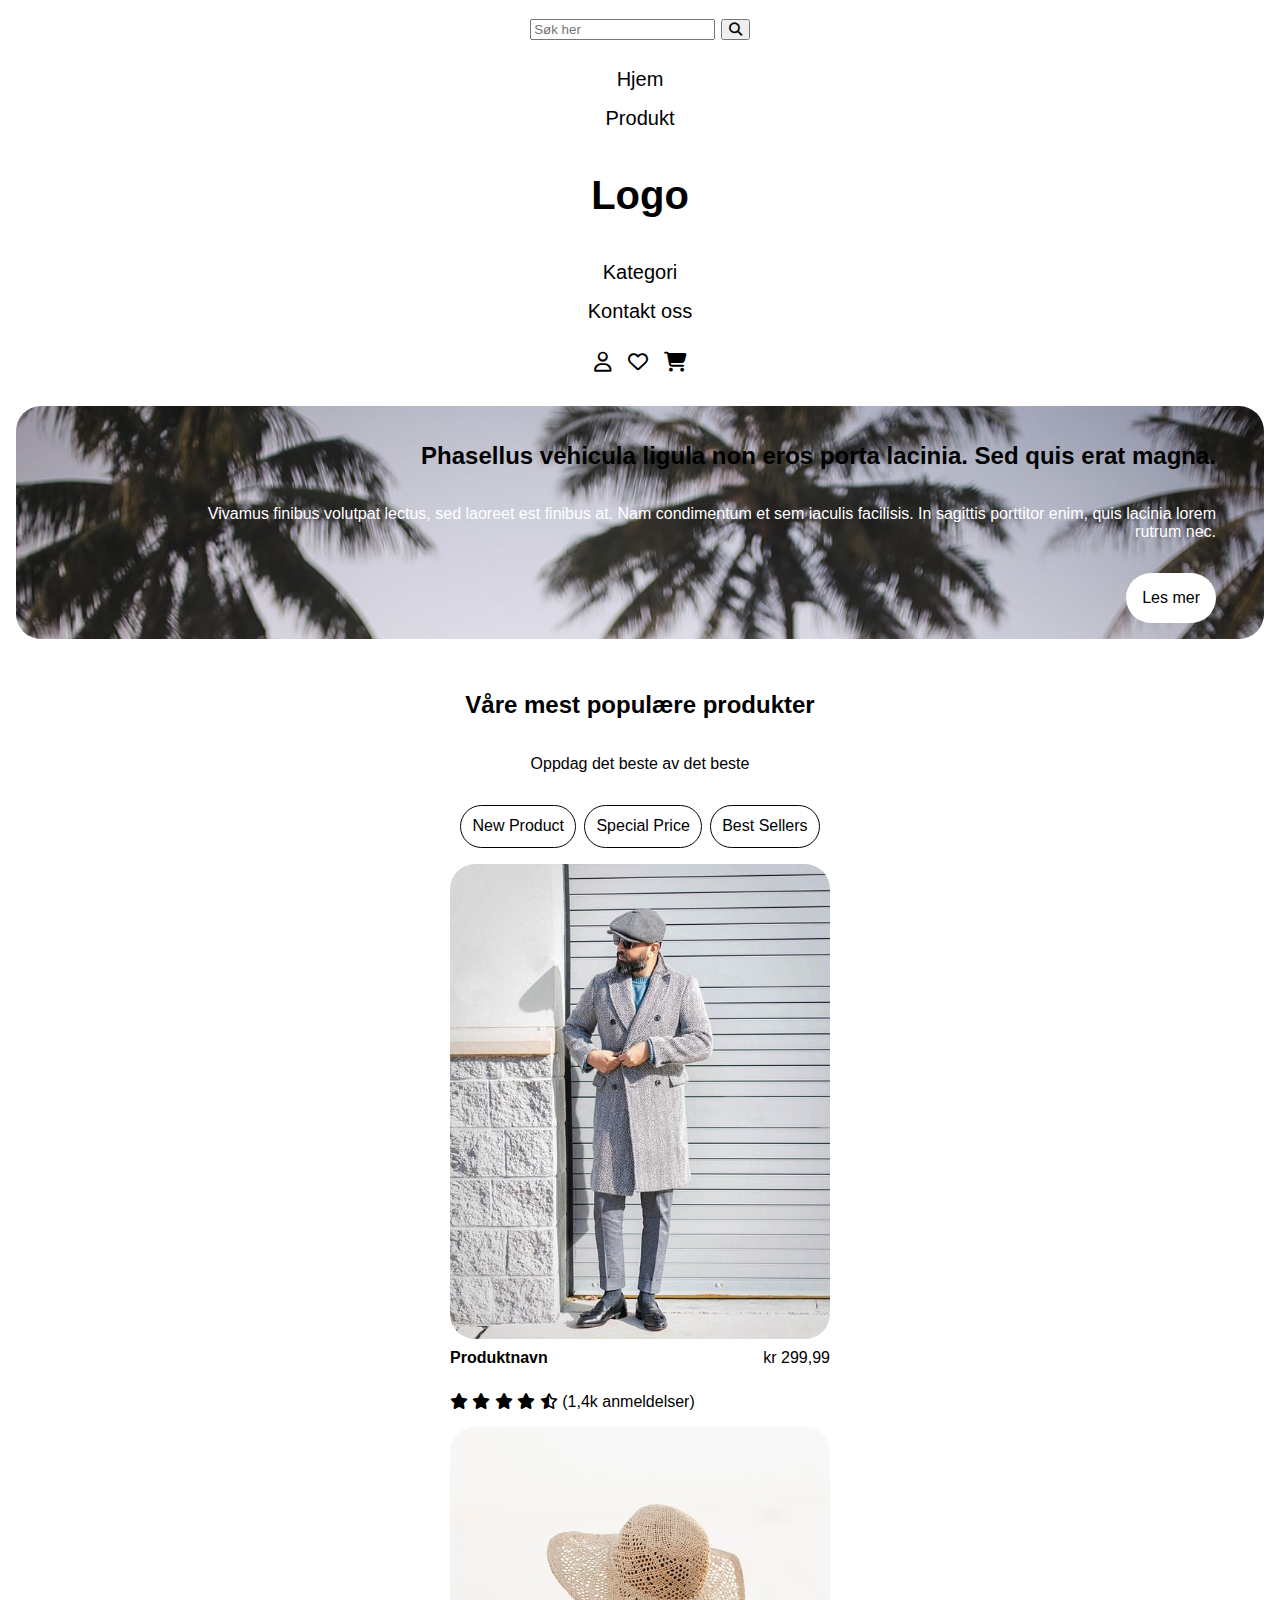
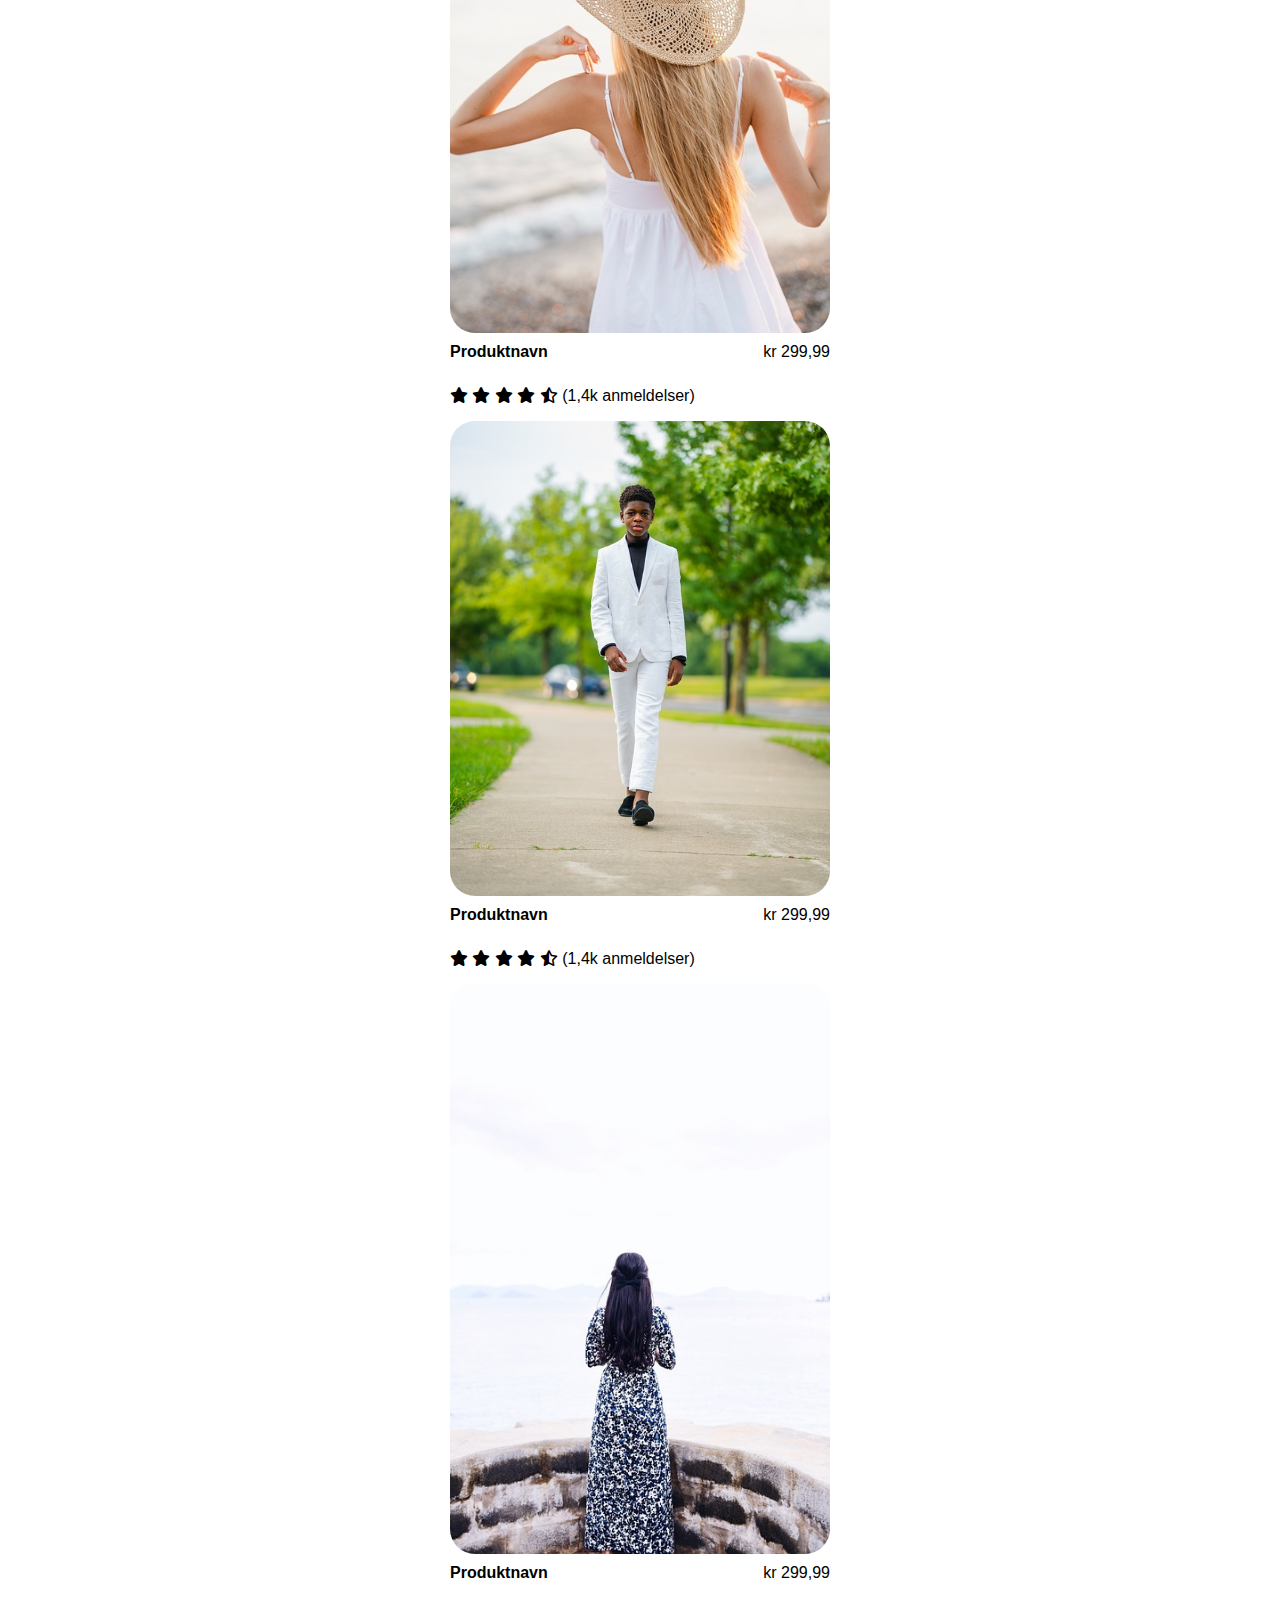
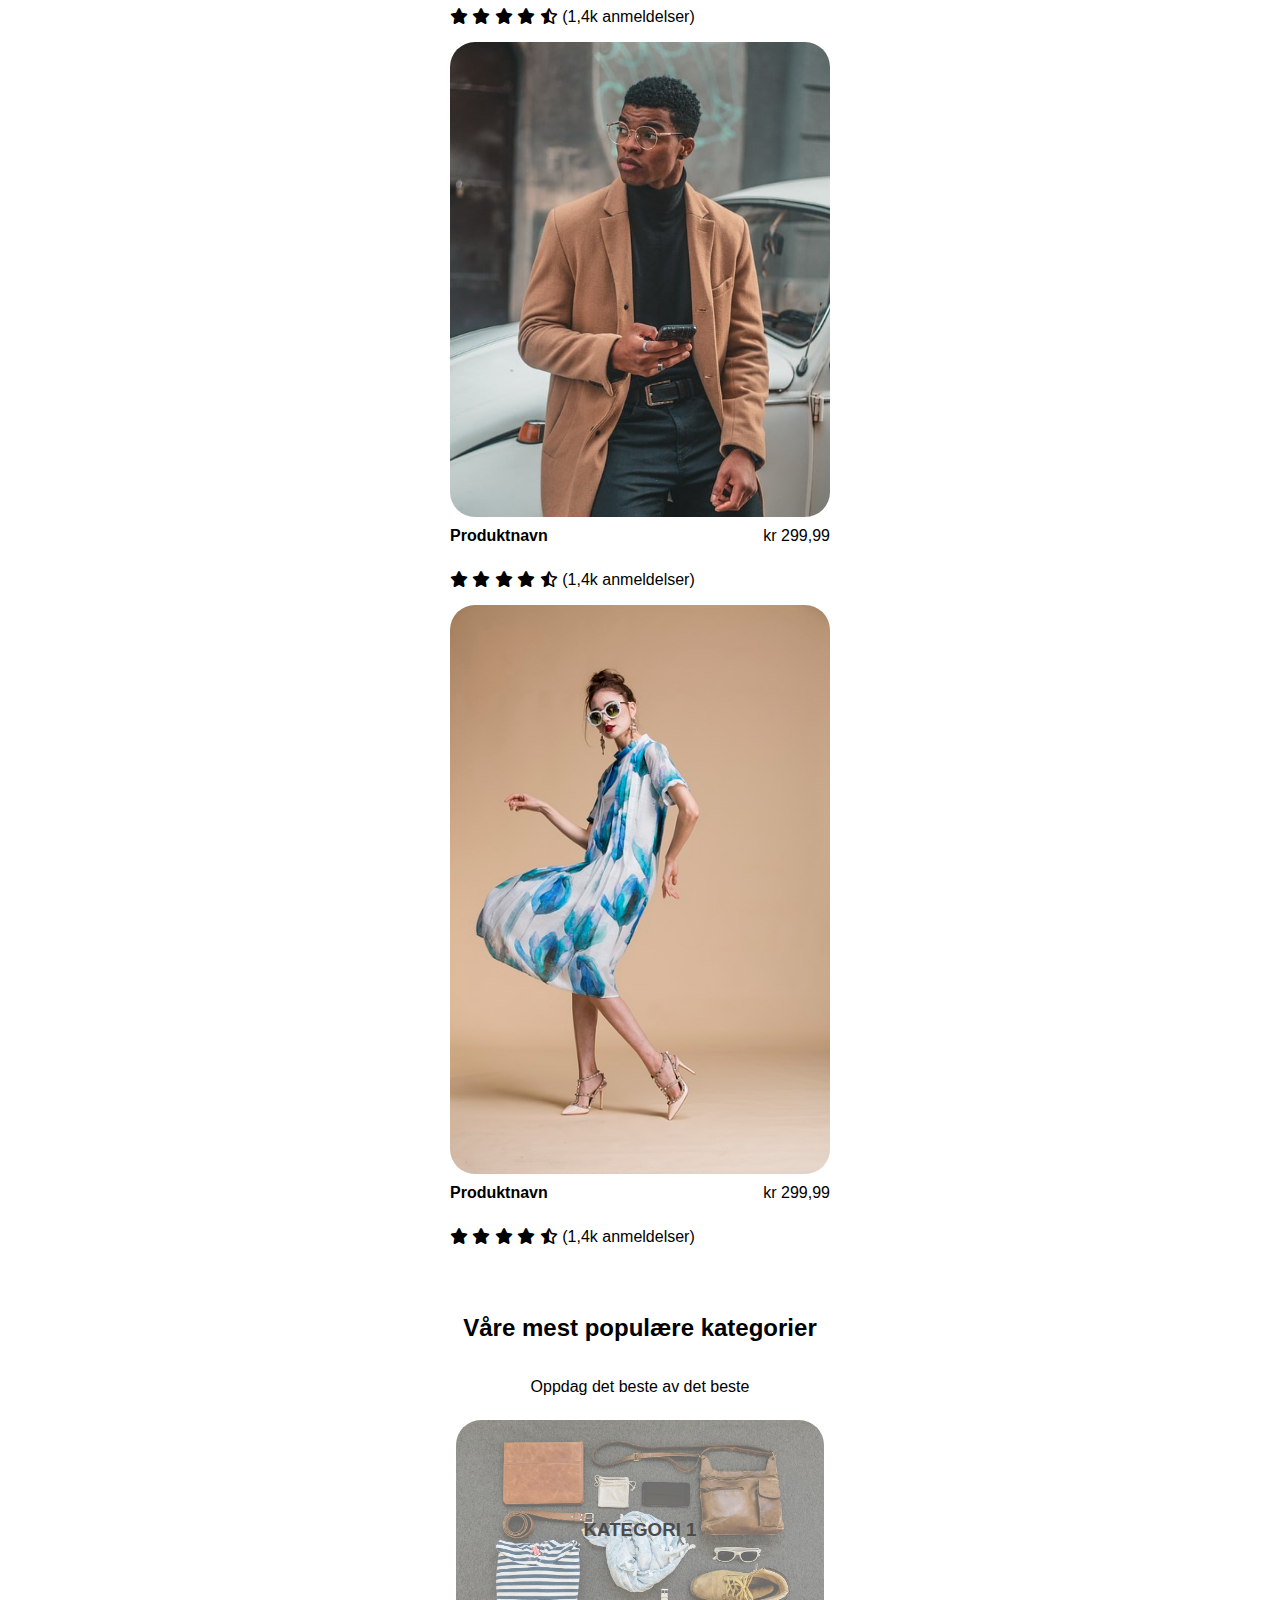
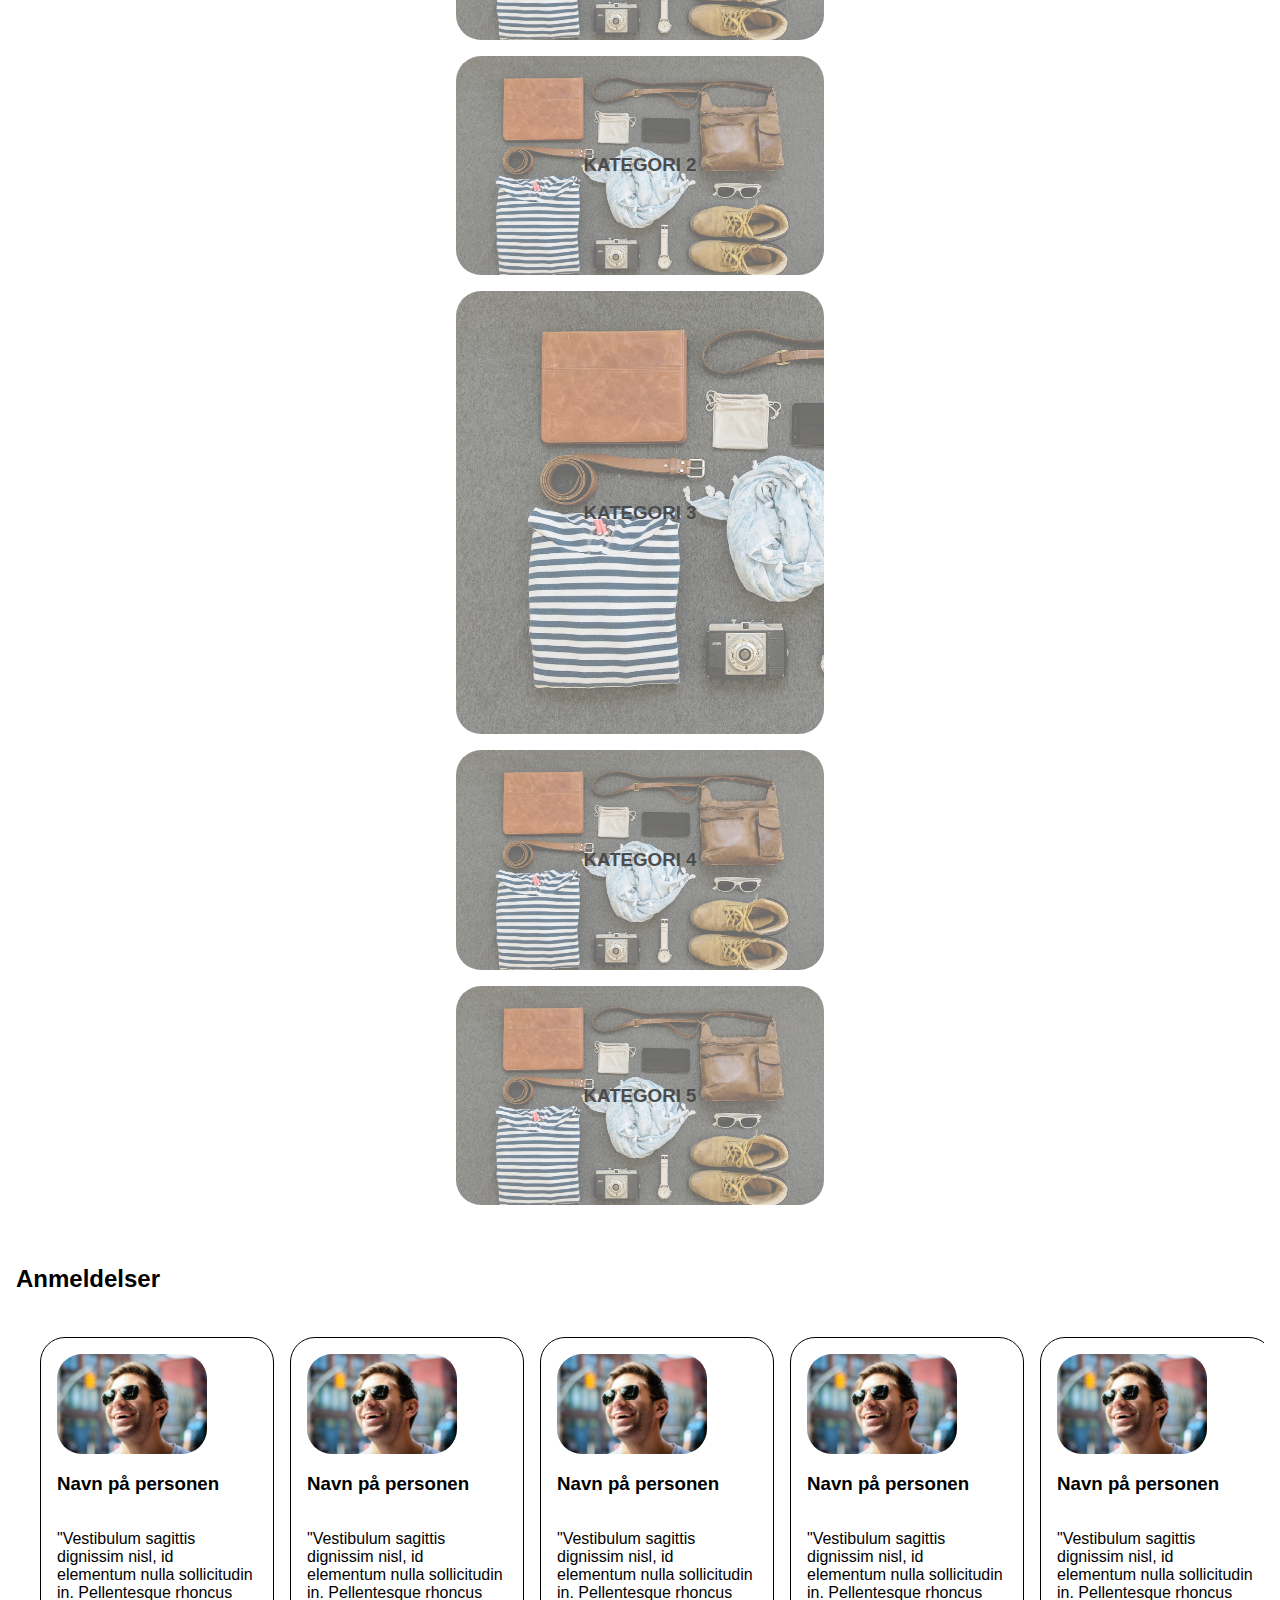
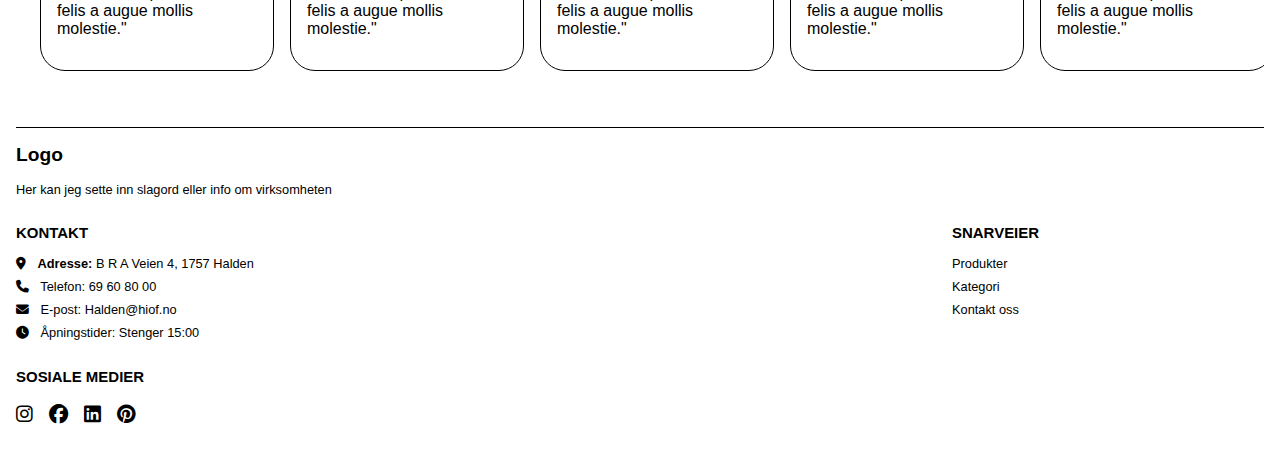
==== Eksamen_Webutvikling/index.html @ 16dde304 "Nye bilder til prosjektet" ====
<!DOCTYPE html>
<html lang="nb">
<head>
    <meta charset="UTF-8">
    <meta name="viewport" content="width=device-width, initial-scale=1.0">
    <!--Ekstern css-fil for styling starter her-->
    <link href="ikoner/css/fontawesome.css" rel="stylesheet">
    <link href="ikoner/css/brands.css" rel="stylesheet">
    <link href="ikoner/css/solid.css" rel="stylesheet">
    <link href="ikoner/css/regular.css" rel="stylesheet">
    <link rel="stylesheet" href="ikoner/css/">
    <link rel="stylesheet" href="CSS/style.css">
    <!--Ekstern css-fil for styling slutter her--> 
    <title>Eksamen | Forside</title>
</head>
<body>
    <header id="global-header">
        <nav class="flex-nav">
            <form>
                <label for="search" class="hidden">Søk</label>
                <input type="search" placeholder="Søk her" id="search">
                <button type="submit"><i class="fa-solid fa-magnifying-glass" title="søk"></i></button>
            </form>
            <ul class="list-style nav-text-center">
                <li class="space-between"><a href="index.html">Hjem</a></li>
                <li class="space-between"><a href="#pop-items">Produkt</a></li>
                <li class="space-between"><h1><a href="index.html">Logo</a></h1></li>
                <li class="space-between"><a href="#cat-tile">Kategori</a></li>
                <li class="space-between"><a href="#contactus">Kontakt oss</a></li>
            </ul>
            <ul class="list-style listitem-center">
                <li><i class="fa-regular fa-user" title="Profil"></i></li>
                <li><i class="fa-regular fa-heart" title="Favoritt"></i></li>
                <li><a href="checkout.html"><i class="fa-solid fa-cart-shopping" title="Handlevogn"></i></a></li>
            </ul>
        </nav>
    </header>
    <main>
        <section id="banner">
            <h2>Phasellus vehicula ligula non eros porta lacinia. Sed quis erat magna.</h2>
            <p>Vivamus finibus volutpat lectus, sed laoreet est finibus at. Nam condimentum et sem iaculis facilisis. In sagittis porttitor enim, quis lacinia lorem rutrum nec.</p>
            <a href="#">Les mer</a>
        </section>
        <section id="pop-items">
            <h2>Våre mest populære produkter</h2>
            <p>Oppdag det beste av det beste</p>
            <span class="flt">
                <a href="#" lang="en" class="fltr-btn">New Product</a>
                <a href="#" lang="en" class="fltr-btn">Special Price</a>
                <a href="#" lang="en" class="fltr-btn">Best Sellers</a>
            </span>
            <div>
                <article class="product-card">
                    <h3 class="hidden">Produktkort</h3>
                    <img src="img/man-coat.jpg" alt="mann i grå frakk">
                    <p class="name-price"><a href="product.html">Produktnavn</a>  kr 299,99</p>
                    <p>
                        <i class="fa-solid fa-star"></i>
                        <i class="fa-solid fa-star"></i>
                        <i class="fa-solid fa-star"></i>
                        <i class="fa-solid fa-star"></i>
                        <i class="fa-regular fa-star-half-stroke"></i>
                        (1,4k anmeldelser)
                    </p>
                </article>
                <article class="product-card">
                    <h3 class="hidden">Produktkort</h3>
                    <img src="img/woman-beach.jpg" alt="kvinne på stranda">
                    <p class="name-price"><a href="product.html">Produktnavn</a>  kr 299,99</p>
                    <p>
                        <i class="fa-solid fa-star"></i>
                        <i class="fa-solid fa-star"></i>
                        <i class="fa-solid fa-star"></i>
                        <i class="fa-solid fa-star"></i>
                        <i class="fa-regular fa-star-half-stroke"></i>
                        (1,4k anmeldelser)
                    </p>
                </article>
                <article class="product-card">
                    <h3 class="hidden">Produktkort</h3>
                    <img src="img/white-suit.jpg" alt="gutt i hvit dress">
                    <p class="name-price"><a href="product.html">Produktnavn</a>  kr 299,99</p>
                    <p>
                        <i class="fa-solid fa-star"></i>
                        <i class="fa-solid fa-star"></i>
                        <i class="fa-solid fa-star"></i>
                        <i class="fa-solid fa-star"></i>
                        <i class="fa-regular fa-star-half-stroke"></i>
                        (1,4k anmeldelser)
                    </p>
                </article>
                <article class="product-card">
                    <h3 class="hidden">Produktkort</h3>
                    <img src="img/people.jpg" alt="kvinne som ser ut mot havet">
                    <p class="name-price"><a href="product.html">Produktnavn</a>  kr 299,99</p>
                    <p>
                        <i class="fa-solid fa-star"></i>
                        <i class="fa-solid fa-star"></i>
                        <i class="fa-solid fa-star"></i>
                        <i class="fa-solid fa-star"></i>
                        <i class="fa-regular fa-star-half-stroke"></i>
                        (1,4k anmeldelser)
                    </p>
                </article>
                <article class="product-card">
                    <h3 class="hidden">Produktkort</h3>
                    <img src="img/man.jpg" alt="mann i brun frakk">
                    <p class="name-price"><a href="product.html">Produktnavn</a>  kr 299,99</p>
                    <p>
                        <i class="fa-solid fa-star"></i>
                        <i class="fa-solid fa-star"></i>
                        <i class="fa-solid fa-star"></i>
                        <i class="fa-solid fa-star"></i>
                        <i class="fa-regular fa-star-half-stroke"></i>
                        (1,4k anmeldelser)
                    </p>
                </article>
                <article class="product-card">
                    <h3 class="hidden">Produktkort</h3>
                    <img src="img/woman-whiteblue-dress.jpg" alt="kvinne i hvit og blo kjole">
                    <p class="name-price"><a href="product.html">Produktnavn</a>  kr 299,99</p>
                    <p>
                        <i class="fa-solid fa-star"></i>
                        <i class="fa-solid fa-star"></i>
                        <i class="fa-solid fa-star"></i>
                        <i class="fa-solid fa-star"></i>
                        <i class="fa-regular fa-star-half-stroke"></i>
                        (1,4k anmeldelser)
                    </p>
                </article>
            </div>
        </section>
        <section id="cat-tile">
            <h2>Våre mest populære kategorier</h2>
            <p>Oppdag det beste av det beste</p>
            <article class="category">
                <h3>KATEGORI 1</h3>
            </article>
            <article class="category">
                <h3>KATEGORI 2</h3>
            </article>
            <article class="category_3">
                <h3>KATEGORI 3</h3>
            </article>
            <article class="category">
                <h3>KATEGORI 4</h3>
            </article>
            <article class="category">
                <h3>KATEGORI 5</h3>
            </article>
        </section>
        <section class="reviews">
            <h2>Anmeldelser</h2>
            <div class="scroll">
                <article class="review_cards">
                    <h3>Navn på personen</h3>
                    <img src="img/review1.jpg" alt="enkel">
                    <p>"Vestibulum sagittis dignissim nisl, id elementum nulla sollicitudin in. Pellentesque rhoncus felis a augue mollis molestie."</p>
                </article>
                <article class="review_cards">
                    <h3>Navn på personen</h3>
                    <img src="img/review1.jpg" alt="enkel">
                    <p>"Vestibulum sagittis dignissim nisl, id elementum nulla sollicitudin in. Pellentesque rhoncus felis a augue mollis molestie."</p>
                </article>
                <article class="review_cards">
                    <h3>Navn på personen</h3>
                    <img src="img/review1.jpg" alt="enkel">
                    <p>"Vestibulum sagittis dignissim nisl, id elementum nulla sollicitudin in. Pellentesque rhoncus felis a augue mollis molestie."</p>
                </article>
                <article class="review_cards">
                    <h3>Navn på personen</h3>
                    <img src="img/review1.jpg" alt="enkel">
                    <p>"Vestibulum sagittis dignissim nisl, id elementum nulla sollicitudin in. Pellentesque rhoncus felis a augue mollis molestie."</p>
                </article>
                <article class="review_cards">
                    <h3>Navn på personen</h3>
                    <img src="img/review1.jpg" alt="enkel">
                    <p>"Vestibulum sagittis dignissim nisl, id elementum nulla sollicitudin in. Pellentesque rhoncus felis a augue mollis molestie."</p>
                </article>
            </div>
        </section>
    </main>
    <footer>
        <section class="logo">
            <h2><a href="index.html">Logo</a></h2>
            <p>Her kan jeg sette inn slagord eller info om virksomheten</p>
        </section>
        <section class="contact" id="contactus">
            <h3>KONTAKT</h3>
            <ul>
                <li><i class="fa-solid fa-location-dot" title="lokasjon"></i> <strong>Adresse: </strong>B R A Veien 4, 1757 Halden</li>
                <li><i class="fa-solid fa-phone" title="telefon"></i> Telefon: 69 60 80 00</li>
                <li><i class="fa-solid fa-envelope" title="mail"></i> E-post: Halden@hiof.no</li>
                <li><i class="fa-solid fa-clock" title="klokke"></i> Åpningstider: Stenger 15:00</li>
            </ul>
        </section>
        <section class="shortcuts">
            <h3>SNARVEIER</h3>
            <ul>
                <li><a href="#pop-items">Produkter</a></li>
                <li><a href="#cat-tile">Kategori</a></li>
                <li><a href="#contactus">Kontakt oss</a></li>
            </ul>
        </section>
        <section class="some">
            <h3>SOSIALE MEDIER</h3>
            <ul>
                <li><a href="https://www.instagram.com/" target="_blank"><i class="fa-brands fa-instagram" title="instagram"></i></a></li>
                <li><a href="https://www.facebook.com/" target="_blank"><i class="fa-brands fa-facebook" title="facebook"></i></a></li>
                <li><a href="https://www.linkedin.com/" target="_blank"></a><i class="fa-brands fa-linkedin" title="linkedin"></i></li>
                <li><a href="https://no.pinterest.com/" target="_blank"><i class="fa-brands fa-pinterest" title="pinterest"></i></a></li>
            </ul>
        </section>
    </footer>
</body>
</html>
---- Eksamen_Webutvikling/ikoner/css/brands.css ----
/*!
 * Font Awesome Free 6.6.0 by @fontawesome - https://fontawesome.com
 * License - https://fontawesome.com/license/free (Icons: CC BY 4.0, Fonts: SIL OFL 1.1, Code: MIT License)
 * Copyright 2024 Fonticons, Inc.
 */
:root, :host {
  --fa-style-family-brands: "Font Awesome 6 Brands";
  --fa-font-brands: normal 400 1em/1 "Font Awesome 6 Brands";
}

@font-face {
  font-family: "Font Awesome 6 Brands";
  font-style: normal;
  font-weight: 400;
  font-display: block;
  src: url("../webfonts/fa-brands-400.woff2") format("woff2"), url("../webfonts/fa-brands-400.ttf") format("truetype");
}
.fab,
.fa-brands {
  font-weight: 400;
}

.fa-monero:before {
  content: "\f3d0";
}

.fa-hooli:before {
  content: "\f427";
}

.fa-yelp:before {
  content: "\f1e9";
}

.fa-cc-visa:before {
  content: "\f1f0";
}

.fa-lastfm:before {
  content: "\f202";
}

.fa-shopware:before {
  content: "\f5b5";
}

.fa-creative-commons-nc:before {
  content: "\f4e8";
}

.fa-aws:before {
  content: "\f375";
}

.fa-redhat:before {
  content: "\f7bc";
}

.fa-yoast:before {
  content: "\f2b1";
}

.fa-cloudflare:before {
  content: "\e07d";
}

.fa-ups:before {
  content: "\f7e0";
}

.fa-pixiv:before {
  content: "\e640";
}

.fa-wpexplorer:before {
  content: "\f2de";
}

.fa-dyalog:before {
  content: "\f399";
}

.fa-bity:before {
  content: "\f37a";
}

.fa-stackpath:before {
  content: "\f842";
}

.fa-buysellads:before {
  content: "\f20d";
}

.fa-first-order:before {
  content: "\f2b0";
}

.fa-modx:before {
  content: "\f285";
}

.fa-guilded:before {
  content: "\e07e";
}

.fa-vnv:before {
  content: "\f40b";
}

.fa-square-js:before {
  content: "\f3b9";
}

.fa-js-square:before {
  content: "\f3b9";
}

.fa-microsoft:before {
  content: "\f3ca";
}

.fa-qq:before {
  content: "\f1d6";
}

.fa-orcid:before {
  content: "\f8d2";
}

.fa-java:before {
  content: "\f4e4";
}

.fa-invision:before {
  content: "\f7b0";
}

.fa-creative-commons-pd-alt:before {
  content: "\f4ed";
}

.fa-centercode:before {
  content: "\f380";
}

.fa-glide-g:before {
  content: "\f2a6";
}

.fa-drupal:before {
  content: "\f1a9";
}

.fa-jxl:before {
  content: "\e67b";
}

.fa-dart-lang:before {
  content: "\e693";
}

.fa-hire-a-helper:before {
  content: "\f3b0";
}

.fa-creative-commons-by:before {
  content: "\f4e7";
}

.fa-unity:before {
  content: "\e049";
}

.fa-whmcs:before {
  content: "\f40d";
}

.fa-rocketchat:before {
  content: "\f3e8";
}

.fa-vk:before {
  content: "\f189";
}

.fa-untappd:before {
  content: "\f405";
}

.fa-mailchimp:before {
  content: "\f59e";
}

.fa-css3-alt:before {
  content: "\f38b";
}

.fa-square-reddit:before {
  content: "\f1a2";
}

.fa-reddit-square:before {
  content: "\f1a2";
}

.fa-vimeo-v:before {
  content: "\f27d";
}

.fa-contao:before {
  content: "\f26d";
}

.fa-square-font-awesome:before {
  content: "\e5ad";
}

.fa-deskpro:before {
  content: "\f38f";
}

.fa-brave:before {
  content: "\e63c";
}

.fa-sistrix:before {
  content: "\f3ee";
}

.fa-square-instagram:before {
  content: "\e055";
}

.fa-instagram-square:before {
  content: "\e055";
}

.fa-battle-net:before {
  content: "\f835";
}

.fa-the-red-yeti:before {
  content: "\f69d";
}

.fa-square-hacker-news:before {
  content: "\f3af";
}

.fa-hacker-news-square:before {
  content: "\f3af";
}

.fa-edge:before {
  content: "\f282";
}

.fa-threads:before {
  content: "\e618";
}

.fa-napster:before {
  content: "\f3d2";
}

.fa-square-snapchat:before {
  content: "\f2ad";
}

.fa-snapchat-square:before {
  content: "\f2ad";
}

.fa-google-plus-g:before {
  content: "\f0d5";
}

.fa-artstation:before {
  content: "\f77a";
}

.fa-markdown:before {
  content: "\f60f";
}

.fa-sourcetree:before {
  content: "\f7d3";
}

.fa-google-plus:before {
  content: "\f2b3";
}

.fa-diaspora:before {
  content: "\f791";
}

.fa-foursquare:before {
  content: "\f180";
}

.fa-stack-overflow:before {
  content: "\f16c";
}

.fa-github-alt:before {
  content: "\f113";
}

.fa-phoenix-squadron:before {
  content: "\f511";
}

.fa-pagelines:before {
  content: "\f18c";
}

.fa-algolia:before {
  content: "\f36c";
}

.fa-red-river:before {
  content: "\f3e3";
}

.fa-creative-commons-sa:before {
  content: "\f4ef";
}

.fa-safari:before {
  content: "\f267";
}

.fa-google:before {
  content: "\f1a0";
}

.fa-square-font-awesome-stroke:before {
  content: "\f35c";
}

.fa-font-awesome-alt:before {
  content: "\f35c";
}

.fa-atlassian:before {
  content: "\f77b";
}

.fa-linkedin-in:before {
  content: "\f0e1";
}

.fa-digital-ocean:before {
  content: "\f391";
}

.fa-nimblr:before {
  content: "\f5a8";
}

.fa-chromecast:before {
  content: "\f838";
}

.fa-evernote:before {
  content: "\f839";
}

.fa-hacker-news:before {
  content: "\f1d4";
}

.fa-creative-commons-sampling:before {
  content: "\f4f0";
}

.fa-adversal:before {
  content: "\f36a";
}

.fa-creative-commons:before {
  content: "\f25e";
}

.fa-watchman-monitoring:before {
  content: "\e087";
}

.fa-fonticons:before {
  content: "\f280";
}

.fa-weixin:before {
  content: "\f1d7";
}

.fa-shirtsinbulk:before {
  content: "\f214";
}

.fa-codepen:before {
  content: "\f1cb";
}

.fa-git-alt:before {
  content: "\f841";
}

.fa-lyft:before {
  content: "\f3c3";
}

.fa-rev:before {
  content: "\f5b2";
}

.fa-windows:before {
  content: "\f17a";
}

.fa-wizards-of-the-coast:before {
  content: "\f730";
}

.fa-square-viadeo:before {
  content: "\f2aa";
}

.fa-viadeo-square:before {
  content: "\f2aa";
}

.fa-meetup:before {
  content: "\f2e0";
}

.fa-centos:before {
  content: "\f789";
}

.fa-adn:before {
  content: "\f170";
}

.fa-cloudsmith:before {
  content: "\f384";
}

.fa-opensuse:before {
  content: "\e62b";
}

.fa-pied-piper-alt:before {
  content: "\f1a8";
}

.fa-square-dribbble:before {
  content: "\f397";
}

.fa-dribbble-square:before {
  content: "\f397";
}

.fa-codiepie:before {
  content: "\f284";
}

.fa-node:before {
  content: "\f419";
}

.fa-mix:before {
  content: "\f3cb";
}

.fa-steam:before {
  content: "\f1b6";
}

.fa-cc-apple-pay:before {
  content: "\f416";
}

.fa-scribd:before {
  content: "\f28a";
}

.fa-debian:before {
  content: "\e60b";
}

.fa-openid:before {
  content: "\f19b";
}

.fa-instalod:before {
  content: "\e081";
}

.fa-expeditedssl:before {
  content: "\f23e";
}

.fa-sellcast:before {
  content: "\f2da";
}

.fa-square-twitter:before {
  content: "\f081";
}

.fa-twitter-square:before {
  content: "\f081";
}

.fa-r-project:before {
  content: "\f4f7";
}

.fa-delicious:before {
  content: "\f1a5";
}

.fa-freebsd:before {
  content: "\f3a4";
}

.fa-vuejs:before {
  content: "\f41f";
}

.fa-accusoft:before {
  content: "\f369";
}

.fa-ioxhost:before {
  content: "\f208";
}

.fa-fonticons-fi:before {
  content: "\f3a2";
}

.fa-app-store:before {
  content: "\f36f";
}

.fa-cc-mastercard:before {
  content: "\f1f1";
}

.fa-itunes-note:before {
  content: "\f3b5";
}

.fa-golang:before {
  content: "\e40f";
}

.fa-kickstarter:before {
  content: "\f3bb";
}

.fa-square-kickstarter:before {
  content: "\f3bb";
}

.fa-grav:before {
  content: "\f2d6";
}

.fa-weibo:before {
  content: "\f18a";
}

.fa-uncharted:before {
  content: "\e084";
}

.fa-firstdraft:before {
  content: "\f3a1";
}

.fa-square-youtube:before {
  content: "\f431";
}

.fa-youtube-square:before {
  content: "\f431";
}

.fa-wikipedia-w:before {
  content: "\f266";
}

.fa-wpressr:before {
  content: "\f3e4";
}

.fa-rendact:before {
  content: "\f3e4";
}

.fa-angellist:before {
  content: "\f209";
}

.fa-galactic-republic:before {
  content: "\f50c";
}

.fa-nfc-directional:before {
  content: "\e530";
}

.fa-skype:before {
  content: "\f17e";
}

.fa-joget:before {
  content: "\f3b7";
}

.fa-fedora:before {
  content: "\f798";
}

.fa-stripe-s:before {
  content: "\f42a";
}

.fa-meta:before {
  content: "\e49b";
}

.fa-laravel:before {
  content: "\f3bd";
}

.fa-hotjar:before {
  content: "\f3b1";
}

.fa-bluetooth-b:before {
  content: "\f294";
}

.fa-square-letterboxd:before {
  content: "\e62e";
}

.fa-sticker-mule:before {
  content: "\f3f7";
}

.fa-creative-commons-zero:before {
  content: "\f4f3";
}

.fa-hips:before {
  content: "\f452";
}

.fa-behance:before {
  content: "\f1b4";
}

.fa-reddit:before {
  content: "\f1a1";
}

.fa-discord:before {
  content: "\f392";
}

.fa-chrome:before {
  content: "\f268";
}

.fa-app-store-ios:before {
  content: "\f370";
}

.fa-cc-discover:before {
  content: "\f1f2";
}

.fa-wpbeginner:before {
  content: "\f297";
}

.fa-confluence:before {
  content: "\f78d";
}

.fa-shoelace:before {
  content: "\e60c";
}

.fa-mdb:before {
  content: "\f8ca";
}

.fa-dochub:before {
  content: "\f394";
}

.fa-accessible-icon:before {
  content: "\f368";
}

.fa-ebay:before {
  content: "\f4f4";
}

.fa-amazon:before {
  content: "\f270";
}

.fa-unsplash:before {
  content: "\e07c";
}

.fa-yarn:before {
  content: "\f7e3";
}

.fa-square-steam:before {
  content: "\f1b7";
}

.fa-steam-square:before {
  content: "\f1b7";
}

.fa-500px:before {
  content: "\f26e";
}

.fa-square-vimeo:before {
  content: "\f194";
}

.fa-vimeo-square:before {
  content: "\f194";
}

.fa-asymmetrik:before {
  content: "\f372";
}

.fa-font-awesome:before {
  content: "\f2b4";
}

.fa-font-awesome-flag:before {
  content: "\f2b4";
}

.fa-font-awesome-logo-full:before {
  content: "\f2b4";
}

.fa-gratipay:before {
  content: "\f184";
}

.fa-apple:before {
  content: "\f179";
}

.fa-hive:before {
  content: "\e07f";
}

.fa-gitkraken:before {
  content: "\f3a6";
}

.fa-keybase:before {
  content: "\f4f5";
}

.fa-apple-pay:before {
  content: "\f415";
}

.fa-padlet:before {
  content: "\e4a0";
}

.fa-amazon-pay:before {
  content: "\f42c";
}

.fa-square-github:before {
  content: "\f092";
}

.fa-github-square:before {
  content: "\f092";
}

.fa-stumbleupon:before {
  content: "\f1a4";
}

.fa-fedex:before {
  content: "\f797";
}

.fa-phoenix-framework:before {
  content: "\f3dc";
}

.fa-shopify:before {
  content: "\e057";
}

.fa-neos:before {
  content: "\f612";
}

.fa-square-threads:before {
  content: "\e619";
}

.fa-hackerrank:before {
  content: "\f5f7";
}

.fa-researchgate:before {
  content: "\f4f8";
}

.fa-swift:before {
  content: "\f8e1";
}

.fa-angular:before {
  content: "\f420";
}

.fa-speakap:before {
  content: "\f3f3";
}

.fa-angrycreative:before {
  content: "\f36e";
}

.fa-y-combinator:before {
  content: "\f23b";
}

.fa-empire:before {
  content: "\f1d1";
}

.fa-envira:before {
  content: "\f299";
}

.fa-google-scholar:before {
  content: "\e63b";
}

.fa-square-gitlab:before {
  content: "\e5ae";
}

.fa-gitlab-square:before {
  content: "\e5ae";
}

.fa-studiovinari:before {
  content: "\f3f8";
}

.fa-pied-piper:before {
  content: "\f2ae";
}

.fa-wordpress:before {
  content: "\f19a";
}

.fa-product-hunt:before {
  content: "\f288";
}

.fa-firefox:before {
  content: "\f269";
}

.fa-linode:before {
  content: "\f2b8";
}

.fa-goodreads:before {
  content: "\f3a8";
}

.fa-square-odnoklassniki:before {
  content: "\f264";
}

.fa-odnoklassniki-square:before {
  content: "\f264";
}

.fa-jsfiddle:before {
  content: "\f1cc";
}

.fa-sith:before {
  content: "\f512";
}

.fa-themeisle:before {
  content: "\f2b2";
}

.fa-page4:before {
  content: "\f3d7";
}

.fa-hashnode:before {
  content: "\e499";
}

.fa-react:before {
  content: "\f41b";
}

.fa-cc-paypal:before {
  content: "\f1f4";
}

.fa-squarespace:before {
  content: "\f5be";
}

.fa-cc-stripe:before {
  content: "\f1f5";
}

.fa-creative-commons-share:before {
  content: "\f4f2";
}

.fa-bitcoin:before {
  content: "\f379";
}

.fa-keycdn:before {
  content: "\f3ba";
}

.fa-opera:before {
  content: "\f26a";
}

.fa-itch-io:before {
  content: "\f83a";
}

.fa-umbraco:before {
  content: "\f8e8";
}

.fa-galactic-senate:before {
  content: "\f50d";
}

.fa-ubuntu:before {
  content: "\f7df";
}

.fa-draft2digital:before {
  content: "\f396";
}

.fa-stripe:before {
  content: "\f429";
}

.fa-houzz:before {
  content: "\f27c";
}

.fa-gg:before {
  content: "\f260";
}

.fa-dhl:before {
  content: "\f790";
}

.fa-square-pinterest:before {
  content: "\f0d3";
}

.fa-pinterest-square:before {
  content: "\f0d3";
}

.fa-xing:before {
  content: "\f168";
}

.fa-blackberry:before {
  content: "\f37b";
}

.fa-creative-commons-pd:before {
  content: "\f4ec";
}

.fa-playstation:before {
  content: "\f3df";
}

.fa-quinscape:before {
  content: "\f459";
}

.fa-less:before {
  content: "\f41d";
}

.fa-blogger-b:before {
  content: "\f37d";
}

.fa-opencart:before {
  content: "\f23d";
}

.fa-vine:before {
  content: "\f1ca";
}

.fa-signal-messenger:before {
  content: "\e663";
}

.fa-paypal:before {
  content: "\f1ed";
}

.fa-gitlab:before {
  content: "\f296";
}

.fa-typo3:before {
  content: "\f42b";
}

.fa-reddit-alien:before {
  content: "\f281";
}

.fa-yahoo:before {
  content: "\f19e";
}

.fa-dailymotion:before {
  content: "\e052";
}

.fa-affiliatetheme:before {
  content: "\f36b";
}

.fa-pied-piper-pp:before {
  content: "\f1a7";
}

.fa-bootstrap:before {
  content: "\f836";
}

.fa-odnoklassniki:before {
  content: "\f263";
}

.fa-nfc-symbol:before {
  content: "\e531";
}

.fa-mintbit:before {
  content: "\e62f";
}

.fa-ethereum:before {
  content: "\f42e";
}

.fa-speaker-deck:before {
  content: "\f83c";
}

.fa-creative-commons-nc-eu:before {
  content: "\f4e9";
}

.fa-patreon:before {
  content: "\f3d9";
}

.fa-avianex:before {
  content: "\f374";
}

.fa-ello:before {
  content: "\f5f1";
}

.fa-gofore:before {
  content: "\f3a7";
}

.fa-bimobject:before {
  content: "\f378";
}

.fa-brave-reverse:before {
  content: "\e63d";
}

.fa-facebook-f:before {
  content: "\f39e";
}

.fa-square-google-plus:before {
  content: "\f0d4";
}

.fa-google-plus-square:before {
  content: "\f0d4";
}

.fa-web-awesome:before {
  content: "\e682";
}

.fa-mandalorian:before {
  content: "\f50f";
}

.fa-first-order-alt:before {
  content: "\f50a";
}

.fa-osi:before {
  content: "\f41a";
}

.fa-google-wallet:before {
  content: "\f1ee";
}

.fa-d-and-d-beyond:before {
  content: "\f6ca";
}

.fa-periscope:before {
  content: "\f3da";
}

.fa-fulcrum:before {
  content: "\f50b";
}

.fa-cloudscale:before {
  content: "\f383";
}

.fa-forumbee:before {
  content: "\f211";
}

.fa-mizuni:before {
  content: "\f3cc";
}

.fa-schlix:before {
  content: "\f3ea";
}

.fa-square-xing:before {
  content: "\f169";
}

.fa-xing-square:before {
  content: "\f169";
}

.fa-bandcamp:before {
  content: "\f2d5";
}

.fa-wpforms:before {
  content: "\f298";
}

.fa-cloudversify:before {
  content: "\f385";
}

.fa-usps:before {
  content: "\f7e1";
}

.fa-megaport:before {
  content: "\f5a3";
}

.fa-magento:before {
  content: "\f3c4";
}

.fa-spotify:before {
  content: "\f1bc";
}

.fa-optin-monster:before {
  content: "\f23c";
}

.fa-fly:before {
  content: "\f417";
}

.fa-aviato:before {
  content: "\f421";
}

.fa-itunes:before {
  content: "\f3b4";
}

.fa-cuttlefish:before {
  content: "\f38c";
}

.fa-blogger:before {
  content: "\f37c";
}

.fa-flickr:before {
  content: "\f16e";
}

.fa-viber:before {
  content: "\f409";
}

.fa-soundcloud:before {
  content: "\f1be";
}

.fa-digg:before {
  content: "\f1a6";
}

.fa-tencent-weibo:before {
  content: "\f1d5";
}

.fa-letterboxd:before {
  content: "\e62d";
}

.fa-symfony:before {
  content: "\f83d";
}

.fa-maxcdn:before {
  content: "\f136";
}

.fa-etsy:before {
  content: "\f2d7";
}

.fa-facebook-messenger:before {
  content: "\f39f";
}

.fa-audible:before {
  content: "\f373";
}

.fa-think-peaks:before {
  content: "\f731";
}

.fa-bilibili:before {
  content: "\e3d9";
}

.fa-erlang:before {
  content: "\f39d";
}

.fa-x-twitter:before {
  content: "\e61b";
}

.fa-cotton-bureau:before {
  content: "\f89e";
}

.fa-dashcube:before {
  content: "\f210";
}

.fa-42-group:before {
  content: "\e080";
}

.fa-innosoft:before {
  content: "\e080";
}

.fa-stack-exchange:before {
  content: "\f18d";
}

.fa-elementor:before {
  content: "\f430";
}

.fa-square-pied-piper:before {
  content: "\e01e";
}

.fa-pied-piper-square:before {
  content: "\e01e";
}

.fa-creative-commons-nd:before {
  content: "\f4eb";
}

.fa-palfed:before {
  content: "\f3d8";
}

.fa-superpowers:before {
  content: "\f2dd";
}

.fa-resolving:before {
  content: "\f3e7";
}

.fa-xbox:before {
  content: "\f412";
}

.fa-square-web-awesome-stroke:before {
  content: "\e684";
}

.fa-searchengin:before {
  content: "\f3eb";
}

.fa-tiktok:before {
  content: "\e07b";
}

.fa-square-facebook:before {
  content: "\f082";
}

.fa-facebook-square:before {
  content: "\f082";
}

.fa-renren:before {
  content: "\f18b";
}

.fa-linux:before {
  content: "\f17c";
}

.fa-glide:before {
  content: "\f2a5";
}

.fa-linkedin:before {
  content: "\f08c";
}

.fa-hubspot:before {
  content: "\f3b2";
}

.fa-deploydog:before {
  content: "\f38e";
}

.fa-twitch:before {
  content: "\f1e8";
}

.fa-flutter:before {
  content: "\e694";
}

.fa-ravelry:before {
  content: "\f2d9";
}

.fa-mixer:before {
  content: "\e056";
}

.fa-square-lastfm:before {
  content: "\f203";
}

.fa-lastfm-square:before {
  content: "\f203";
}

.fa-vimeo:before {
  content: "\f40a";
}

.fa-mendeley:before {
  content: "\f7b3";
}

.fa-uniregistry:before {
  content: "\f404";
}

.fa-figma:before {
  content: "\f799";
}

.fa-creative-commons-remix:before {
  content: "\f4ee";
}

.fa-cc-amazon-pay:before {
  content: "\f42d";
}

.fa-dropbox:before {
  content: "\f16b";
}

.fa-instagram:before {
  content: "\f16d";
}

.fa-cmplid:before {
  content: "\e360";
}

.fa-upwork:before {
  content: "\e641";
}

.fa-facebook:before {
  content: "\f09a";
}

.fa-gripfire:before {
  content: "\f3ac";
}

.fa-jedi-order:before {
  content: "\f50e";
}

.fa-uikit:before {
  content: "\f403";
}

.fa-fort-awesome-alt:before {
  content: "\f3a3";
}

.fa-phabricator:before {
  content: "\f3db";
}

.fa-ussunnah:before {
  content: "\f407";
}

.fa-earlybirds:before {
  content: "\f39a";
}

.fa-trade-federation:before {
  content: "\f513";
}

.fa-autoprefixer:before {
  content: "\f41c";
}

.fa-whatsapp:before {
  content: "\f232";
}

.fa-square-upwork:before {
  content: "\e67c";
}

.fa-slideshare:before {
  content: "\f1e7";
}

.fa-google-play:before {
  content: "\f3ab";
}

.fa-viadeo:before {
  content: "\f2a9";
}

.fa-line:before {
  content: "\f3c0";
}

.fa-google-drive:before {
  content: "\f3aa";
}

.fa-servicestack:before {
  content: "\f3ec";
}

.fa-simplybuilt:before {
  content: "\f215";
}

.fa-bitbucket:before {
  content: "\f171";
}

.fa-imdb:before {
  content: "\f2d8";
}

.fa-deezer:before {
  content: "\e077";
}

.fa-raspberry-pi:before {
  content: "\f7bb";
}

.fa-jira:before {
  content: "\f7b1";
}

.fa-docker:before {
  content: "\f395";
}

.fa-screenpal:before {
  content: "\e570";
}

.fa-bluetooth:before {
  content: "\f293";
}

.fa-gitter:before {
  content: "\f426";
}

.fa-d-and-d:before {
  content: "\f38d";
}

.fa-microblog:before {
  content: "\e01a";
}

.fa-cc-diners-club:before {
  content: "\f24c";
}

.fa-gg-circle:before {
  content: "\f261";
}

.fa-pied-piper-hat:before {
  content: "\f4e5";
}

.fa-kickstarter-k:before {
  content: "\f3bc";
}

.fa-yandex:before {
  content: "\f413";
}

.fa-readme:before {
  content: "\f4d5";
}

.fa-html5:before {
  content: "\f13b";
}

.fa-sellsy:before {
  content: "\f213";
}

.fa-square-web-awesome:before {
  content: "\e683";
}

.fa-sass:before {
  content: "\f41e";
}

.fa-wirsindhandwerk:before {
  content: "\e2d0";
}

.fa-wsh:before {
  content: "\e2d0";
}

.fa-buromobelexperte:before {
  content: "\f37f";
}

.fa-salesforce:before {
  content: "\f83b";
}

.fa-octopus-deploy:before {
  content: "\e082";
}

.fa-medapps:before {
  content: "\f3c6";
}

.fa-ns8:before {
  content: "\f3d5";
}

.fa-pinterest-p:before {
  content: "\f231";
}

.fa-apper:before {
  content: "\f371";
}

.fa-fort-awesome:before {
  content: "\f286";
}

.fa-waze:before {
  content: "\f83f";
}

.fa-bluesky:before {
  content: "\e671";
}

.fa-cc-jcb:before {
  content: "\f24b";
}

.fa-snapchat:before {
  content: "\f2ab";
}

.fa-snapchat-ghost:before {
  content: "\f2ab";
}

.fa-fantasy-flight-games:before {
  content: "\f6dc";
}

.fa-rust:before {
  content: "\e07a";
}

.fa-wix:before {
  content: "\f5cf";
}

.fa-square-behance:before {
  content: "\f1b5";
}

.fa-behance-square:before {
  content: "\f1b5";
}

.fa-supple:before {
  content: "\f3f9";
}

.fa-webflow:before {
  content: "\e65c";
}

.fa-rebel:before {
  content: "\f1d0";
}

.fa-css3:before {
  content: "\f13c";
}

.fa-staylinked:before {
  content: "\f3f5";
}

.fa-kaggle:before {
  content: "\f5fa";
}

.fa-space-awesome:before {
  content: "\e5ac";
}

.fa-deviantart:before {
  content: "\f1bd";
}

.fa-cpanel:before {
  content: "\f388";
}

.fa-goodreads-g:before {
  content: "\f3a9";
}

.fa-square-git:before {
  content: "\f1d2";
}

.fa-git-square:before {
  content: "\f1d2";
}

.fa-square-tumblr:before {
  content: "\f174";
}

.fa-tumblr-square:before {
  content: "\f174";
}

.fa-trello:before {
  content: "\f181";
}

.fa-creative-commons-nc-jp:before {
  content: "\f4ea";
}

.fa-get-pocket:before {
  content: "\f265";
}

.fa-perbyte:before {
  content: "\e083";
}

.fa-grunt:before {
  content: "\f3ad";
}

.fa-weebly:before {
  content: "\f5cc";
}

.fa-connectdevelop:before {
  content: "\f20e";
}

.fa-leanpub:before {
  content: "\f212";
}

.fa-black-tie:before {
  content: "\f27e";
}

.fa-themeco:before {
  content: "\f5c6";
}

.fa-python:before {
  content: "\f3e2";
}

.fa-android:before {
  content: "\f17b";
}

.fa-bots:before {
  content: "\e340";
}

.fa-free-code-camp:before {
  content: "\f2c5";
}

.fa-hornbill:before {
  content: "\f592";
}

.fa-js:before {
  content: "\f3b8";
}

.fa-ideal:before {
  content: "\e013";
}

.fa-git:before {
  content: "\f1d3";
}

.fa-dev:before {
  content: "\f6cc";
}

.fa-sketch:before {
  content: "\f7c6";
}

.fa-yandex-international:before {
  content: "\f414";
}

.fa-cc-amex:before {
  content: "\f1f3";
}

.fa-uber:before {
  content: "\f402";
}

.fa-github:before {
  content: "\f09b";
}

.fa-php:before {
  content: "\f457";
}

.fa-alipay:before {
  content: "\f642";
}

.fa-youtube:before {
  content: "\f167";
}

.fa-skyatlas:before {
  content: "\f216";
}

.fa-firefox-browser:before {
  content: "\e007";
}

.fa-replyd:before {
  content: "\f3e6";
}

.fa-suse:before {
  content: "\f7d6";
}

.fa-jenkins:before {
  content: "\f3b6";
}

.fa-twitter:before {
  content: "\f099";
}

.fa-rockrms:before {
  content: "\f3e9";
}

.fa-pinterest:before {
  content: "\f0d2";
}

.fa-buffer:before {
  content: "\f837";
}

.fa-npm:before {
  content: "\f3d4";
}

.fa-yammer:before {
  content: "\f840";
}

.fa-btc:before {
  content: "\f15a";
}

.fa-dribbble:before {
  content: "\f17d";
}

.fa-stumbleupon-circle:before {
  content: "\f1a3";
}

.fa-internet-explorer:before {
  content: "\f26b";
}

.fa-stubber:before {
  content: "\e5c7";
}

.fa-telegram:before {
  content: "\f2c6";
}

.fa-telegram-plane:before {
  content: "\f2c6";
}

.fa-old-republic:before {
  content: "\f510";
}

.fa-odysee:before {
  content: "\e5c6";
}

.fa-square-whatsapp:before {
  content: "\f40c";
}

.fa-whatsapp-square:before {
  content: "\f40c";
}

.fa-node-js:before {
  content: "\f3d3";
}

.fa-edge-legacy:before {
  content: "\e078";
}

.fa-slack:before {
  content: "\f198";
}

.fa-slack-hash:before {
  content: "\f198";
}

.fa-medrt:before {
  content: "\f3c8";
}

.fa-usb:before {
  content: "\f287";
}

.fa-tumblr:before {
  content: "\f173";
}

.fa-vaadin:before {
  content: "\f408";
}

.fa-quora:before {
  content: "\f2c4";
}

.fa-square-x-twitter:before {
  content: "\e61a";
}

.fa-reacteurope:before {
  content: "\f75d";
}

.fa-medium:before {
  content: "\f23a";
}

.fa-medium-m:before {
  content: "\f23a";
}

.fa-amilia:before {
  content: "\f36d";
}

.fa-mixcloud:before {
  content: "\f289";
}

.fa-flipboard:before {
  content: "\f44d";
}

.fa-viacoin:before {
  content: "\f237";
}

.fa-critical-role:before {
  content: "\f6c9";
}

.fa-sitrox:before {
  content: "\e44a";
}

.fa-discourse:before {
  content: "\f393";
}

.fa-joomla:before {
  content: "\f1aa";
}

.fa-mastodon:before {
  content: "\f4f6";
}

.fa-airbnb:before {
  content: "\f834";
}

.fa-wolf-pack-battalion:before {
  content: "\f514";
}

.fa-buy-n-large:before {
  content: "\f8a6";
}

.fa-gulp:before {
  content: "\f3ae";
}

.fa-creative-commons-sampling-plus:before {
  content: "\f4f1";
}

.fa-strava:before {
  content: "\f428";
}

.fa-ember:before {
  content: "\f423";
}

.fa-canadian-maple-leaf:before {
  content: "\f785";
}

.fa-teamspeak:before {
  content: "\f4f9";
}

.fa-pushed:before {
  content: "\f3e1";
}

.fa-wordpress-simple:before {
  content: "\f411";
}

.fa-nutritionix:before {
  content: "\f3d6";
}

.fa-wodu:before {
  content: "\e088";
}

.fa-google-pay:before {
  content: "\e079";
}

.fa-intercom:before {
  content: "\f7af";
}

.fa-zhihu:before {
  content: "\f63f";
}

.fa-korvue:before {
  content: "\f42f";
}

.fa-pix:before {
  content: "\e43a";
}

.fa-steam-symbol:before {
  content: "\f3f6";
}/*# sourceMappingURL=brands.css.map */
---- Eksamen_Webutvikling/ikoner/css/solid.css ----
/*!
 * Font Awesome Free 6.6.0 by @fontawesome - https://fontawesome.com
 * License - https://fontawesome.com/license/free (Icons: CC BY 4.0, Fonts: SIL OFL 1.1, Code: MIT License)
 * Copyright 2024 Fonticons, Inc.
 */
:root, :host {
  --fa-style-family-classic: "Font Awesome 6 Free";
  --fa-font-solid: normal 900 1em/1 "Font Awesome 6 Free";
}

@font-face {
  font-family: "Font Awesome 6 Free";
  font-style: normal;
  font-weight: 900;
  font-display: block;
  src: url("../webfonts/fa-solid-900.woff2") format("woff2"), url("../webfonts/fa-solid-900.ttf") format("truetype");
}
.fas,
.fa-solid {
  font-weight: 900;
}/*# sourceMappingURL=solid.css.map */
---- Eksamen_Webutvikling/ikoner/css/regular.css ----
/*!
 * Font Awesome Free 6.6.0 by @fontawesome - https://fontawesome.com
 * License - https://fontawesome.com/license/free (Icons: CC BY 4.0, Fonts: SIL OFL 1.1, Code: MIT License)
 * Copyright 2024 Fonticons, Inc.
 */
:root, :host {
  --fa-style-family-classic: "Font Awesome 6 Free";
  --fa-font-regular: normal 400 1em/1 "Font Awesome 6 Free";
}

@font-face {
  font-family: "Font Awesome 6 Free";
  font-style: normal;
  font-weight: 400;
  font-display: block;
  src: url("../webfonts/fa-regular-400.woff2") format("woff2"), url("../webfonts/fa-regular-400.ttf") format("truetype");
}
.far,
.fa-regular {
  font-weight: 400;
}/*# sourceMappingURL=regular.css.map */
---- Eksamen_Webutvikling/CSS/style.css ----
body{
    font-family: Arial, Helvetica, sans-serif;
    box-sizing: border-box;
    margin: 0;
}

/*Setter grid
#grid-container{
    display: grid;
    grid-template-columns: 1fr;
    grid-template-rows: auto;
    padding: 1rem;
}
*/


#global-header{
    display: flex;
    align-items: center;
    flex-direction: column;
    margin: 0;
    padding: 1rem;
    padding-top: 2;
    font-size: 20px;
}

/*Listestyling, klassen fjerner punktene, evt understrek og gir svart tekst*/
.list-style{
    list-style: none;
    text-decoration: none;
    color: rgb(0, 0, 0);
    padding: 25rem;
}

/*Stilsetter a-tagene på elementer som har klassen .list-style*/
.list-style a{
    text-decoration: none;
    color: black;
}

.listitem-center{
    display: flex;
    justify-content: center;
    gap: 1rem;
    margin: 0;
    padding: 0;
}

.listitem-center li a:hover .fa-cart-shopping{
    transform: scale(1.5);
}

/*Sentrerer listitem i senter*/
.nav-text-center{
    display: flex;
    flex-direction: column;
    align-items: center;
    justify-content: center;
    padding: 0;
}

.space-between{
    padding: 0.5rem;
}

/*Her kommer banner område*/
#banner{
    display: flex;
    flex-direction: column;
    /*Legger all tekst til høyre*/
    text-align: right;
    /*Legger utvendig luft til seksjonen*/
    margin: 1rem;
    /*Legger innvendig luft slik at innholdet i seksjonen ikke er helt ut til kantene*/
    padding: 1rem;
    /*Setter bakgrunnsbilde til seksjonen*/
    background: url(../img/Roller_skates.jpg);
    /*Cover setter bildet til å dekke område, uten at den går på repeat og fuller området*/
    background-size: cover;
    /*Avrunner hjørnene*/
    border-radius: 25px;

    h2{
        padding-left: 10rem;
        padding-right: 2rem;
    }

    p{
        margin-bottom: 2rem;
        padding-left: 10rem;
        padding-right: 2rem;
        color: white;
    }
}

#banner a{
    background-color: white;
    margin:auto;
    margin-right: 2rem;
    padding: 1rem;
    border-radius: 25px;
    text-decoration: none;
    color: black;
}

/*Her kommer stilsettingen til seksjonen "Våre mest populære produkter"*/

#pop-items{
    display: flex;
    flex-direction: column;
    margin: 0;
    padding: 1rem;
    align-items: center;
}

.flt{
    display: flex;
    justify-content: space-between;
    padding: 1rem;
    gap: 0.5rem;
}

.fltr-btn{
    background-color: white;
    border: 1px solid black;
    margin-left: auto;
    padding: 0.7rem;
    border-radius: 25px;
    text-decoration: none;
    color: black;
}

.product-card {
    display: flex;
    flex-direction: column;
}

.product-card .name-price{
    display: flex;
    justify-content: space-between;
}


.hidden {
    visibility: hidden;
    margin: 0;
    padding: 0;
    overflow: hidden;
    position: absolute;
}



.name-price{
    display: flex;
    justify-content: space-between;
    align-items: center;
    margin: 10px 0;

    a{
        font-weight: bold;
        text-decoration: none;
        color: black;
    }
}

img {
    width: 380px;
    border-radius: 25px;
}



/*Her kommer stilsettingen til seksjonen "Våre mest populære kategorier*/

#cat-tile{
    display: flex;
    flex-direction: column;
    align-items: center;
    padding: 1rem;

    h2, p{
        display: flex;
        justify-content: center;
    }

}

.category{
    display: flex;
    border-radius: 25px;
    padding: 5rem;
    padding-left: 8rem;
    padding-right: 8rem;
    margin: 0.5rem;
    background-image: url(../img/fashionItem.jpg);
    background-size: cover;
    opacity: 0.7;

}


.category_3{
    display: flex;
    border-radius: 25px;
    padding: 5rem;
    padding-left: 8rem;
    padding-right: 8rem;
    padding-top: 12rem;
    padding-bottom: 12rem;
    margin: 0.5rem;
    background-image: url(../img/fashionItem.jpg);
    background-size: cover;
    opacity: 0.7;
}



/*Her kommer stilsetting for anmeldelser seksjonen*/


.reviews{
    display: flex;
    flex-direction: column;
    padding: 1rem;

}

.scroll{
    display: flex;
    flex-direction: row;
    flex-wrap: nowrap;
    overflow: scroll;
    padding: 1rem;
}

.review_cards{
    display: grid;
    border: 1px solid black;
    grid-template-columns: 200px ;
    grid-template-rows: auto;
    padding: 1rem;
    max-width: 200px;
    border-radius: 25px;
    margin: 0.5rem;

    img{
        max-width: 150px;
        border-radius: 25px;
        grid-column: 1/2;
        grid-row: 1/2;
    }

    h3{
        grid-column: 1/2;
        grid-row: 2/3;
    }

    p{
        grid-column: 1/2;
        grid-row: 3/4;
    }


}


footer{
    display: grid;
    grid-template-columns: 3fr 1fr;
    grid-template-rows: auto auto;
    border-top: 1px solid black;
    margin: 1rem;
    font-size: 0.8rem;

    .logo{
        grid-column: 1/3;
        grid-row: 1/2;

        a{
            text-decoration: none;
            color: rgb(0, 0, 0);
        }
    }

    .contact{
        grid-column: 1/2;
        grid-row: 2/3;

        ul{
            display: flex;
            flex-direction: column;
            list-style: none;
            padding: 0;
            gap: 0.5rem;

            i{
                padding-right: 0.5rem;
            }
        }
    }

    .shortcuts{
        grid-column: 2/3;
        grid-row: 2/3;

        ul{
            display: flex;
            flex-direction: column;
            list-style: none;
            padding: 0;
            gap: 0.5rem;

            li a{
                text-decoration: none;
                color: rgb(0, 0, 0);
            }
        }
    }

    .some{
        grid-column: 1/3;
        grid-row: 3/4;
        
        ul{
            display: flex;
            list-style: none;
            font-size: 1.2rem;
            padding: 0;
            gap: 1rem;

            li a{
                text-decoration: none;
                color: rgb(0, 0, 0);
            }

        }
    }
}



/*-------------------------------------------------------------------------------*/

/*Her kommer stilsetting av produktsiden*/

/*stilsetter brødsmulenavigasjonen*/

#breadcrum-nav{
    padding: 1rem;

    #breadcrumbs{
        display: flex;
        list-style: none;
        gap: 1rem;
        font-size: 1.3rem;
        padding: 0;
        
        a{
            text-decoration: none;
            color: black;
        }
    
    }

}


#breadcrumbs a:hover{
    color: rgb(149, 0, 0);
}

#breadcrumbs li:last-child a{
    font-weight: bold;
}

/*Må ha overskrift for område med produktinformasjon og bilde overskriften har fått
klassen hidden + ps-abs for å ikke synes eller gi margin*/
.pos-abs{
    position: absolute;
}
.product-flex{
    display: flex;
    flex-wrap: wrap;
    padding: 1rem;
}

#grid-product-img{
    display: grid;
    grid-template-columns: 1fr;
    grid-template-rows: auto;
    gap: 1rem;

    .bilde1{
        grid-column: 1/2;
        grid-row: 1/2;
        width: 100%;
        border-radius: 0px;
    }

    .bilde2{
        grid-column: 1/2;
        grid-row: 2/3;
        width: 100%;
        border-radius: 0px;
    }

    .bilde3{
        grid-column: 1/2;
        grid-row: 3/4;
        width: 100%;
        border-radius: 0px;
    }

    .bilde4{
        grid-column: 1/2;
        grid-row: 4/5;
        width: 100%;
        border-radius: 0px;
    }

    #product-info{
        grid-column: 1/2;
        grid-row: 5/6;
    }
}



.details-sum{
    border-top: 2px solid black;
    margin-top: 2rem;
    margin-bottom: 1rem;
    padding-top: 0.5rem;

    summary{
        display: flex;
        justify-content: space-between;
        padding: 1rem;
    }
}

.display-block{
    display: block;
}

.block-marg-top{
    display: block;
    margin-top: 1rem;
}

#size{
    width: 100%;
    padding: 0.5rem;
    background-color: rgb(255, 255, 255);
    border: 2px solid rgb(0, 0, 0);
}

.marg-top{
    margin-top: 1rem;
}

.width-pad{
    width: 89%;
    margin-top: 1rem;
    padding: 0.5rem;
}

#basket{
    background-color: rgb(0, 0, 0);
    color: rgb(255, 255, 255);
    border: none;
}

#favorite{
    background-color: rgb(255, 255, 255);
    color: rgb(0, 0, 0);
    border: 2px solid rgb(0, 0, 0);
    padding-top: 6px;
    padding-bottom: 6px;
    padding-right: 11px;
    padding-left: 11px;
}


#favorite:hover{
    background-color: rgb(0, 0, 0);
    color: rgb(0, 0, 0);
    border: 2px solid rgb(0, 0, 0);
    padding-top: 6px;
    padding-bottom: 6px;
    padding-right: 9px;
    padding-left: 9px;
}




aside{
    padding: 1rem;
}



aside .scroll .product-card{
    padding: 1rem;

    img{
        width: 200px;
        gap: 1rem;
        
}
}

/*-------------------------------------------------------------------------------*/

/*Her kommer stilsetting av checkout siden*/


/*Starter med stilsetting av listen i nav øverst i main. Her har jeg gjenbrukt
stilsettingen i navet på produktsiden*/

/*Stilsetting av shoppingbaggen*/

#checkout{
    display: flex;
    flex-direction: column;
    margin: 1rem;
    /*Headingen for en margin på venstresiden lines opp med resten av siden*/
    gap: 1rem;
}

#shoppingbag{
    display: flex;
    flex-direction: column;
    border: 2px solid rgb(233, 233, 237);
    padding-left: 1rem;
    padding-right: 1rem;
    gap: 2rem;

    article ul{
        display: flex;
        list-style: none;
        padding: 0;
        gap: 1rem;

        li form{
            display: flex;
            gap: 0.2rem;
            align-items: baseline;
        }
    }
    
}

.size-opt{
    width: 15%;
    border: none;
    padding: 0.5rem;

}

.quant{
    width:15%;
    border: 2px solid rgb(233, 233, 237);
    padding: 0.5rem;
}



#personal-info{
    display: flex;
    flex-direction: column;
    border: 2px solid rgb(233, 233, 237);
    padding-left: 1rem;
    padding-right: 1rem;
    gap: 2rem;

    a{
        text-align: center;
        padding-bottom: 2rem;
    }
}

#personal{
    display: flex;
    flex-direction: column;
    gap: 1rem;

    label{
        display: block;
    }

    input{
        width: 95%;
        padding: 0.5rem;
        border: 2px solid rgb(233, 233, 237);
    }

}

#contact-info{
    display: flex;
    flex-direction: column;
    gap: 1rem;

    label{
        display: block;
    }

    input{
        width: 95%;
        padding: 0.5rem;
        border: 2px solid rgb(233, 233, 237);
    }

    #save-btn{
        width: 100%;
        background-color: rgba(34, 33, 31, 0.8);
        color: rgb(255, 255, 255);
        font-size: large;
        padding: 0.5rem;
        font-weight: bold;
    }
}


#delivery-opt{
    display: flex;
    flex-direction: column;
    border: 2px solid rgb(233, 233, 237);
    padding-left: 1rem;
    padding-right: 1rem;
}

/*Må se på fieldset på nytt!! Kan ikke ha H og p tag i label...*/
fieldset{
    display: flex;
    flex-direction: column;
    border: none;
    gap: 2rem;

    label{
        border: 2px solid rgb(233, 233, 237);
        padding: 0.5rem;
    }

    input{
        float: left;
    }
}




#payment{
    display: flex;
    flex-direction: column;
    border: 2px solid rgb(233, 233, 237);
    padding-left: 1rem;
    padding-right: 1rem;
    gap: 2rem;
    padding-bottom: 2rem;
    margin-bottom: 2rem;

}


#payment-card{
    display: flex;
    flex-direction: column;
    gap: 1rem;

    label{
        display: block;
    }

    input{
        width: 95%;
        padding: 0.5rem;
        border: 2px solid rgb(233, 233, 237);
    }

}

#pay{
    display: flex;
    flex-direction: column;
    text-align: center;
    border-top: 2px solid rgb(233, 233, 237);

    #confirm{
        display: flex;
        flex-direction: column-reverse;
        gap: 1rem;
    }

    #buy{
        width: 100%;
        background-color: rgba(34, 33, 31, 0.8);
        color: rgb(255, 255, 255);
        font-size: large;
        padding: 0.5rem;
        font-weight: bold;
        border: none;
    }

    .notification{
        display: flex;
        flex-direction: row-reverse;
        text-align: center;
        justify-content: center;
        align-items: baseline;
    }

}







/*
@media only screen and (min-width: 780px) {

    #grid-container{
        display: grid;
        grid-template-columns: 1fr 1fr 1fr;
        grid-template-rows: auto auto auto;
        padding: 1rem;
    }

    #global-header, .flex-nav{
        display: flex;
        align-items: baseline;
    }

    .nav-text-center{
        display: flex;
        flex-direction: row;
        align-items: baseline;
        padding: 0;
    }

    #global-header{
        grid-column: 1/4;
        grid-row: 1/2;
    }

    main{
        display: grid;
        grid-template-columns: 1fr 1fr 1fr;
        grid-template-rows: auto auto auto;
        grid-column: 1/4;
        grid-row: 2/3;
    }

    #banner{
        display: grid;
        grid-template-columns: 1fr 1fr 1fr;
        grid-template-rows: auto auto auto;
        grid-column: 1/4;
        grid-row: 1/2;
        }

}
 */
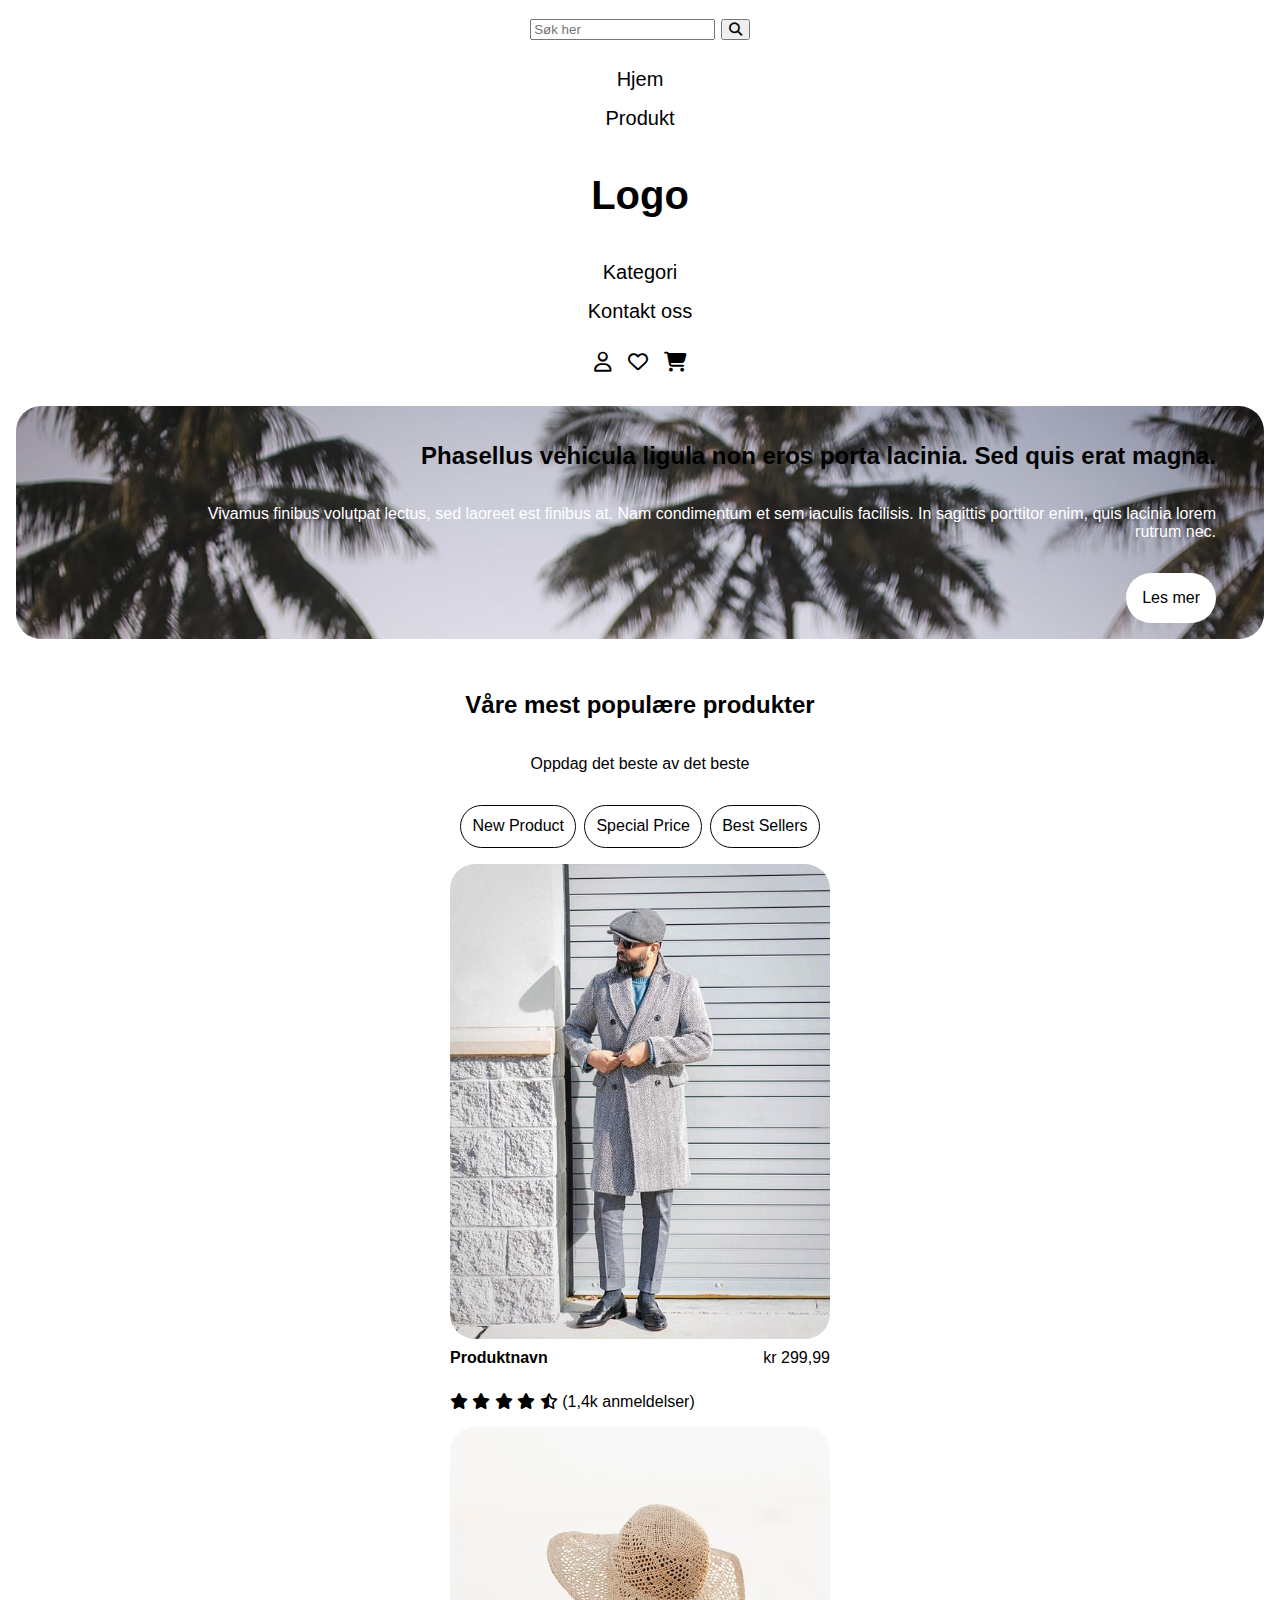
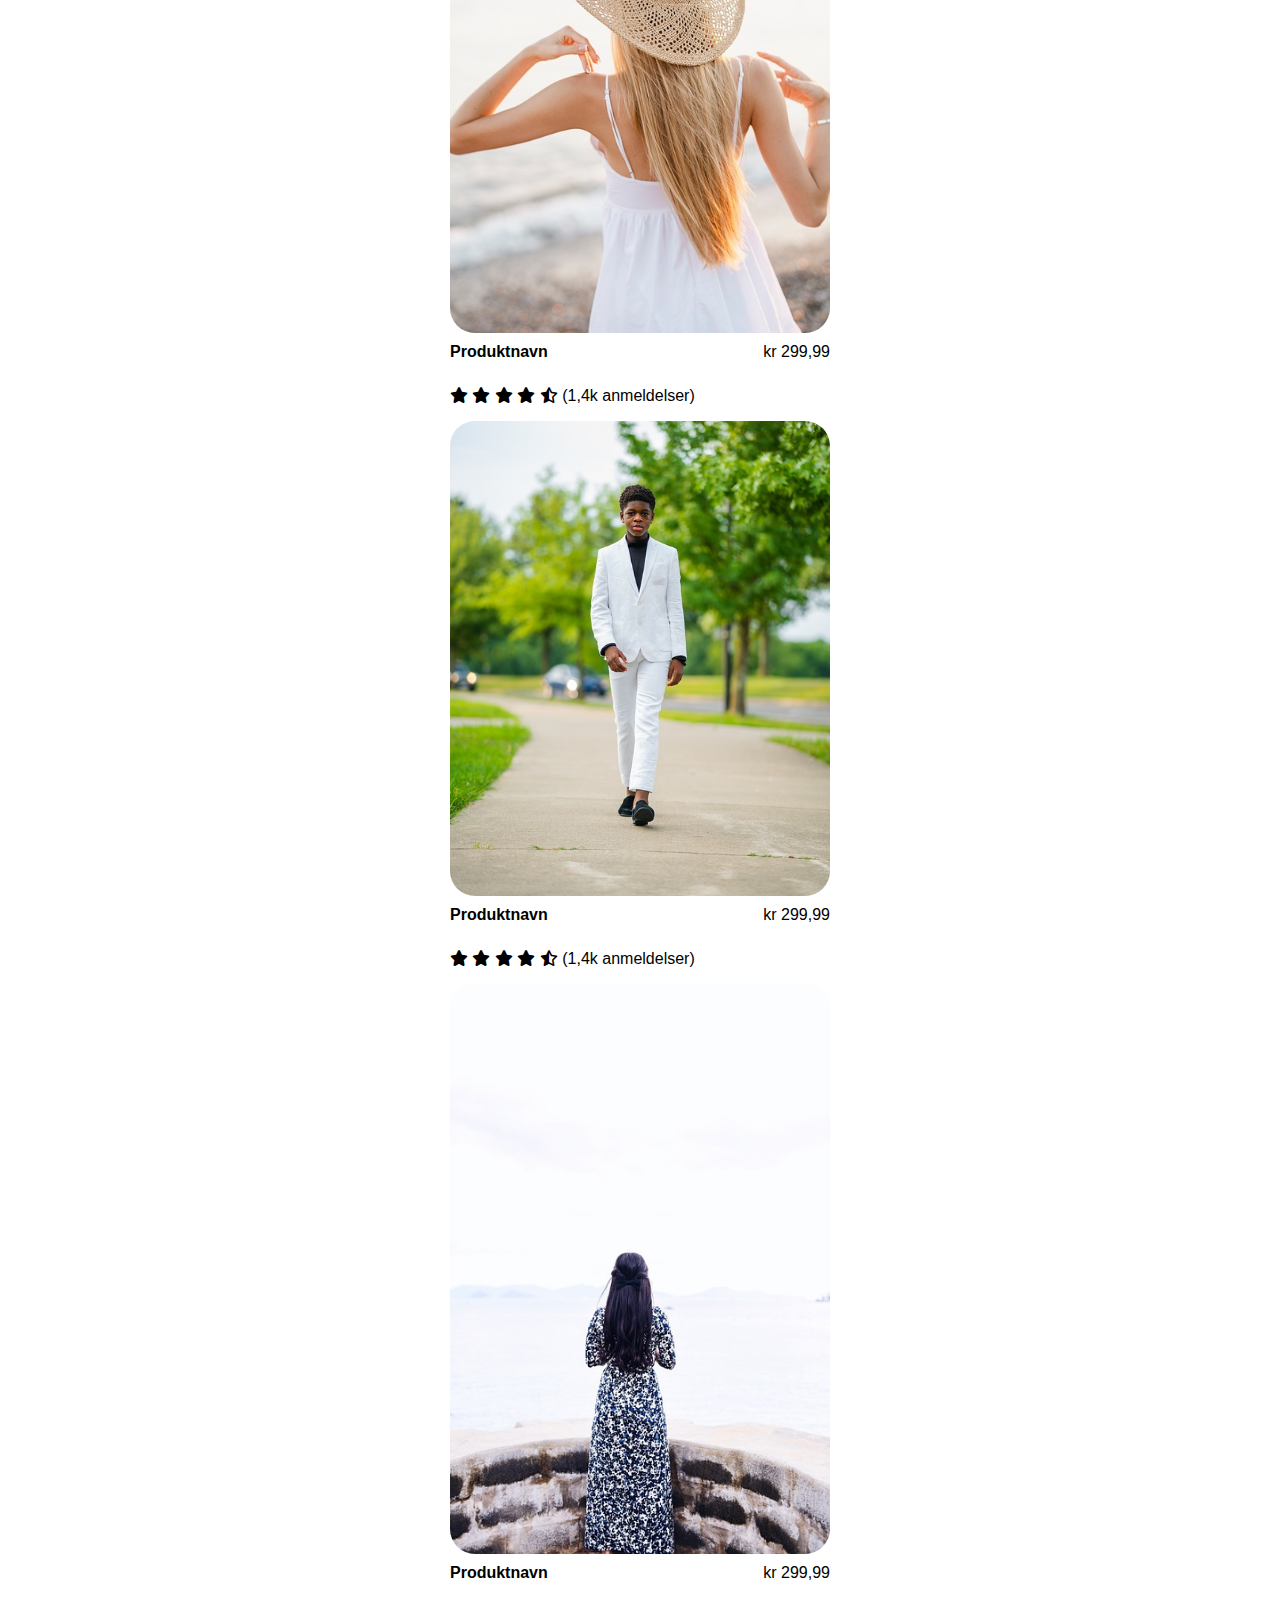
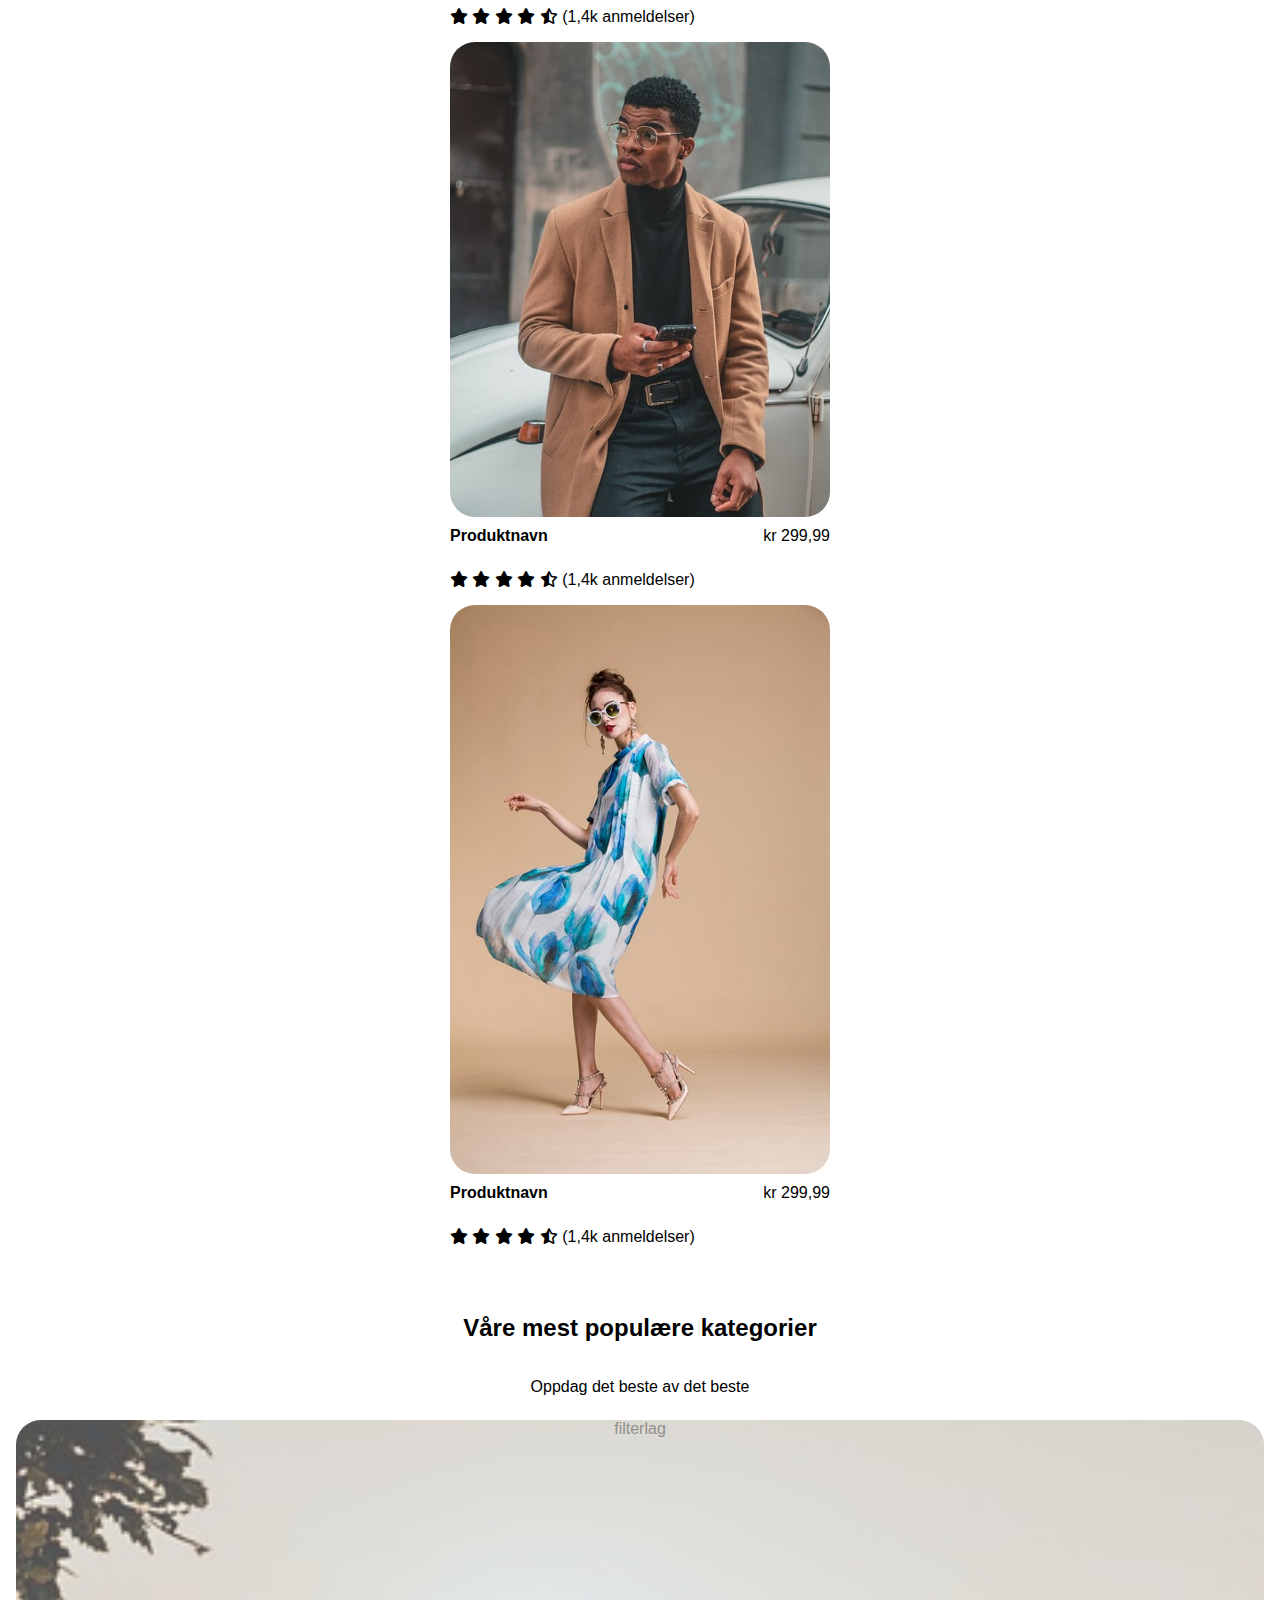
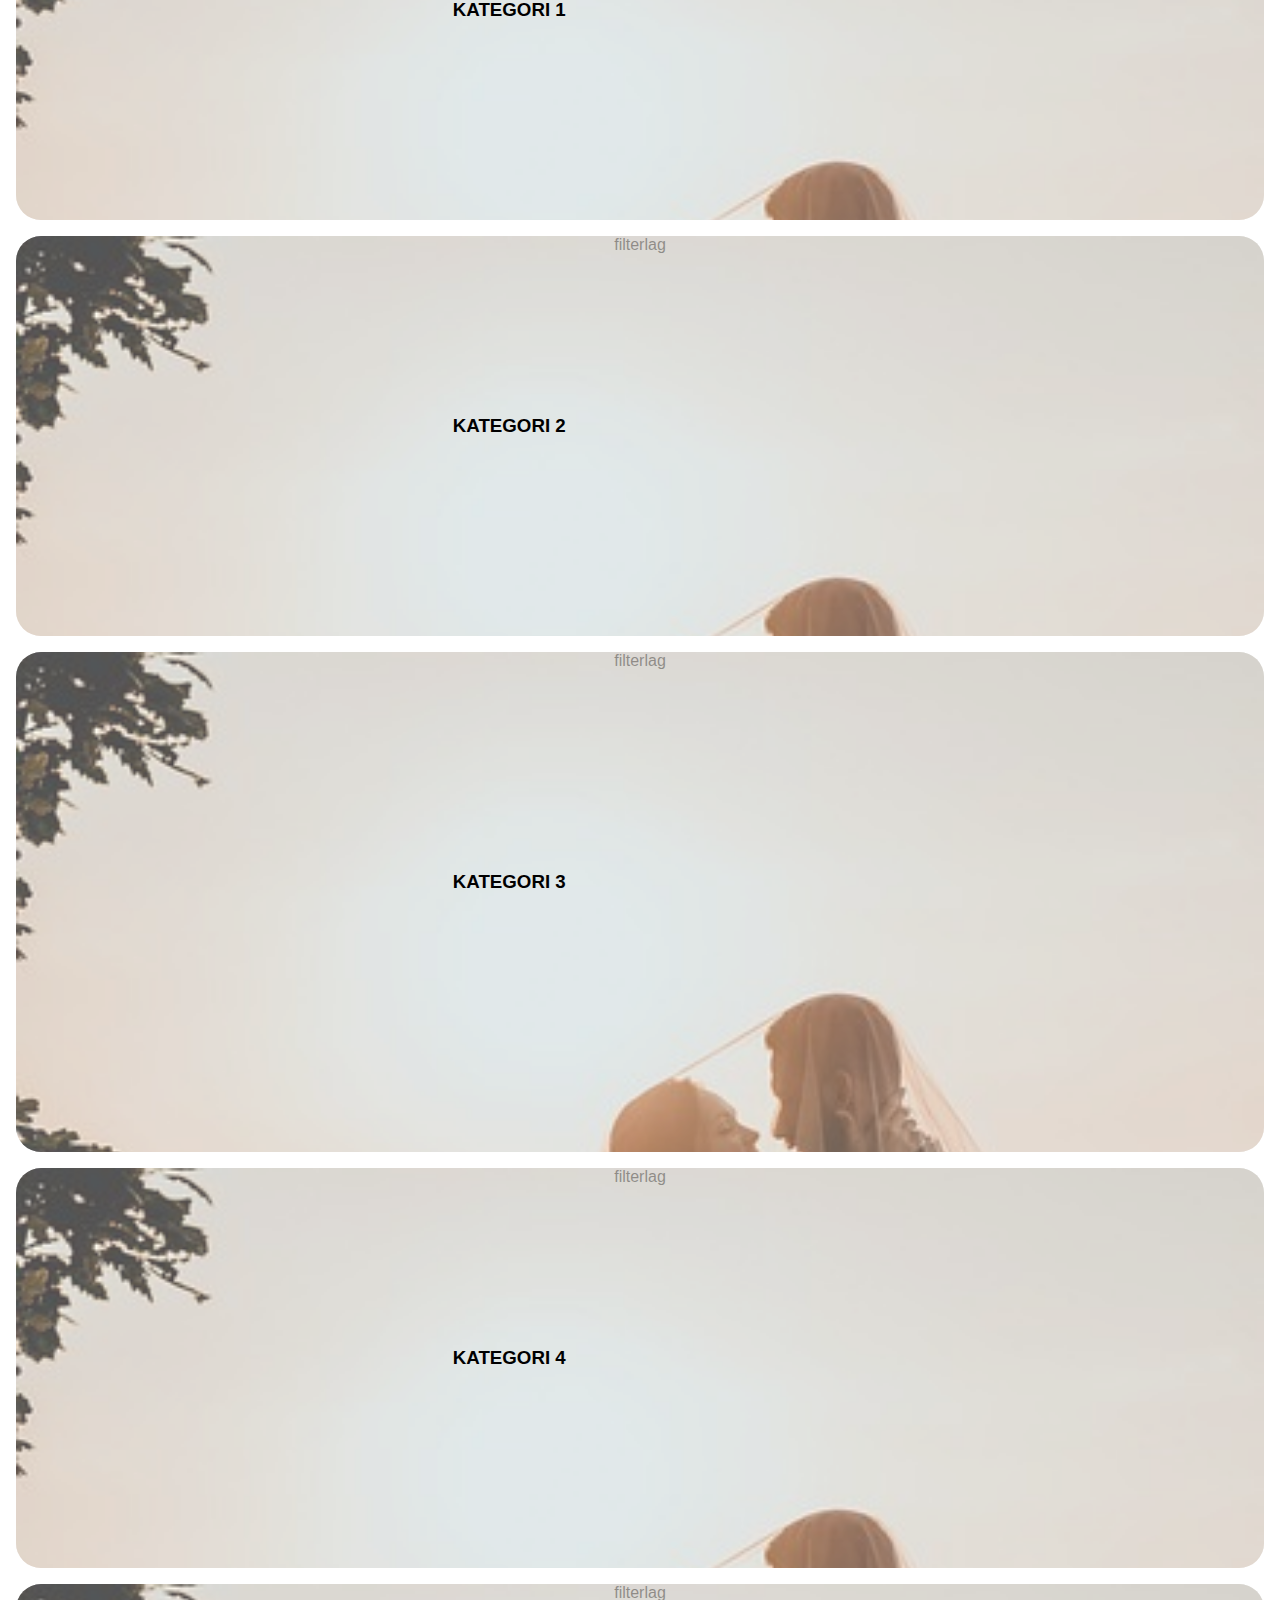
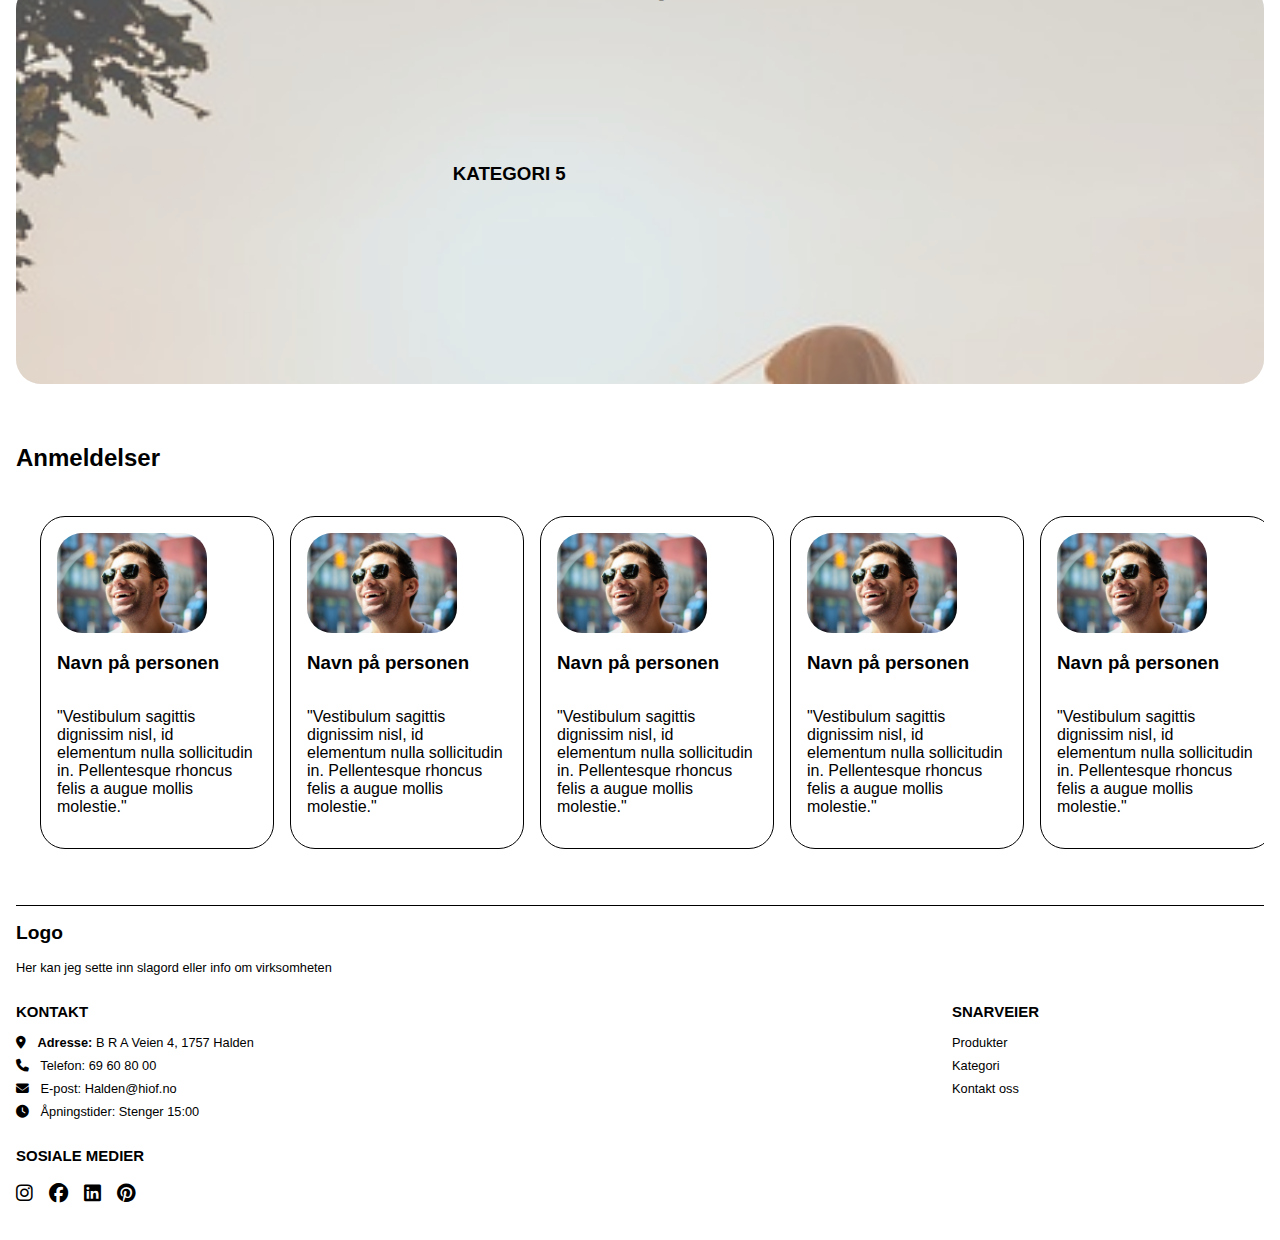
==== commit c9c29a40: "Kategoriene index side" ====
--- a/Eksamen_Webutvikling/index.html
+++ b/Eksamen_Webutvikling/index.html
@@ -133,20 +133,25 @@
         <section id="cat-tile">
             <h2>Våre mest populære kategorier</h2>
             <p>Oppdag det beste av det beste</p>
-            <article class="category">
+            <article id="category_1">
                 <h3>KATEGORI 1</h3>
-            </article>
-            <article class="category">
+                <span>filterlag</span>
+            </article>
+            <article id="category_2">
                 <h3>KATEGORI 2</h3>
-            </article>
-            <article class="category_3">
+                <span>filterlag</span>
+            </article>
+            <article id="category_3">
                 <h3>KATEGORI 3</h3>
-            </article>
-            <article class="category">
+                <span>filterlag</span>
+            </article>
+            <article id="category_4">
                 <h3>KATEGORI 4</h3>
-            </article>
-            <article class="category">
+                <span>filterlag</span>
+            </article>
+            <article id="category_5">
                 <h3>KATEGORI 5</h3>
+                <span>filterlag</span>
             </article>
         </section>
         <section class="reviews">
--- a/Eksamen_Webutvikling/CSS/style.css
+++ b/Eksamen_Webutvikling/CSS/style.css
@@ -187,7 +187,7 @@
 
 }
 
-.category{
+/*.category{
     display: flex;
     border-radius: 25px;
     padding: 5rem;
@@ -198,21 +198,159 @@
     background-size: cover;
     opacity: 0.7;
 
-}
-
-
-.category_3{
-    display: flex;
-    border-radius: 25px;
-    padding: 5rem;
-    padding-left: 8rem;
-    padding-right: 8rem;
-    padding-top: 12rem;
-    padding-bottom: 12rem;
+}*/
+
+#category_1{
+    position: relative;
+    text-align: center;
+    height: 400px;
+    width: 100%;
     margin: 0.5rem;
-    background-image: url(../img/fashionItem.jpg);
+
+    background-image: url(../img/wedding.jpg);
     background-size: cover;
-    opacity: 0.7;
+    border-radius: 25px;
+
+    h3{
+        position: absolute;
+        top: 40%;
+        left: 35%;
+        z-index: 1;
+    }
+
+    span{
+        position: absolute;
+        width: 100%;
+        height: 100%;
+        top: 0;
+        left: 0;
+        border-radius: 25px;
+        background-color: rgb(255, 255, 255);
+        opacity: 0.3;
+    }
+}
+
+#category_2{
+    position: relative;
+    text-align: center;
+    height: 400px;
+    width: 100%;
+    margin: 0.5rem;
+    
+
+    background-image: url(../img/wedding.jpg);
+    background-size: cover;
+    border-radius: 25px;
+
+    h3{
+        position: absolute;
+        top: 40%;
+        left: 35%;
+        z-index: 1;
+    }
+
+    span{
+        position: absolute;
+        width: 100%;
+        height: 100%;
+        top: 0;
+        left: 0;
+        border-radius: 25px;
+        background-color: rgb(255, 255, 255);
+        opacity: 0.3;
+    }
+}
+
+
+#category_3{
+    position: relative;
+    text-align: center;
+    height: 500px;
+    width: 100%;
+    margin: 0.5rem;
+
+    background-image: url(../img/wedding.jpg);
+    background-size: cover;
+    border-radius: 25px;
+
+    h3{
+        position: absolute;
+        top: 40%;
+        left: 35%;
+        z-index: 1;
+    }
+
+    span{
+        position: absolute;
+        width: 100%;
+        height: 100%;
+        top: 0;
+        left: 0;
+        border-radius: 25px;
+        background-color: rgb(255, 255, 255);
+        opacity: 0.3;
+    }
+}
+
+
+#category_4{
+    position: relative;
+    text-align: center;
+    height: 400px;
+    width: 100%;
+    margin: 0.5rem;
+
+    background-image: url(../img/wedding.jpg);
+    background-size: cover;
+    border-radius: 25px;
+
+    h3{
+        position: absolute;
+        top: 40%;
+        left: 35%;
+        z-index: 1;
+    }
+
+    span{
+        position: absolute;
+        width: 100%;
+        height: 100%;
+        top: 0;
+        left: 0;
+        border-radius: 25px;
+        background-color: rgb(255, 255, 255);
+        opacity: 0.3;
+    }
+}
+
+#category_5{
+    position: relative;
+    text-align: center;
+    height: 400px;
+    width: 100%;
+    margin: 0.5rem;
+
+    background-image: url(../img/wedding.jpg);
+    background-size: cover;
+    border-radius: 25px;
+
+    h3{
+        position: absolute;
+        top: 40%;
+        left: 35%;
+        z-index: 1;
+    }
+
+    span{
+        position: absolute;
+        width: 100%;
+        height: 100%;
+        top: 0;
+        left: 0;
+        border-radius: 25px;
+        background-color: rgb(255, 255, 255);
+        opacity: 0.3;
+    }
 }
 
 
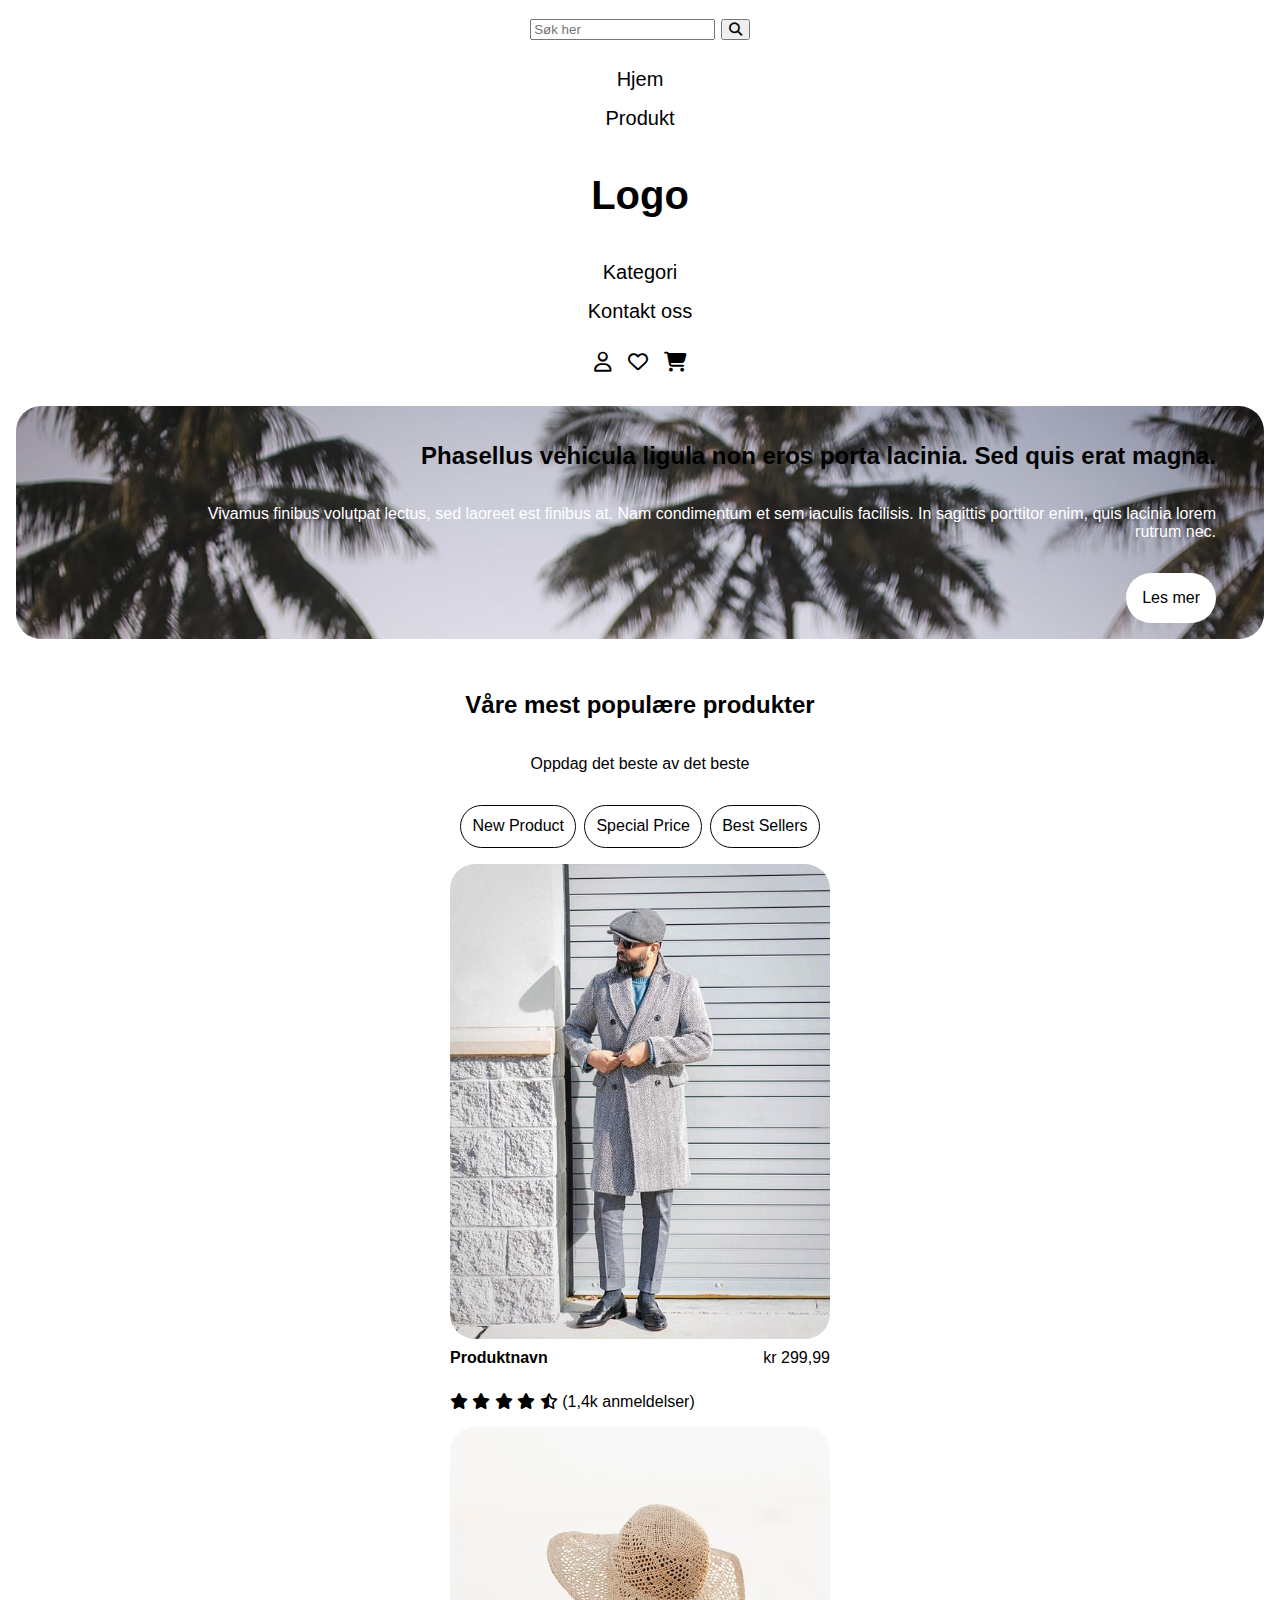
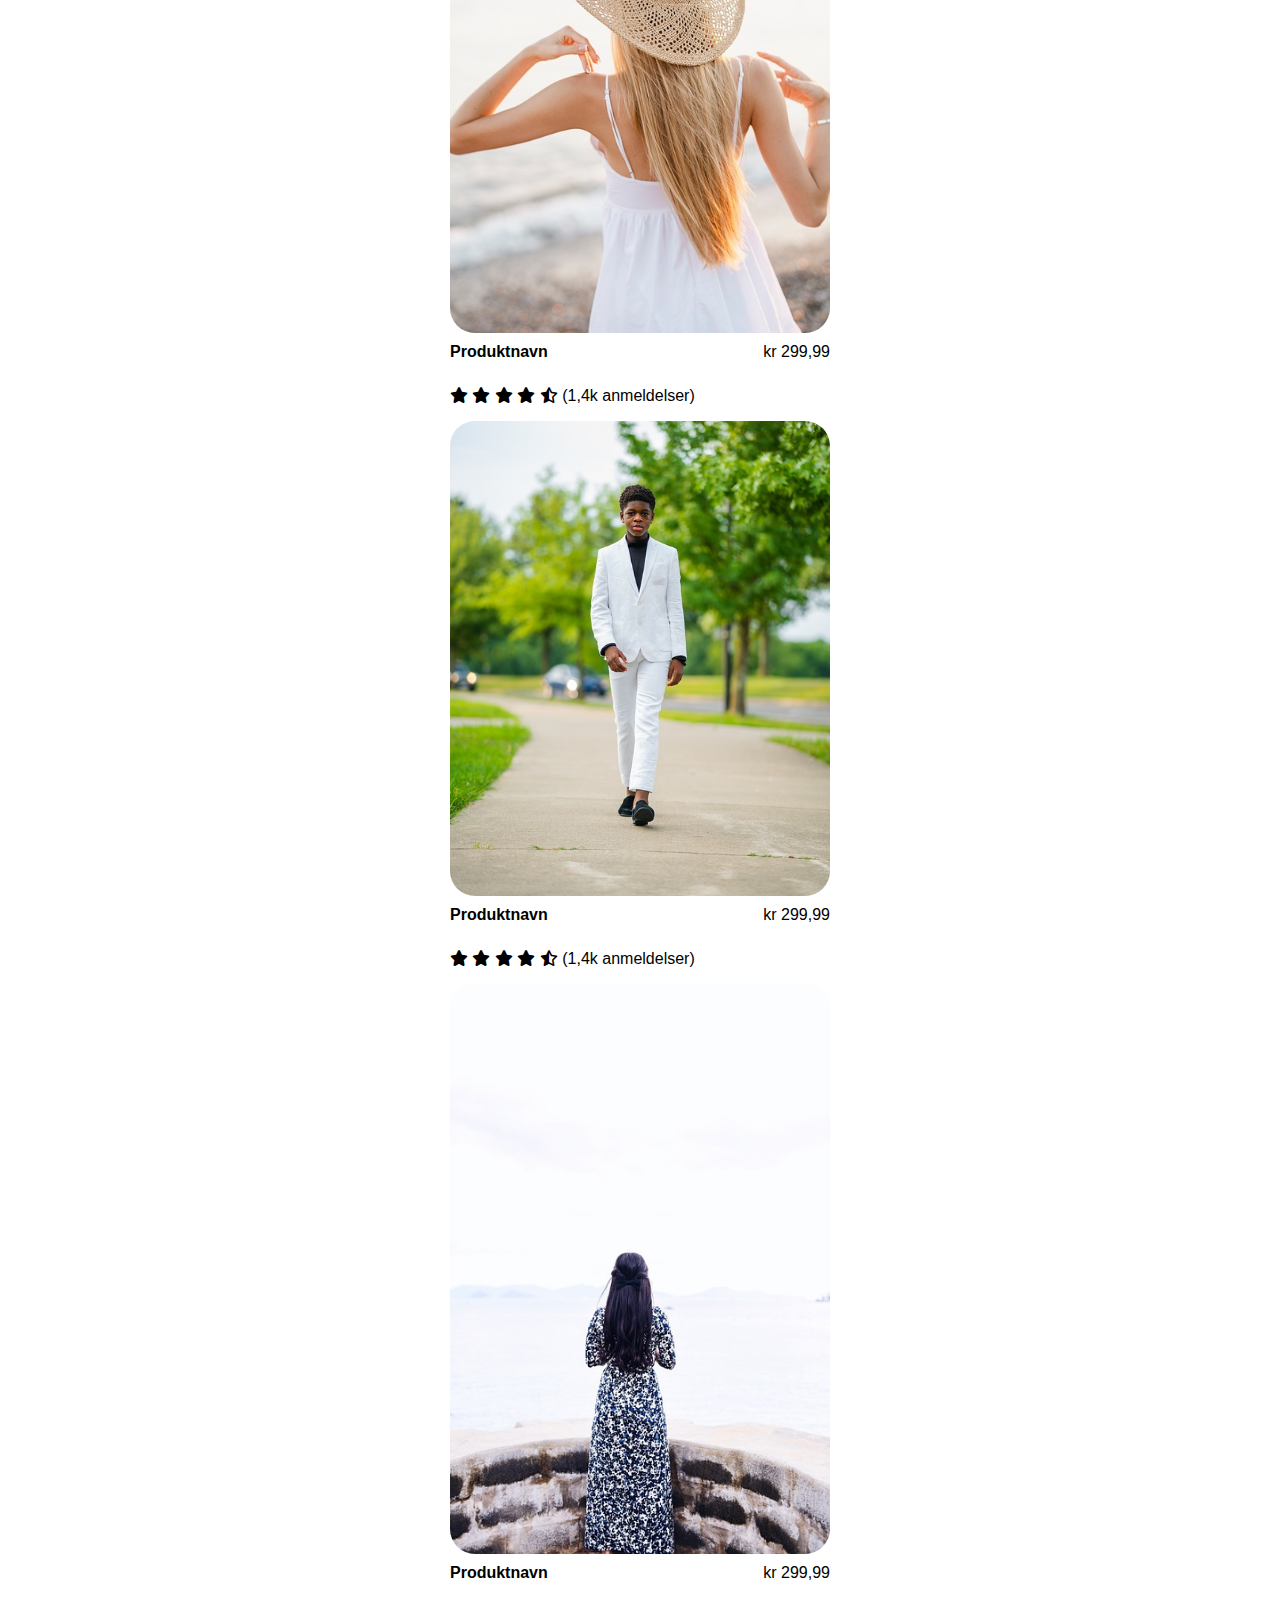
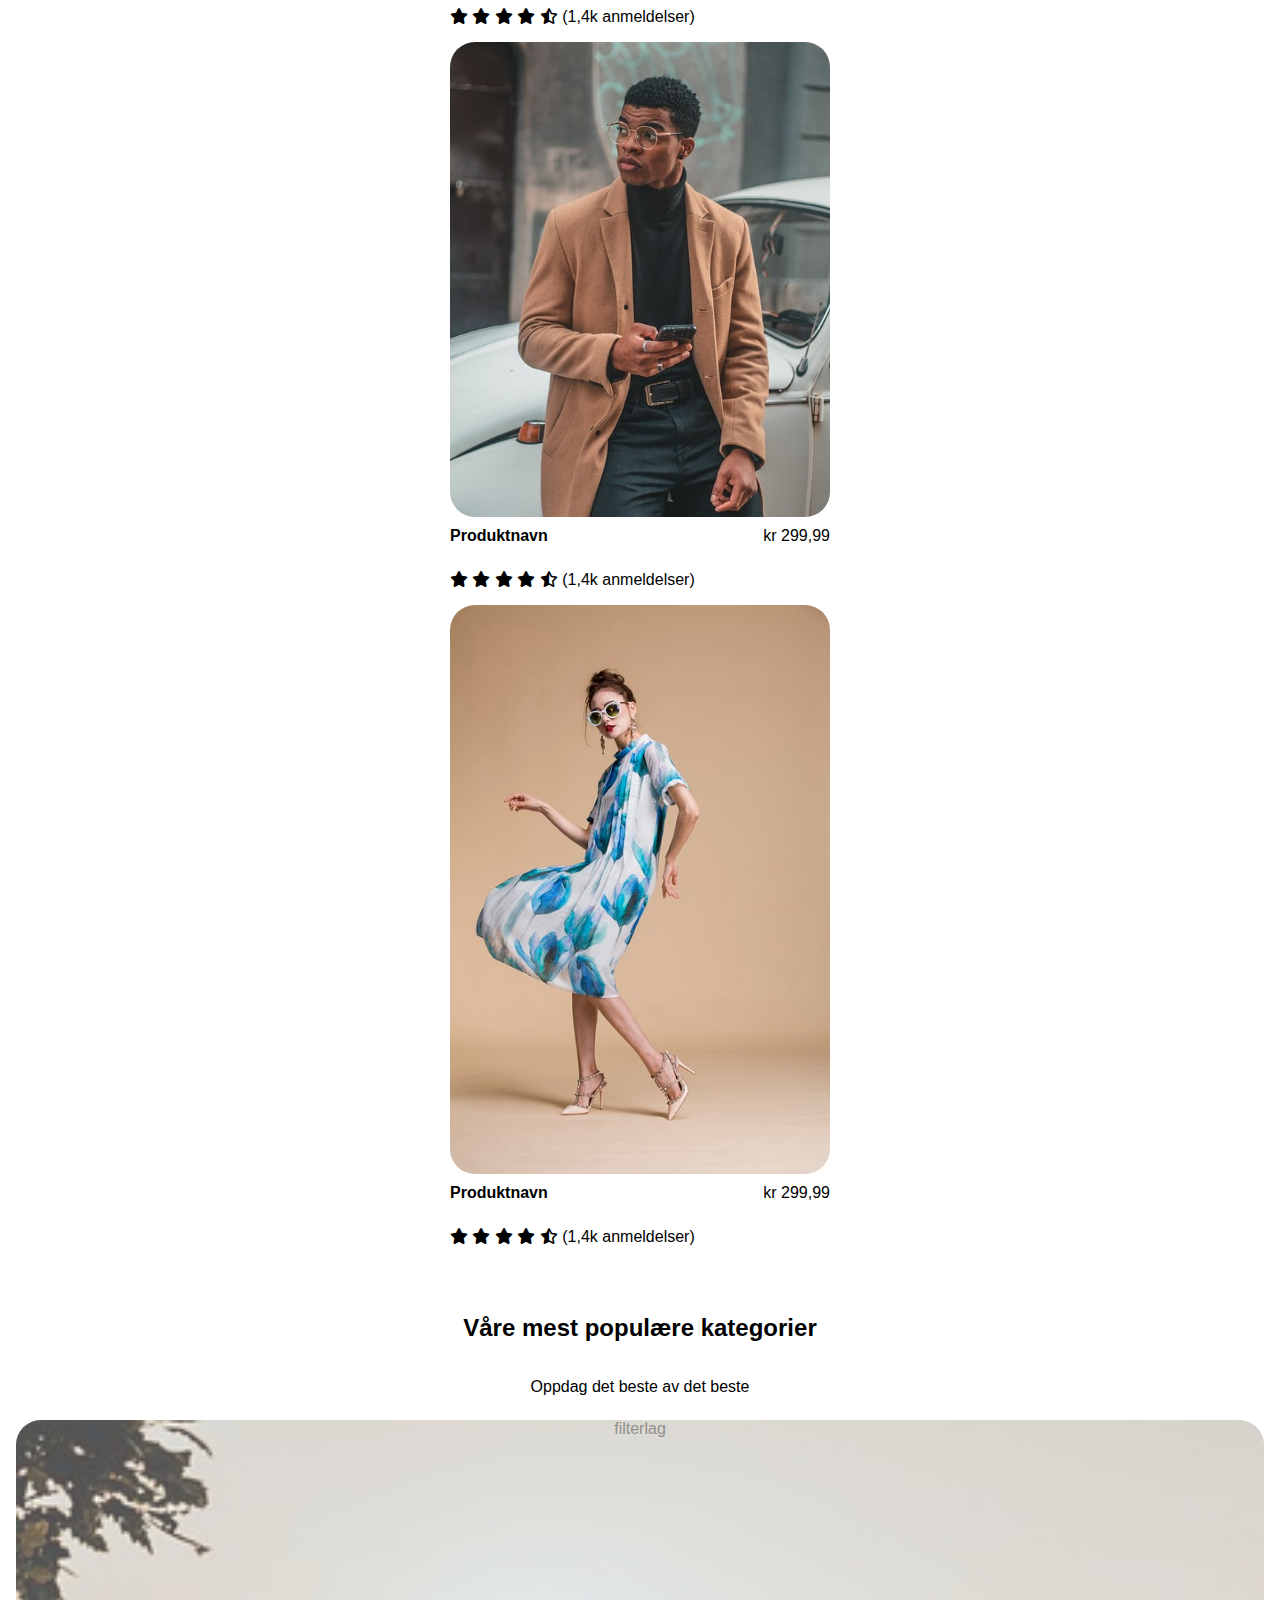
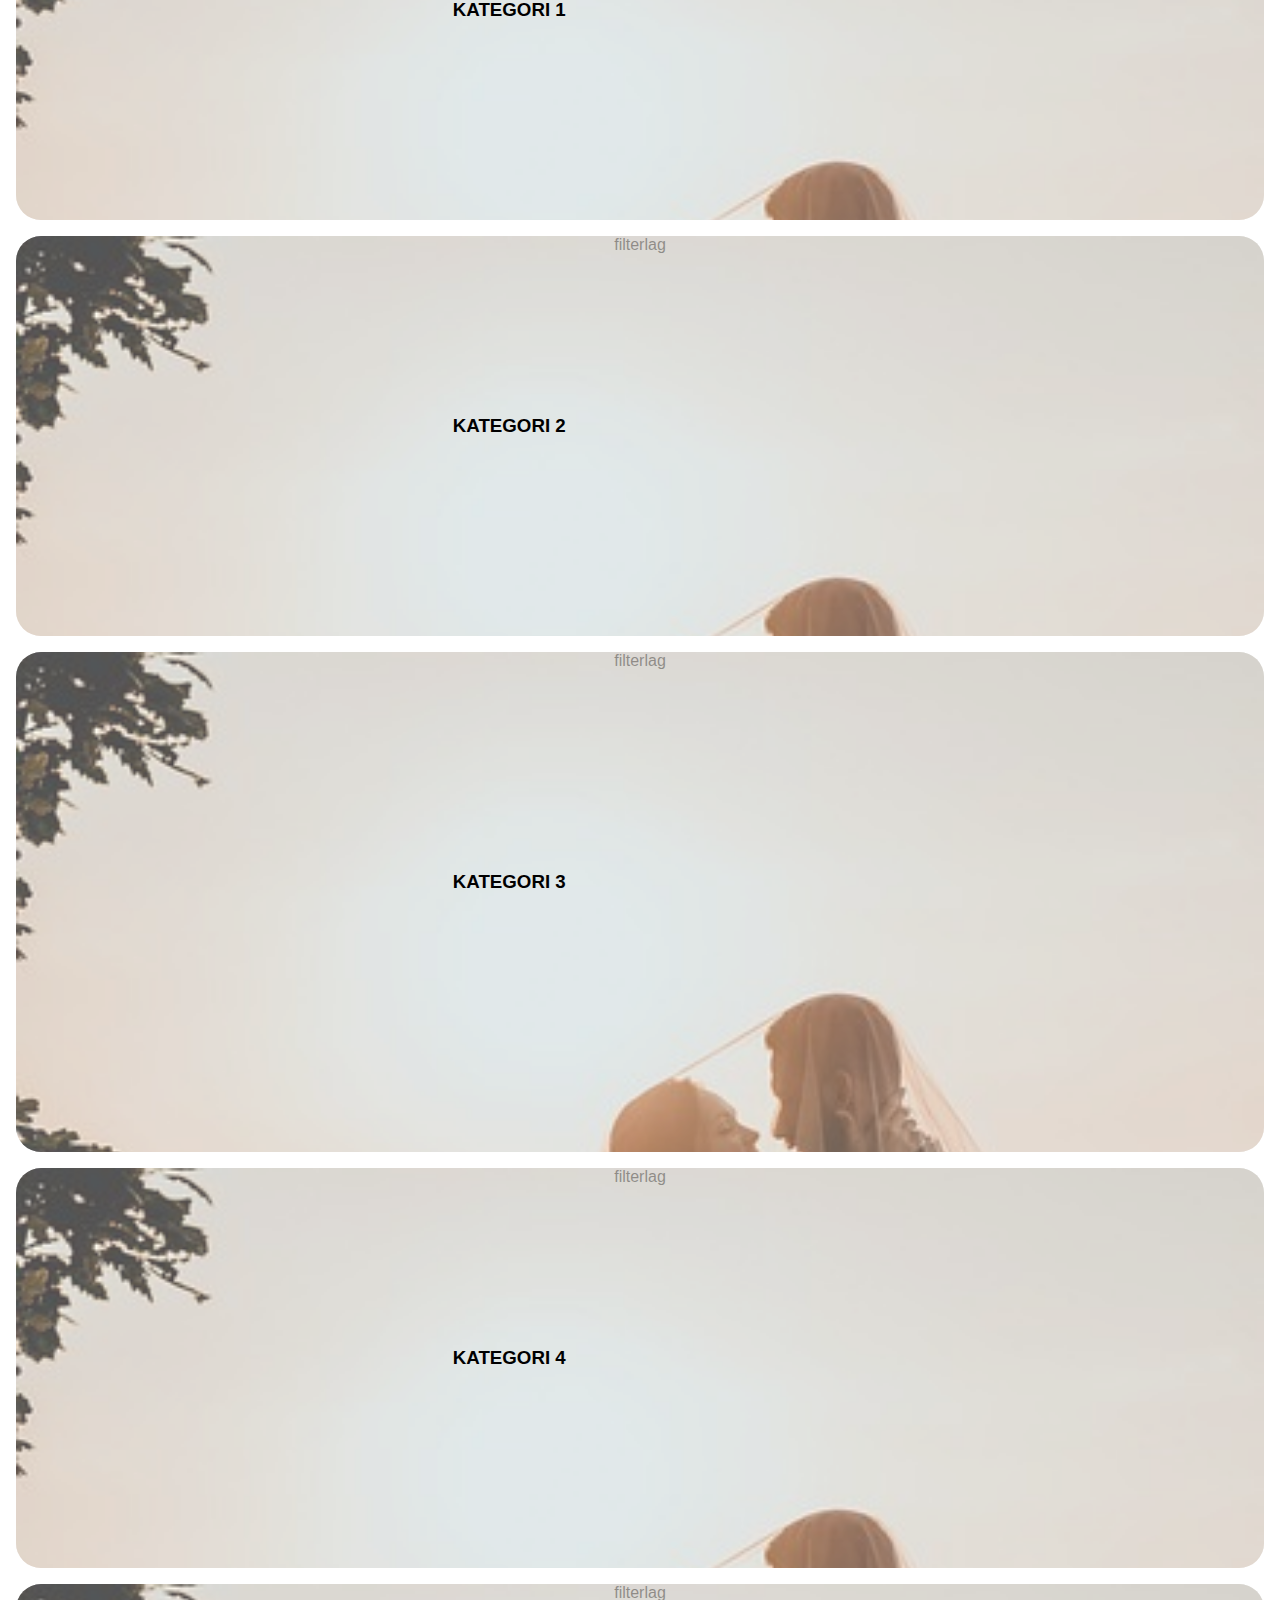
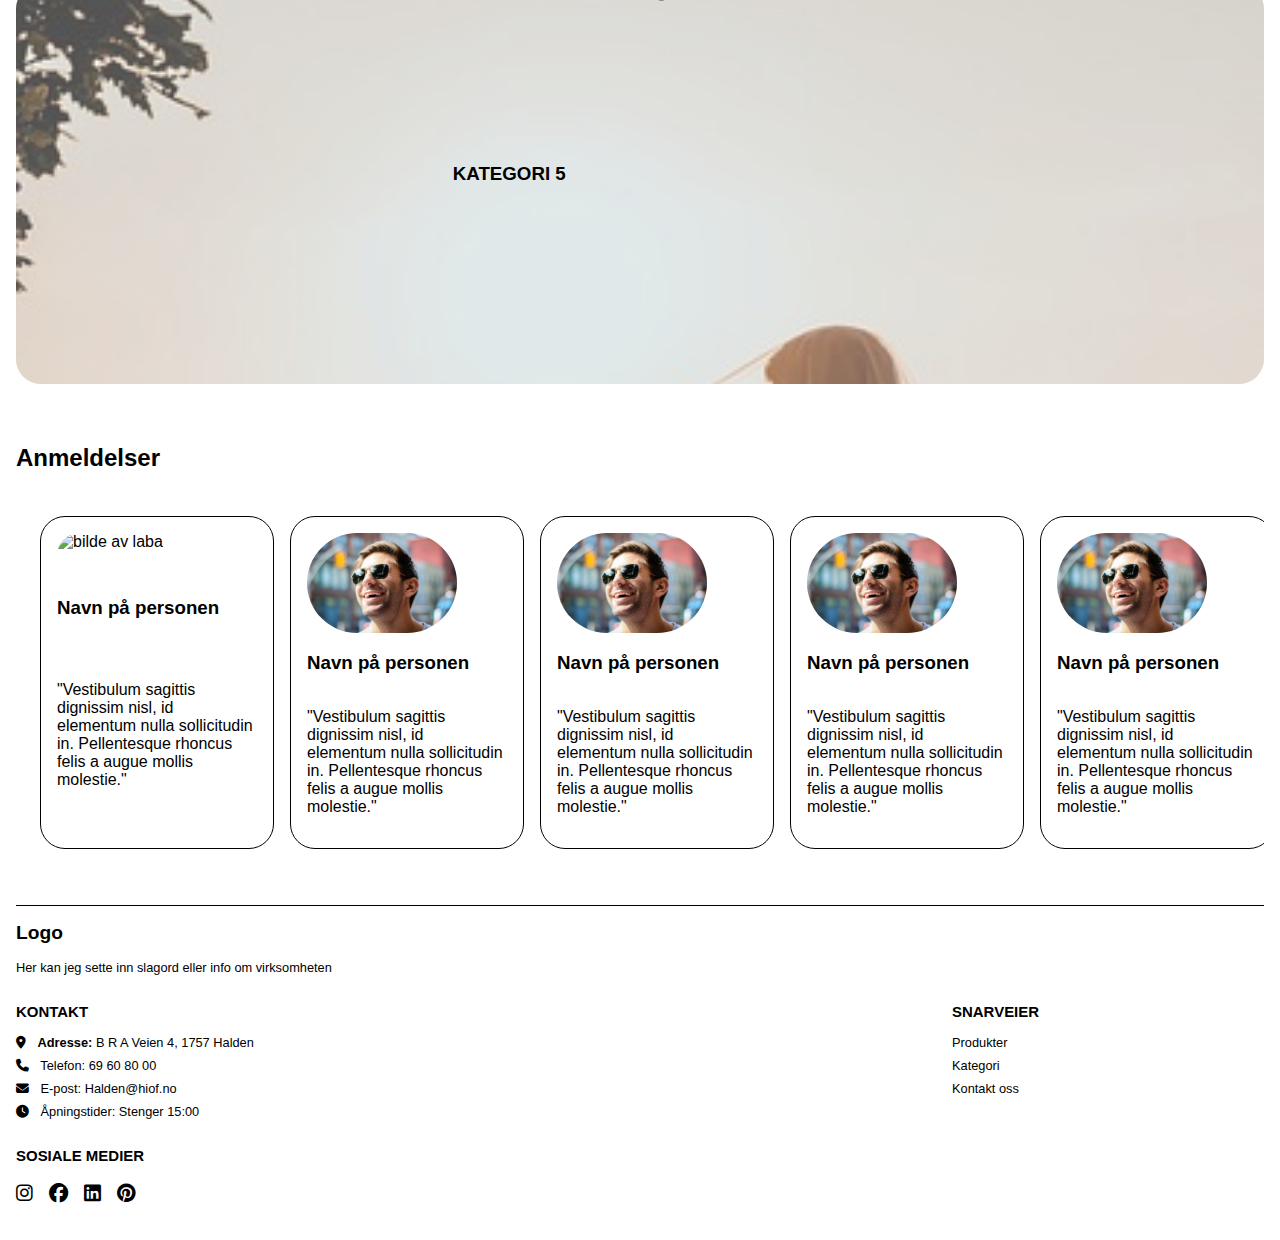
==== commit 292be1d1: "Bilde reviewcard" ====
--- a/Eksamen_Webutvikling/index.html
+++ b/Eksamen_Webutvikling/index.html
@@ -159,7 +159,7 @@
             <div class="scroll">
                 <article class="review_cards">
                     <h3>Navn på personen</h3>
-                    <img src="img/review1.jpg" alt="enkel">
+                    <img src="https://picsum.photos/id/237/150" alt="bilde av laba">
                     <p>"Vestibulum sagittis dignissim nisl, id elementum nulla sollicitudin in. Pellentesque rhoncus felis a augue mollis molestie."</p>
                 </article>
                 <article class="review_cards">
--- a/Eksamen_Webutvikling/CSS/style.css
+++ b/Eksamen_Webutvikling/CSS/style.css
@@ -385,7 +385,7 @@
 
     img{
         max-width: 150px;
-        border-radius: 25px;
+        border-radius: 100px;
         grid-column: 1/2;
         grid-row: 1/2;
     }
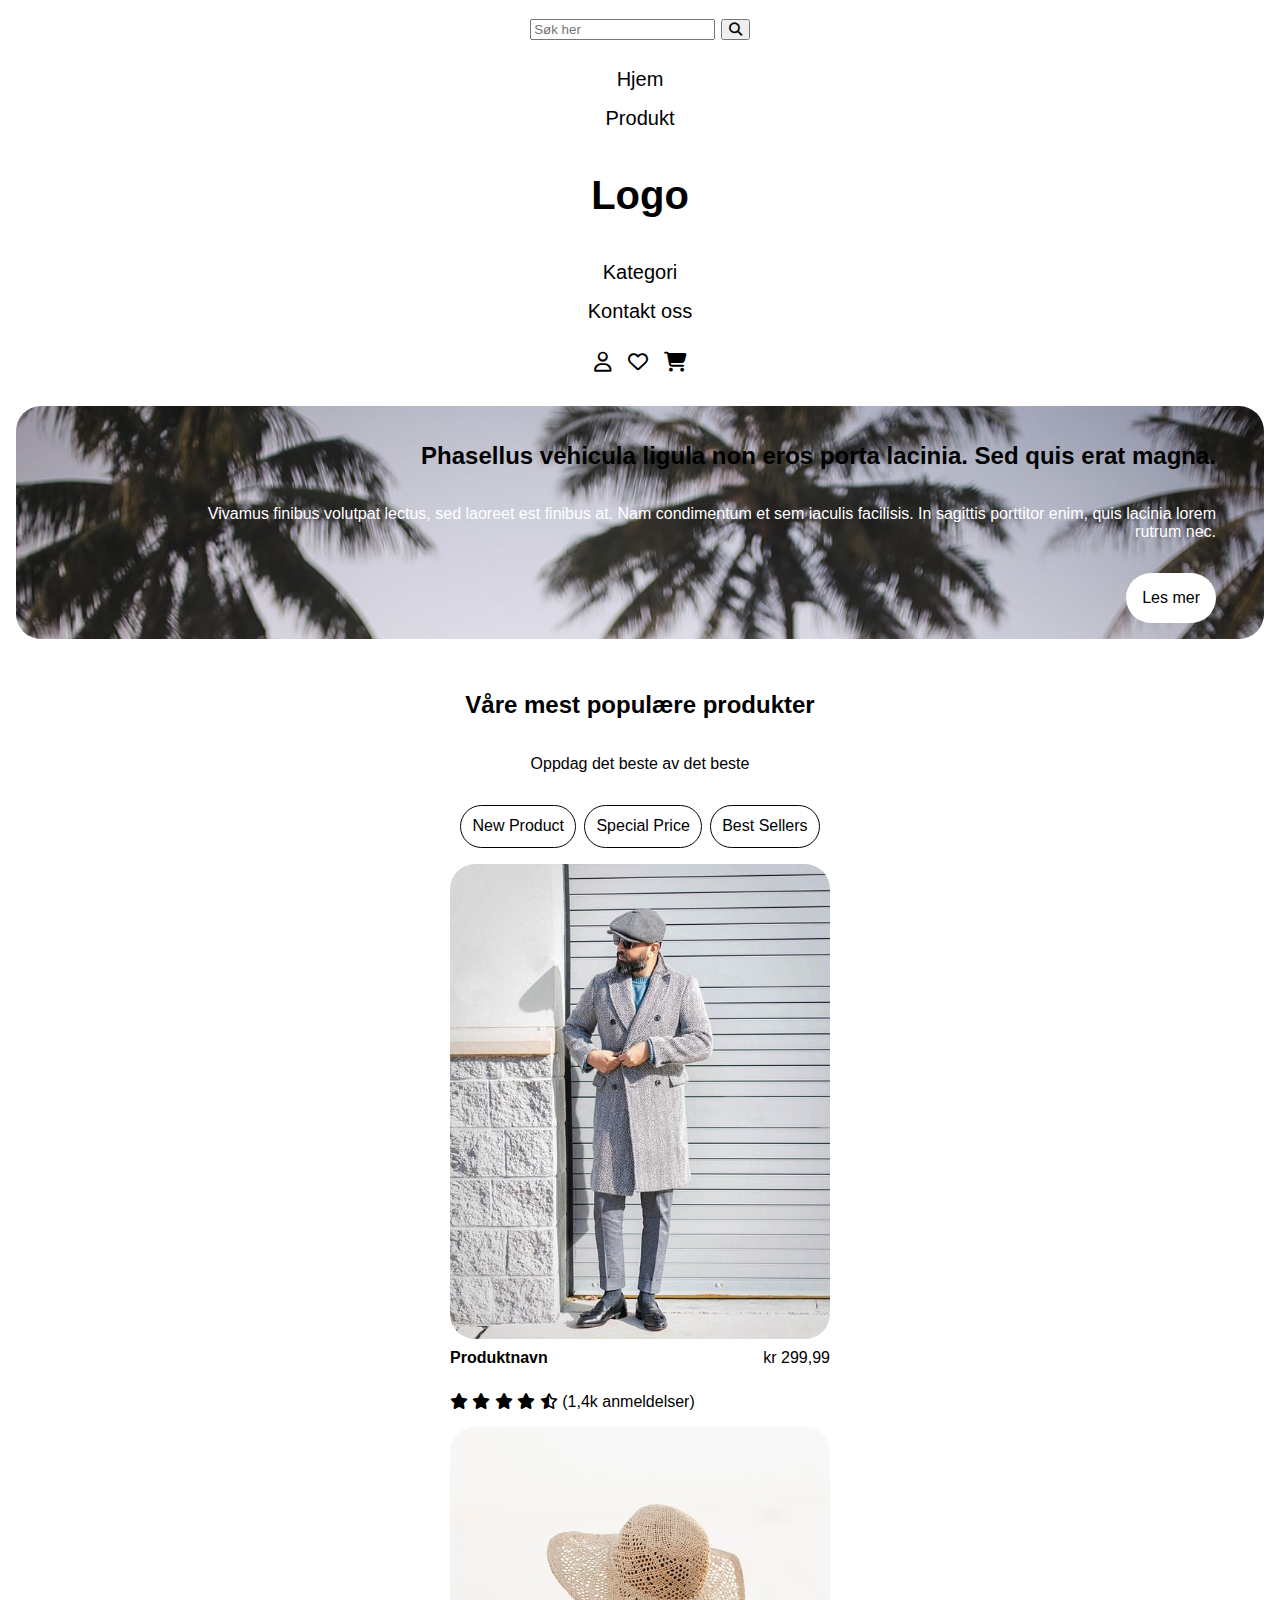
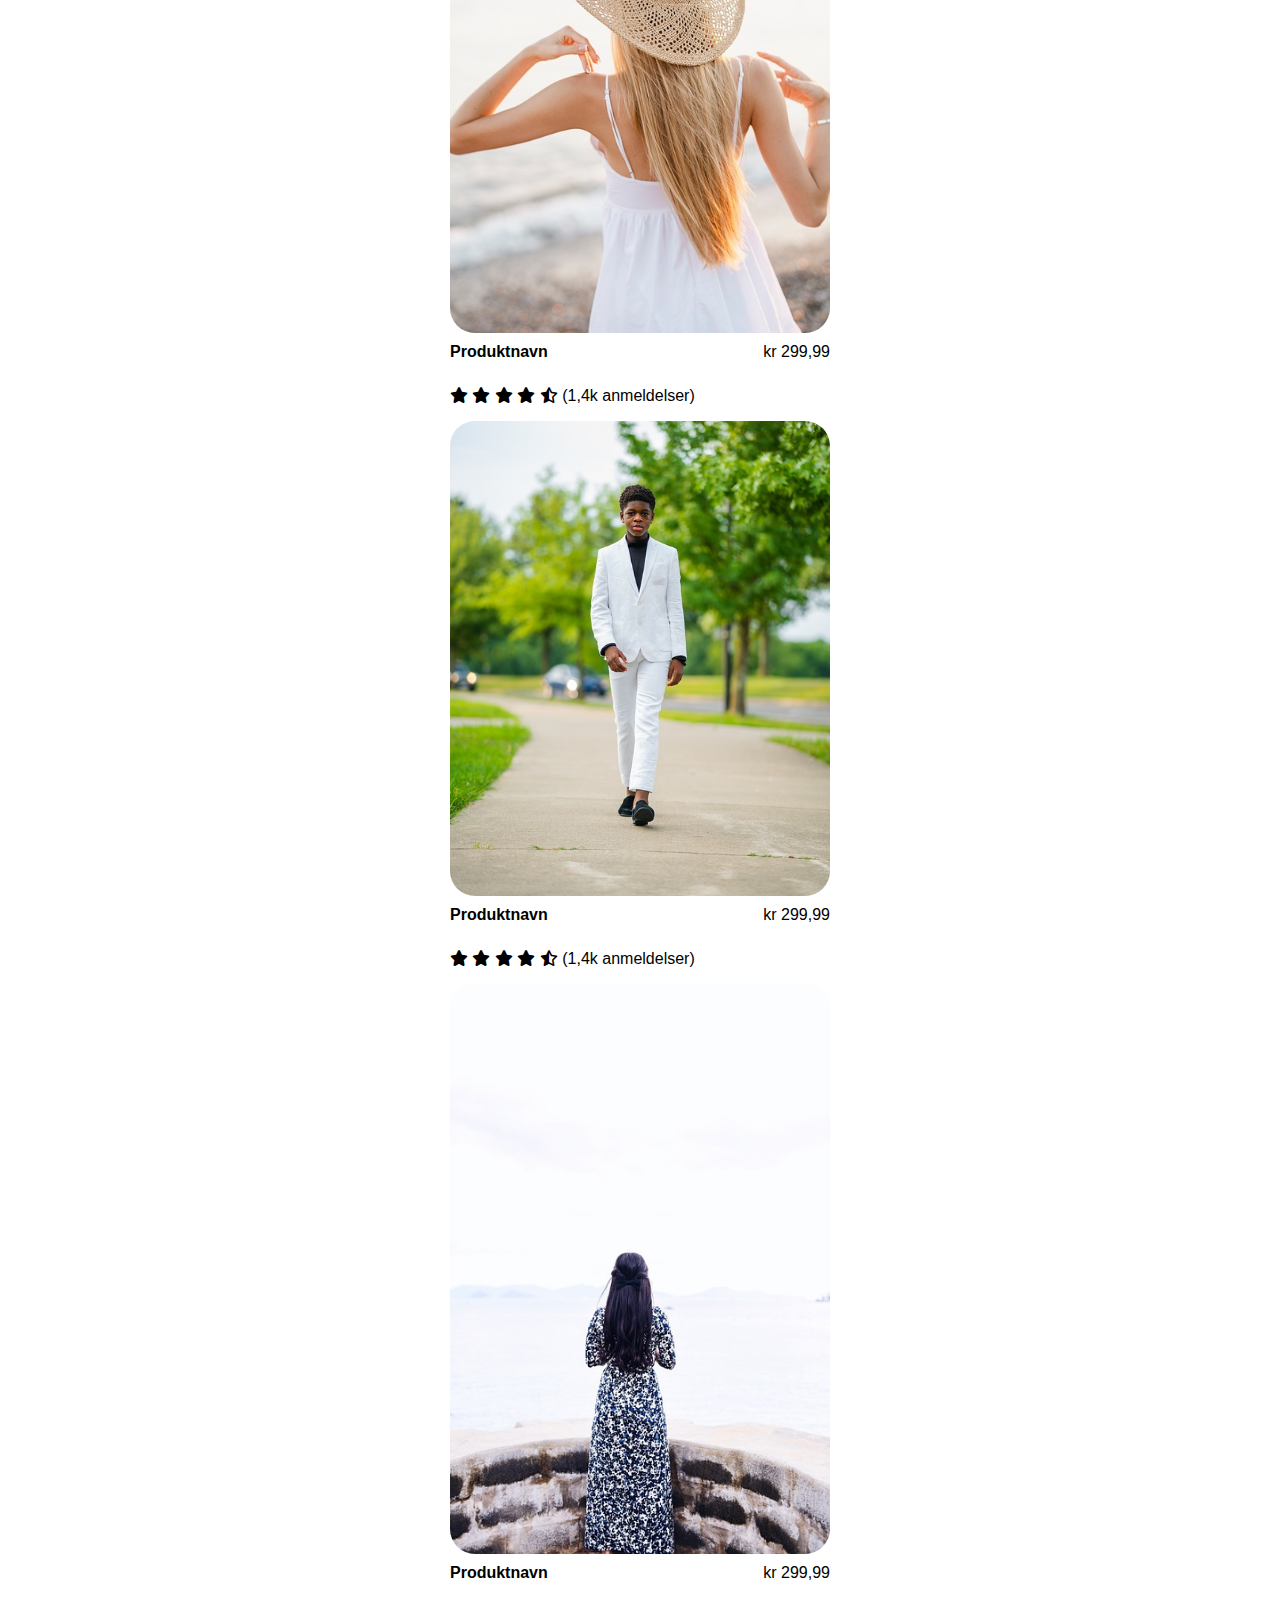
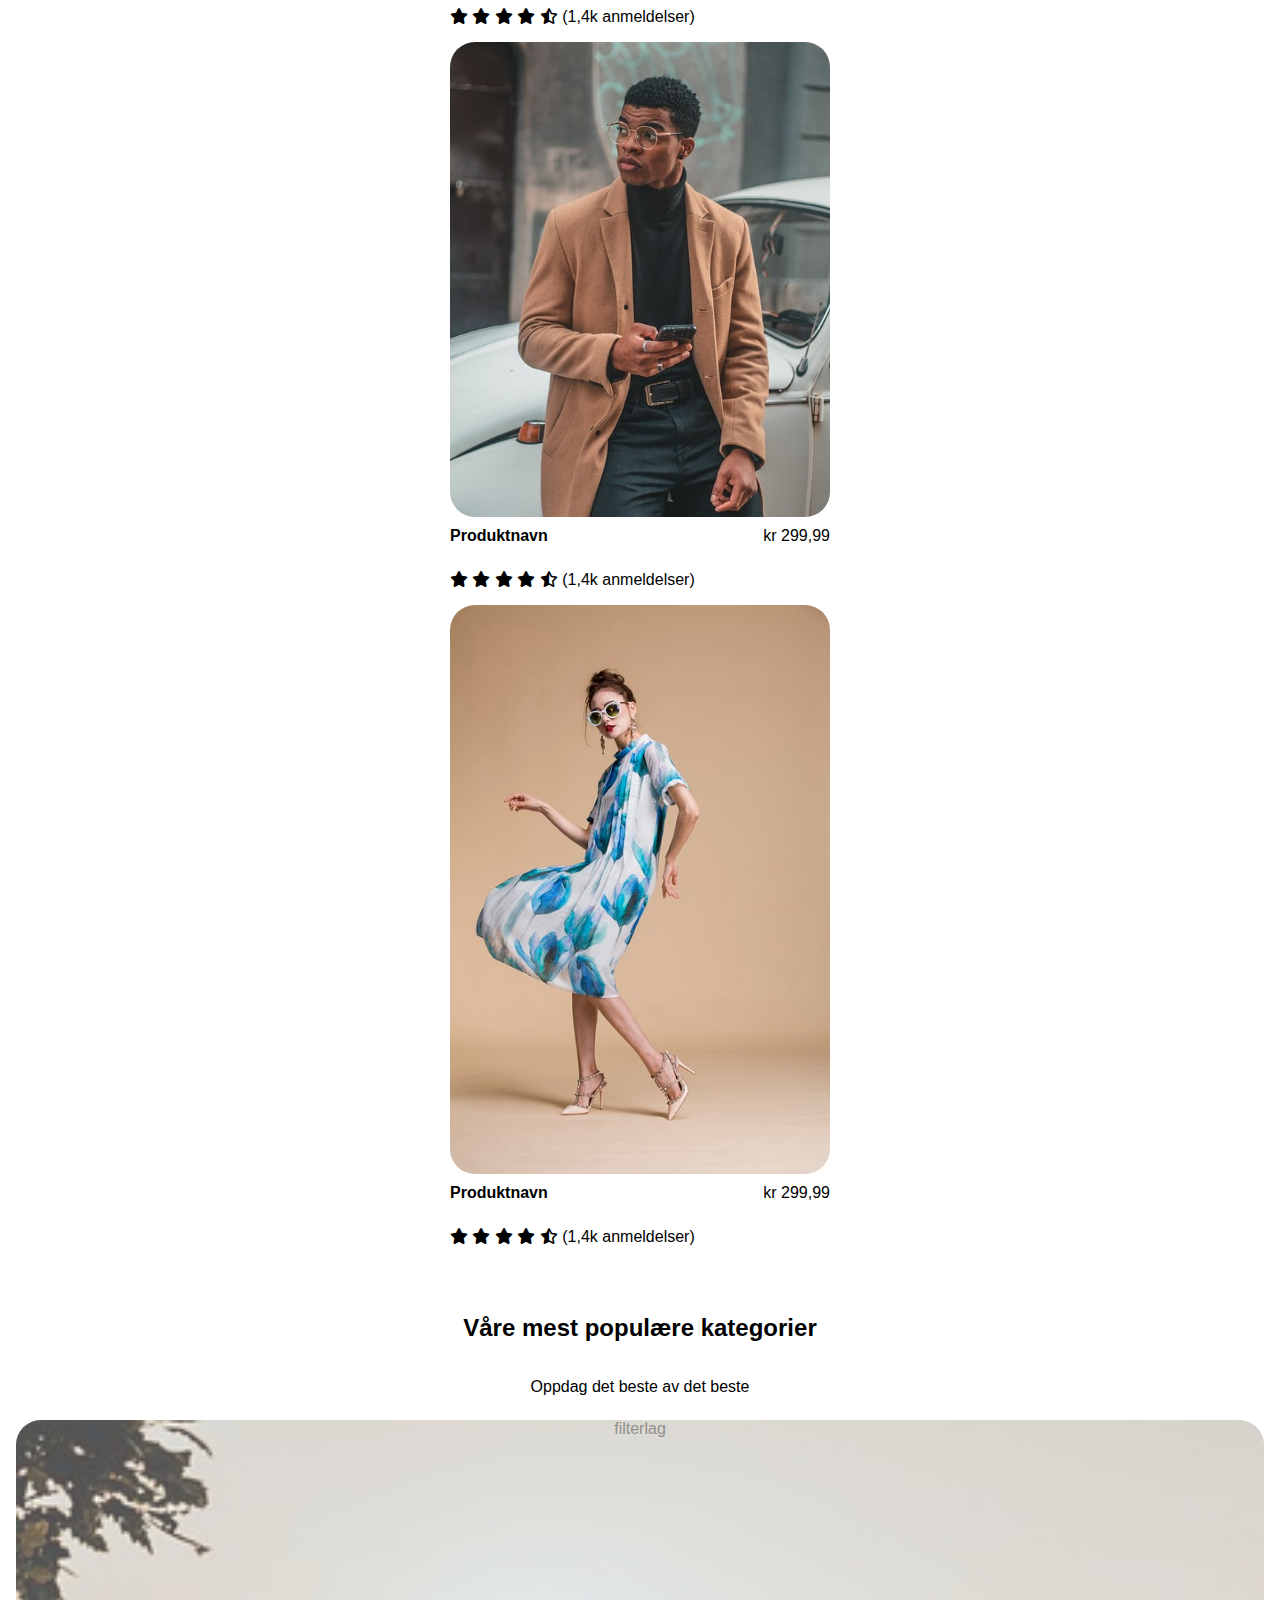
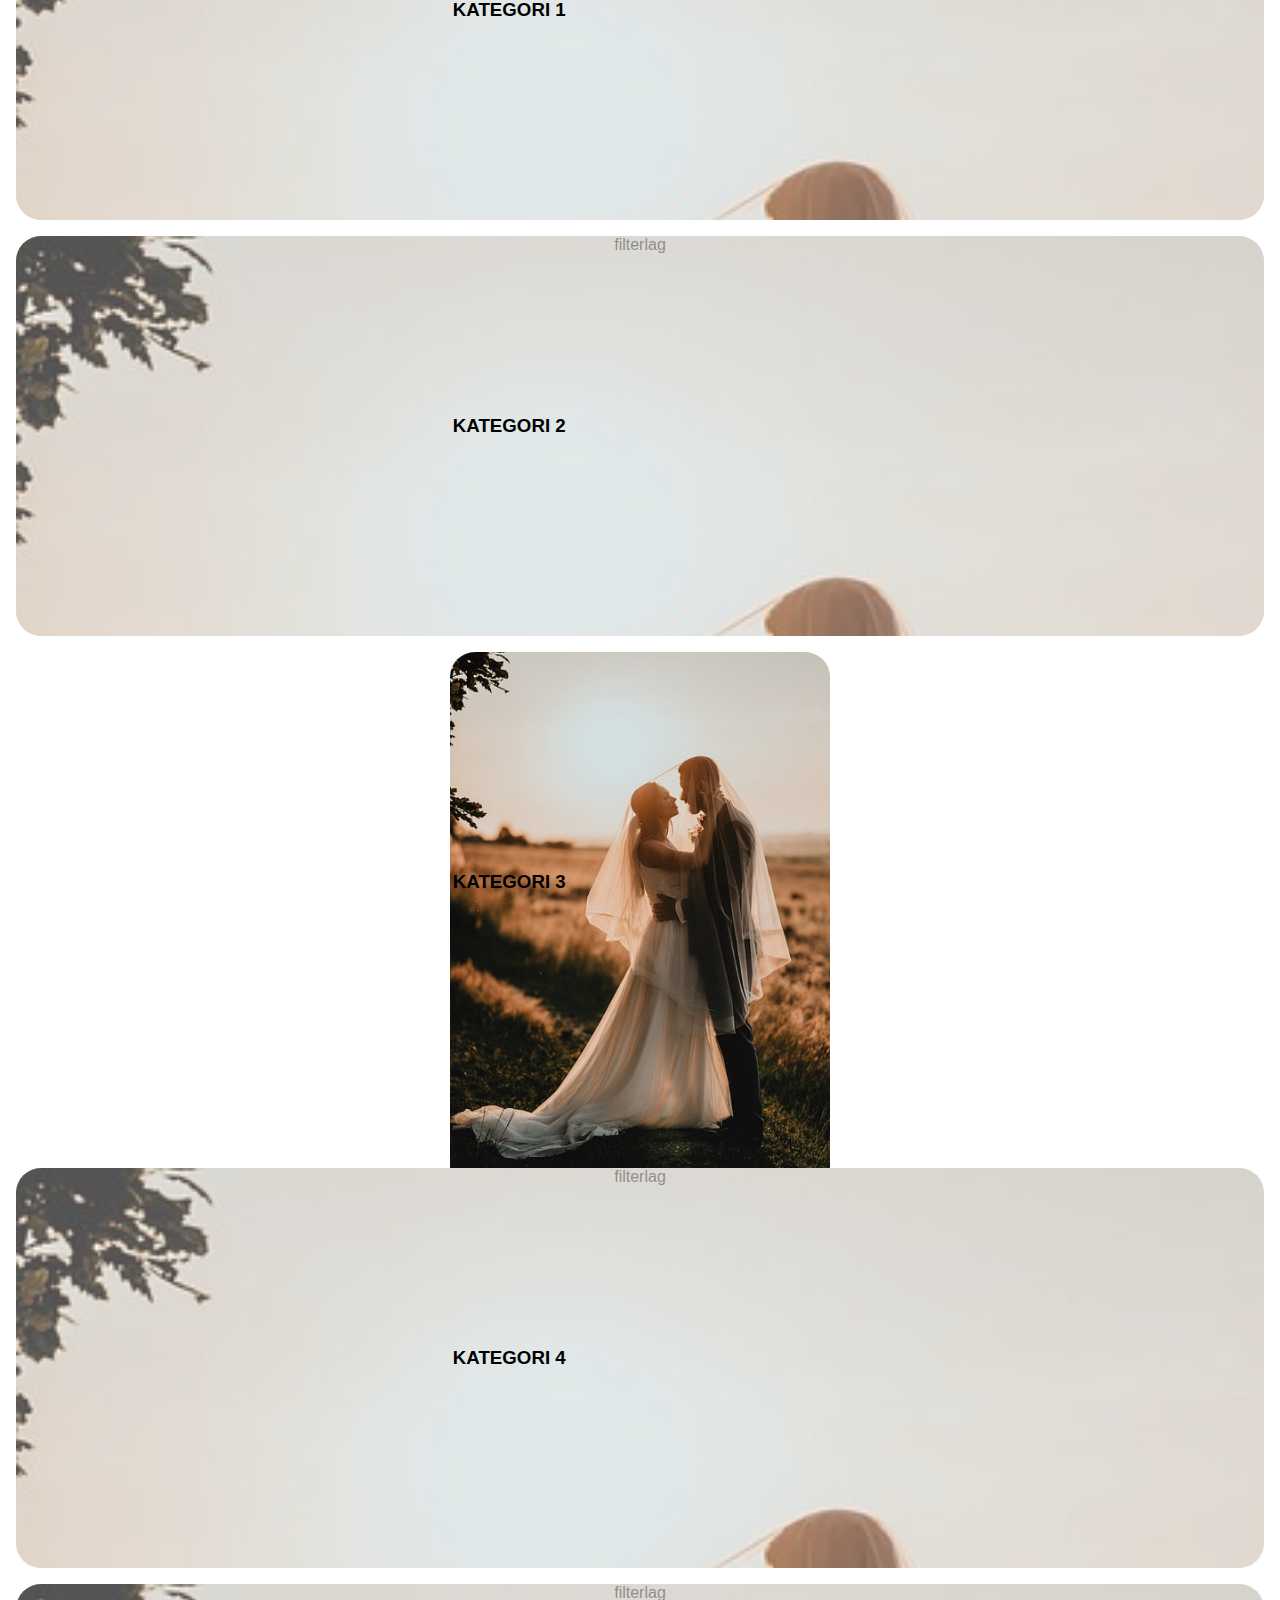
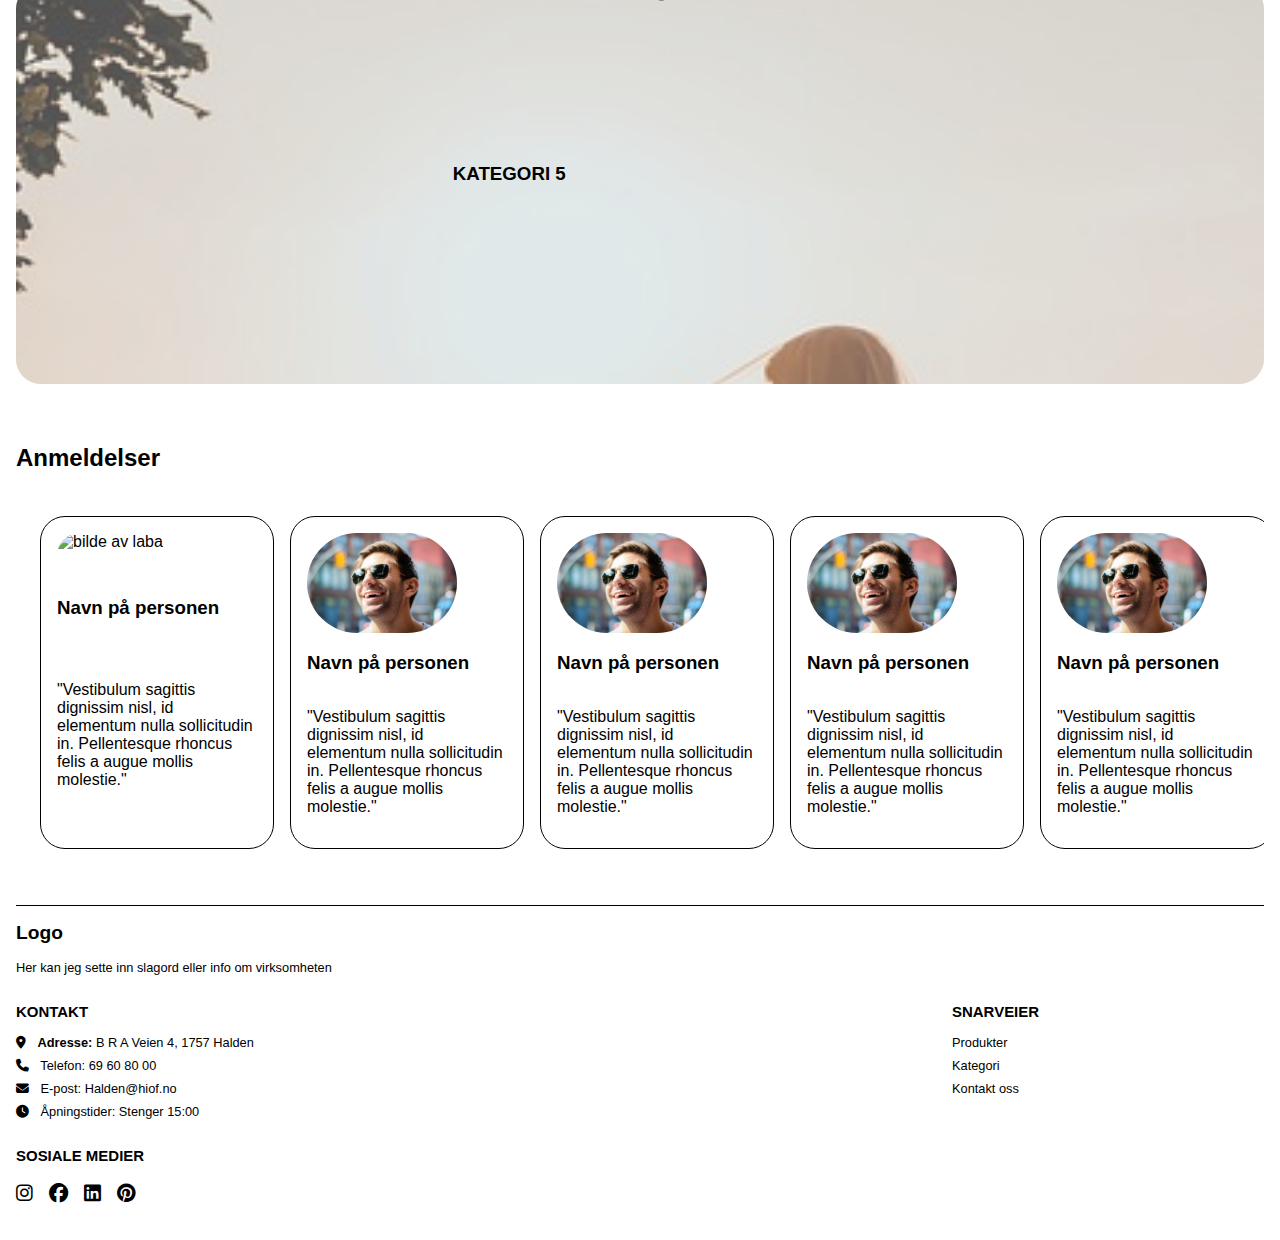
==== commit 8590bc07: "bilder kategori" ====
--- a/Eksamen_Webutvikling/index.html
+++ b/Eksamen_Webutvikling/index.html
@@ -143,7 +143,8 @@
             </article>
             <article id="category_3">
                 <h3>KATEGORI 3</h3>
-                <span>filterlag</span>
+                <img src="img/wedding.jpg" alt="test">
+                <!--<span>filterlag</span>-->
             </article>
             <article id="category_4">
                 <h3>KATEGORI 4</h3>
--- a/Eksamen_Webutvikling/CSS/style.css
+++ b/Eksamen_Webutvikling/CSS/style.css
@@ -269,9 +269,9 @@
     width: 100%;
     margin: 0.5rem;
 
-    background-image: url(../img/wedding.jpg);
+    /*background-image: url(../img/wedding.jpg);
     background-size: cover;
-    border-radius: 25px;
+    border-radius: 25px;*/
 
     h3{
         position: absolute;
@@ -280,7 +280,7 @@
         z-index: 1;
     }
 
-    span{
+    /*span{
         position: absolute;
         width: 100%;
         height: 100%;
@@ -289,7 +289,7 @@
         border-radius: 25px;
         background-color: rgb(255, 255, 255);
         opacity: 0.3;
-    }
+    }*/
 }
 
 
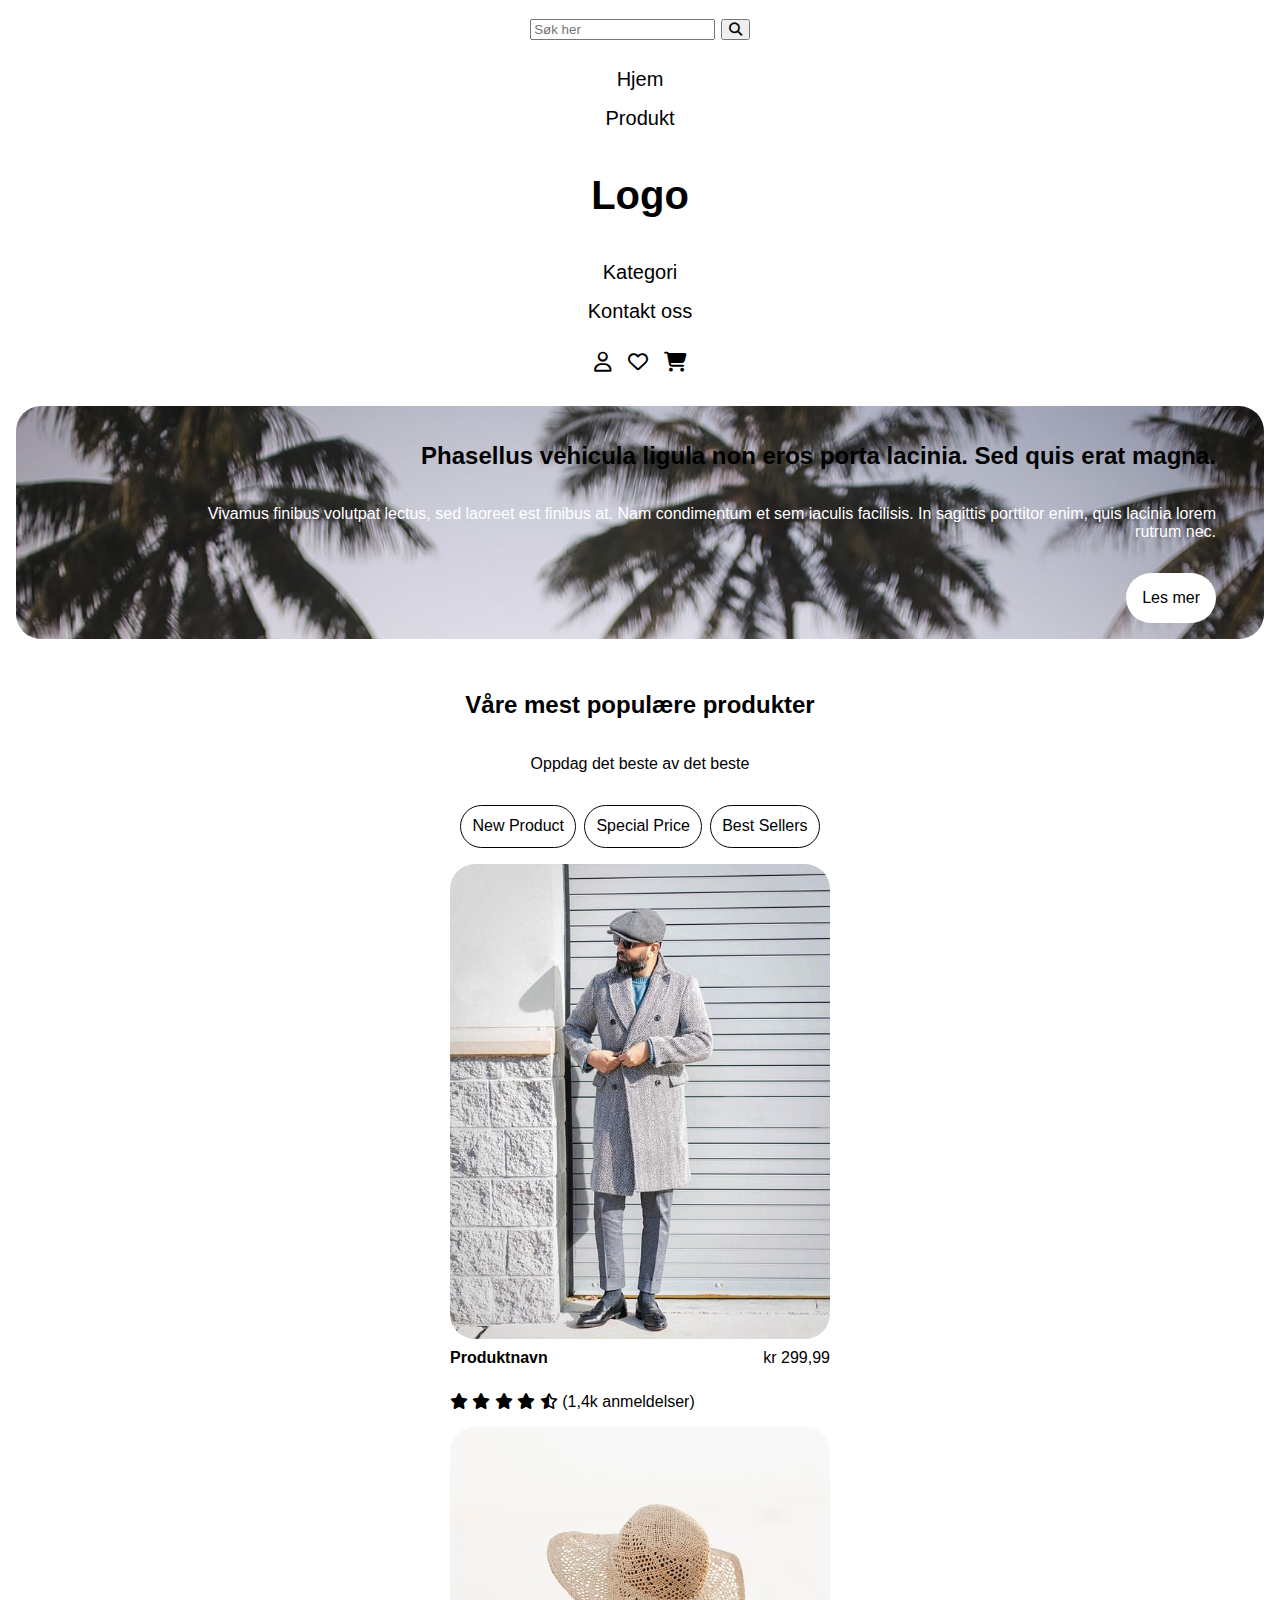
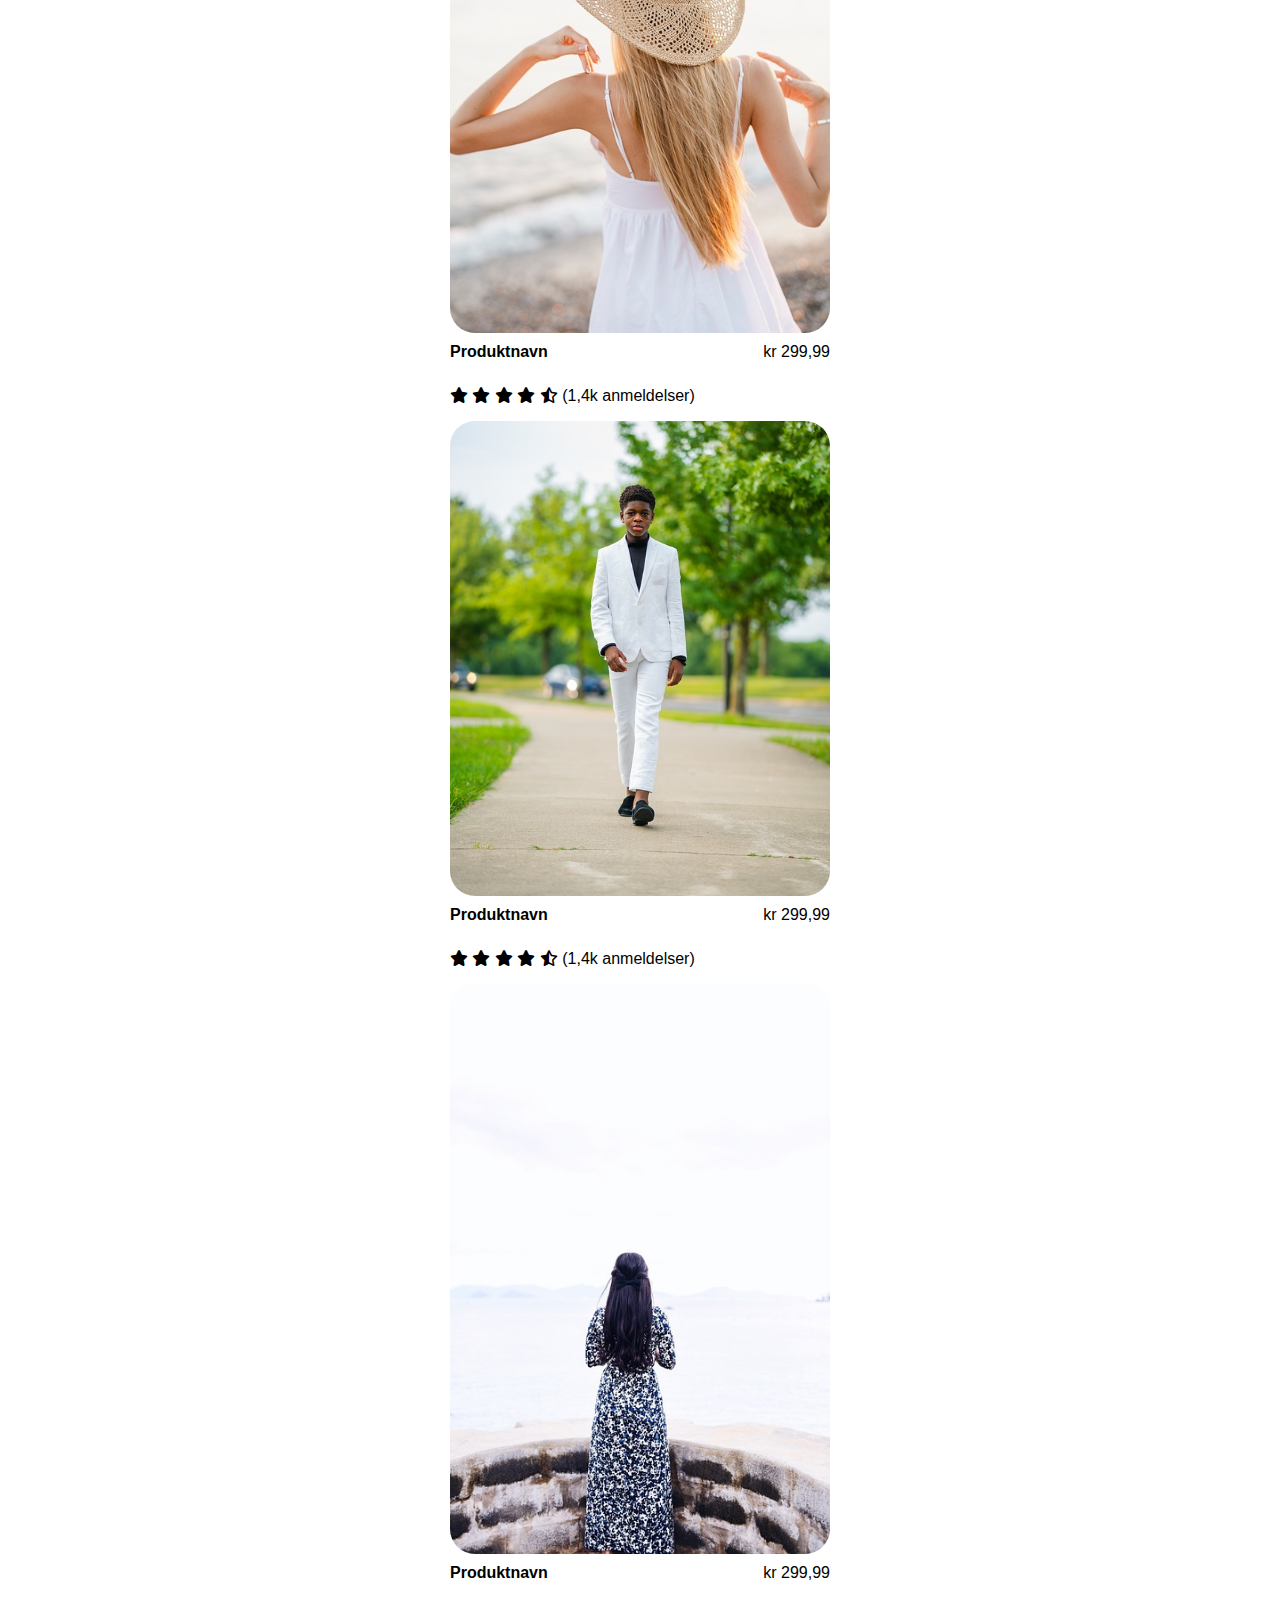
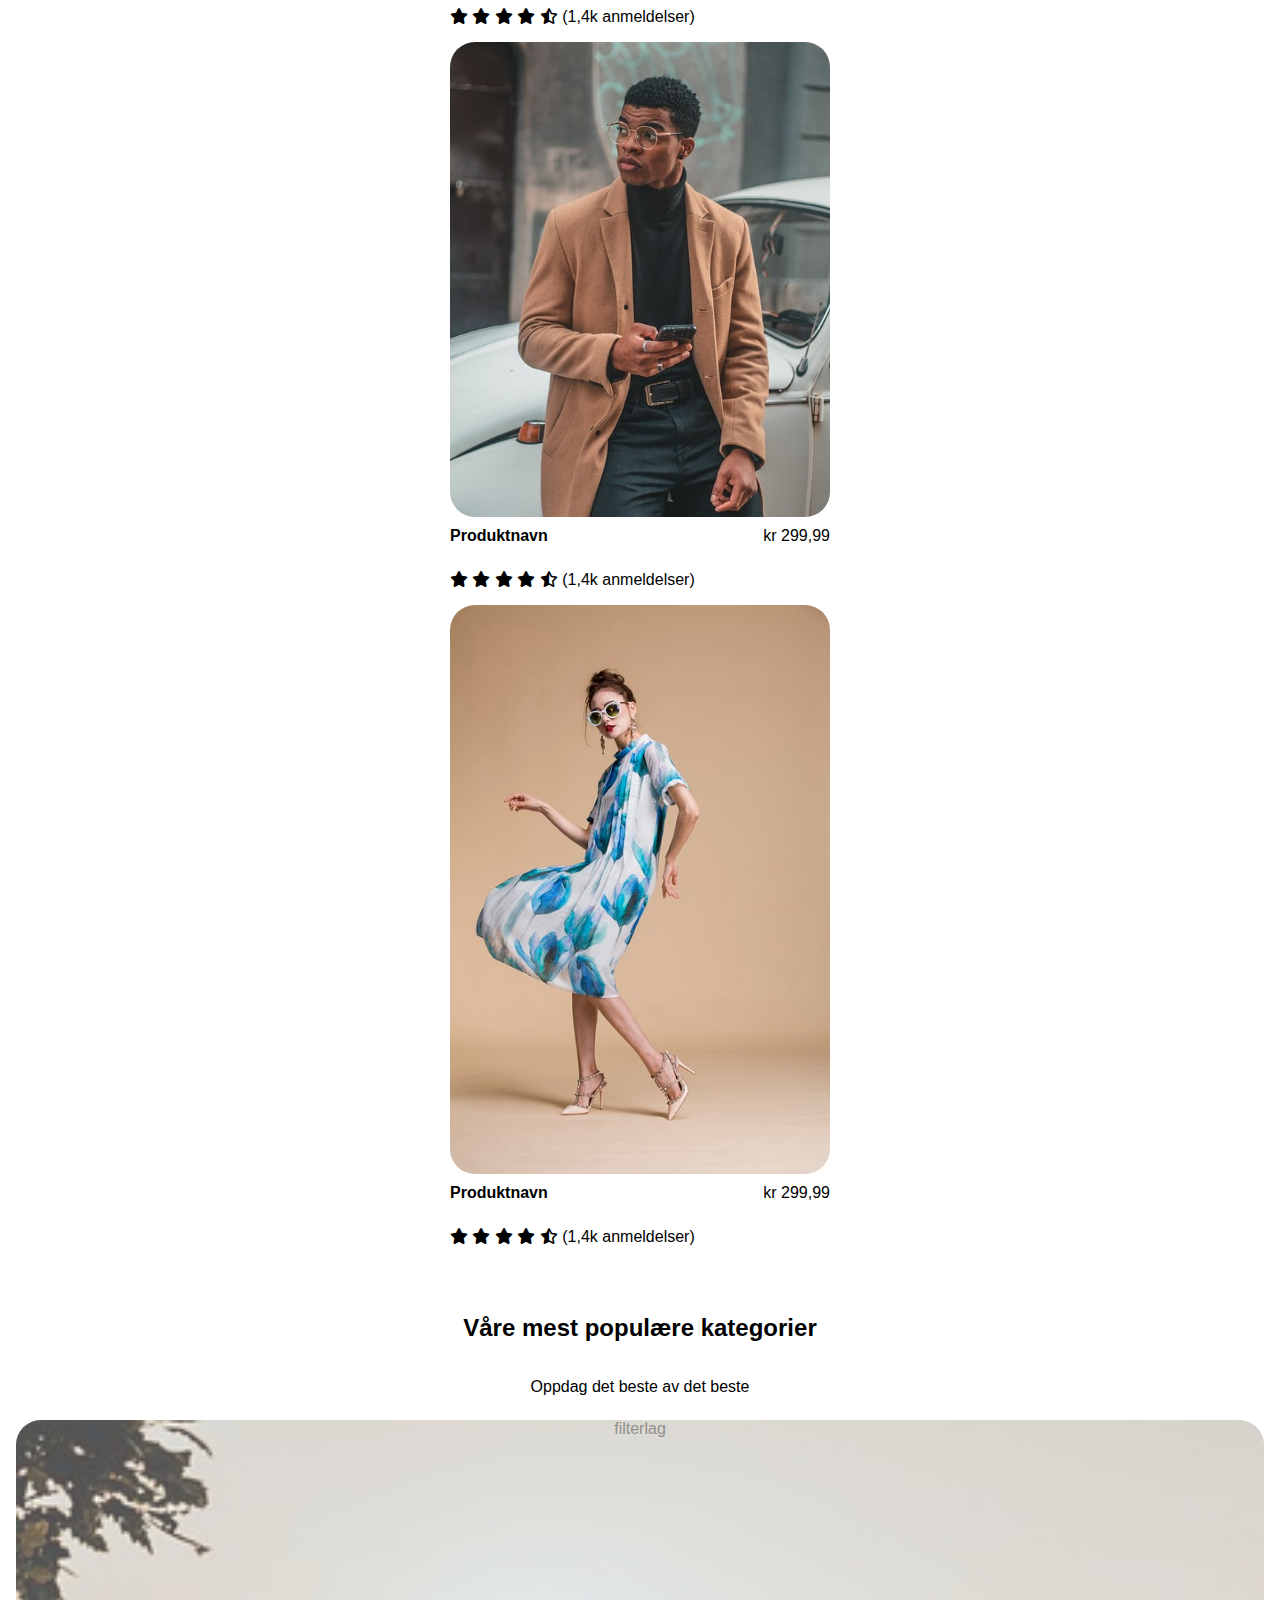
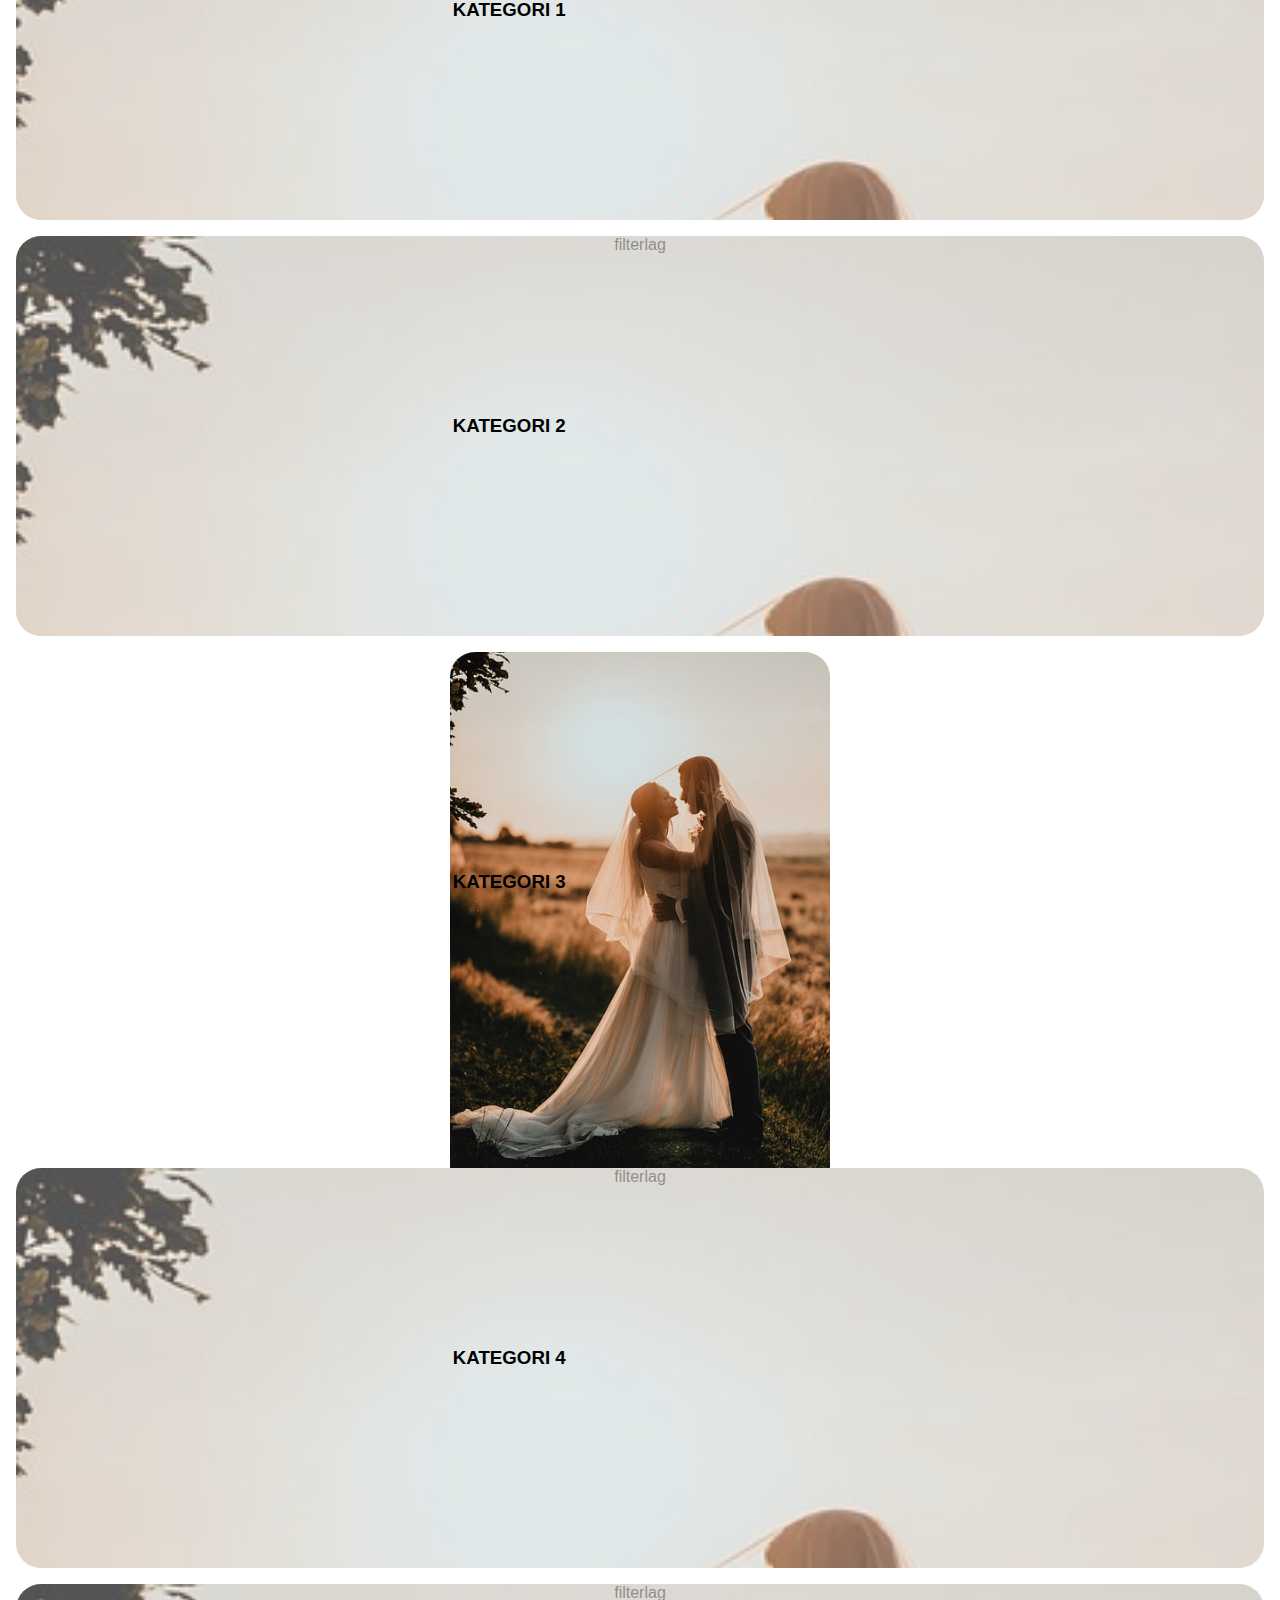
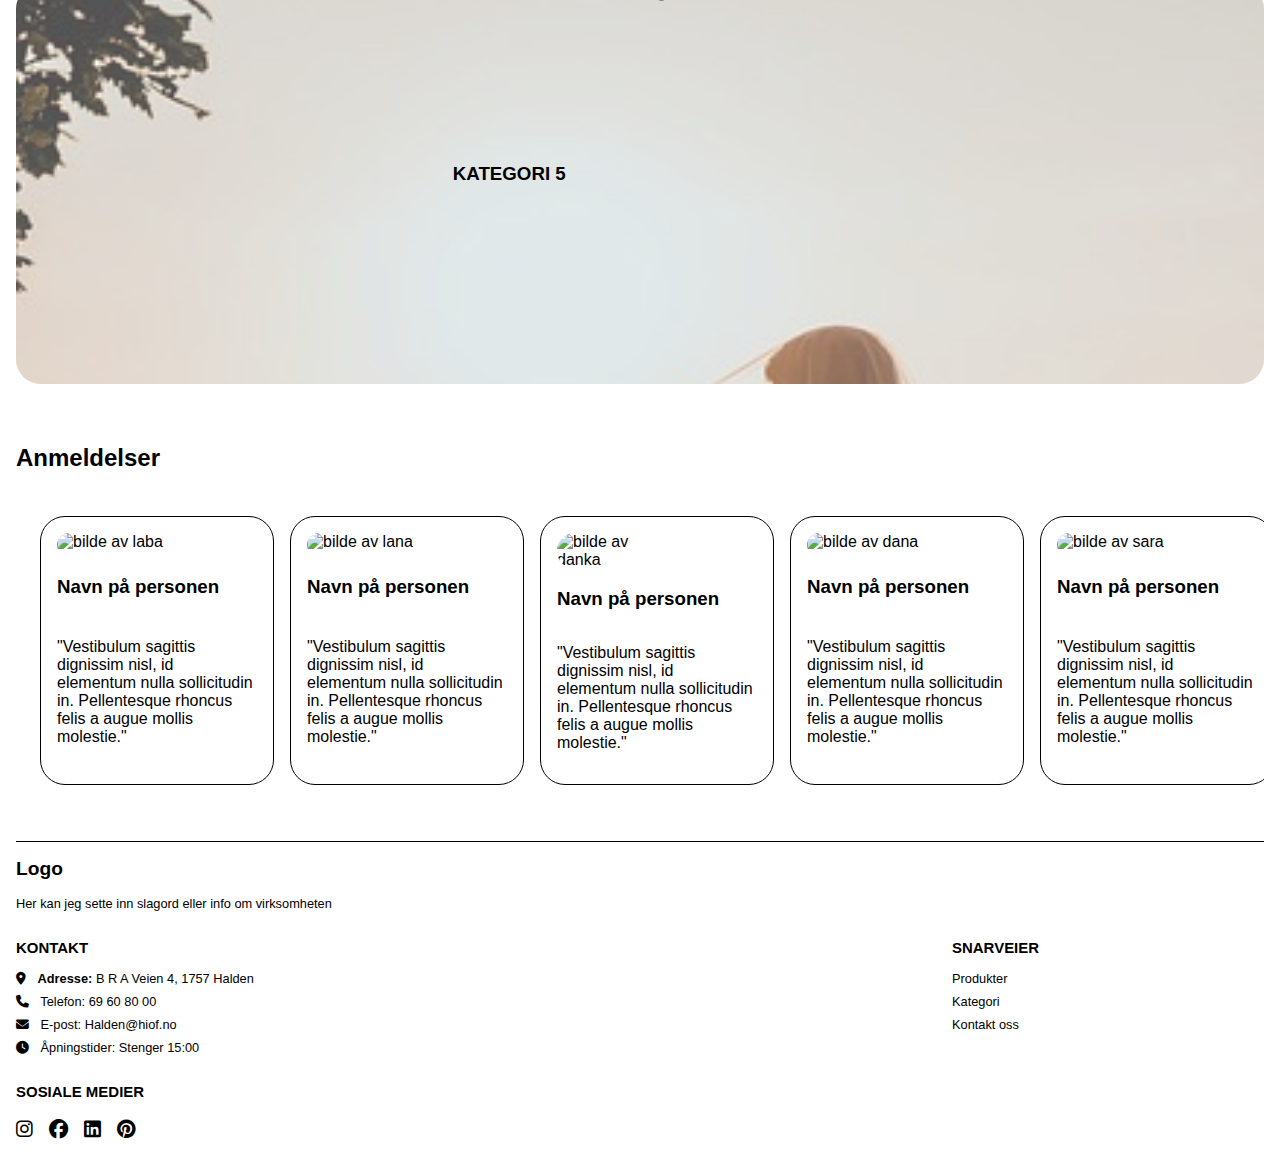
==== commit 4c3b20ad: "anmeldelser index" ====
--- a/Eksamen_Webutvikling/index.html
+++ b/Eksamen_Webutvikling/index.html
@@ -165,22 +165,22 @@
                 </article>
                 <article class="review_cards">
                     <h3>Navn på personen</h3>
-                    <img src="img/review1.jpg" alt="enkel">
-                    <p>"Vestibulum sagittis dignissim nisl, id elementum nulla sollicitudin in. Pellentesque rhoncus felis a augue mollis molestie."</p>
-                </article>
-                <article class="review_cards">
-                    <h3>Navn på personen</h3>
-                    <img src="img/review1.jpg" alt="enkel">
-                    <p>"Vestibulum sagittis dignissim nisl, id elementum nulla sollicitudin in. Pellentesque rhoncus felis a augue mollis molestie."</p>
-                </article>
-                <article class="review_cards">
-                    <h3>Navn på personen</h3>
-                    <img src="img/review1.jpg" alt="enkel">
-                    <p>"Vestibulum sagittis dignissim nisl, id elementum nulla sollicitudin in. Pellentesque rhoncus felis a augue mollis molestie."</p>
-                </article>
-                <article class="review_cards">
-                    <h3>Navn på personen</h3>
-                    <img src="img/review1.jpg" alt="enkel">
+                    <img src="https://picsum.photos/id/64/150" alt="bilde av lana">
+                    <p>"Vestibulum sagittis dignissim nisl, id elementum nulla sollicitudin in. Pellentesque rhoncus felis a augue mollis molestie."</p>
+                </article>
+                <article class="review_cards">
+                    <h3>Navn på personen</h3>
+                    <img src="https://picsum.photos/id/177/150" alt="bilde av danka">
+                    <p>"Vestibulum sagittis dignissim nisl, id elementum nulla sollicitudin in. Pellentesque rhoncus felis a augue mollis molestie."</p>
+                </article>
+                <article class="review_cards">
+                    <h3>Navn på personen</h3>
+                    <img src="https://picsum.photos/id/447/150" alt="bilde av dana">
+                    <p>"Vestibulum sagittis dignissim nisl, id elementum nulla sollicitudin in. Pellentesque rhoncus felis a augue mollis molestie."</p>
+                </article>
+                <article class="review_cards">
+                    <h3>Navn på personen</h3>
+                    <img src="https://picsum.photos/id/628/150" alt="bilde av sara">
                     <p>"Vestibulum sagittis dignissim nisl, id elementum nulla sollicitudin in. Pellentesque rhoncus felis a augue mollis molestie."</p>
                 </article>
             </div>
--- a/Eksamen_Webutvikling/CSS/style.css
+++ b/Eksamen_Webutvikling/CSS/style.css
@@ -384,7 +384,7 @@
     margin: 0.5rem;
 
     img{
-        max-width: 150px;
+        max-width: 115px;
         border-radius: 100px;
         grid-column: 1/2;
         grid-row: 1/2;
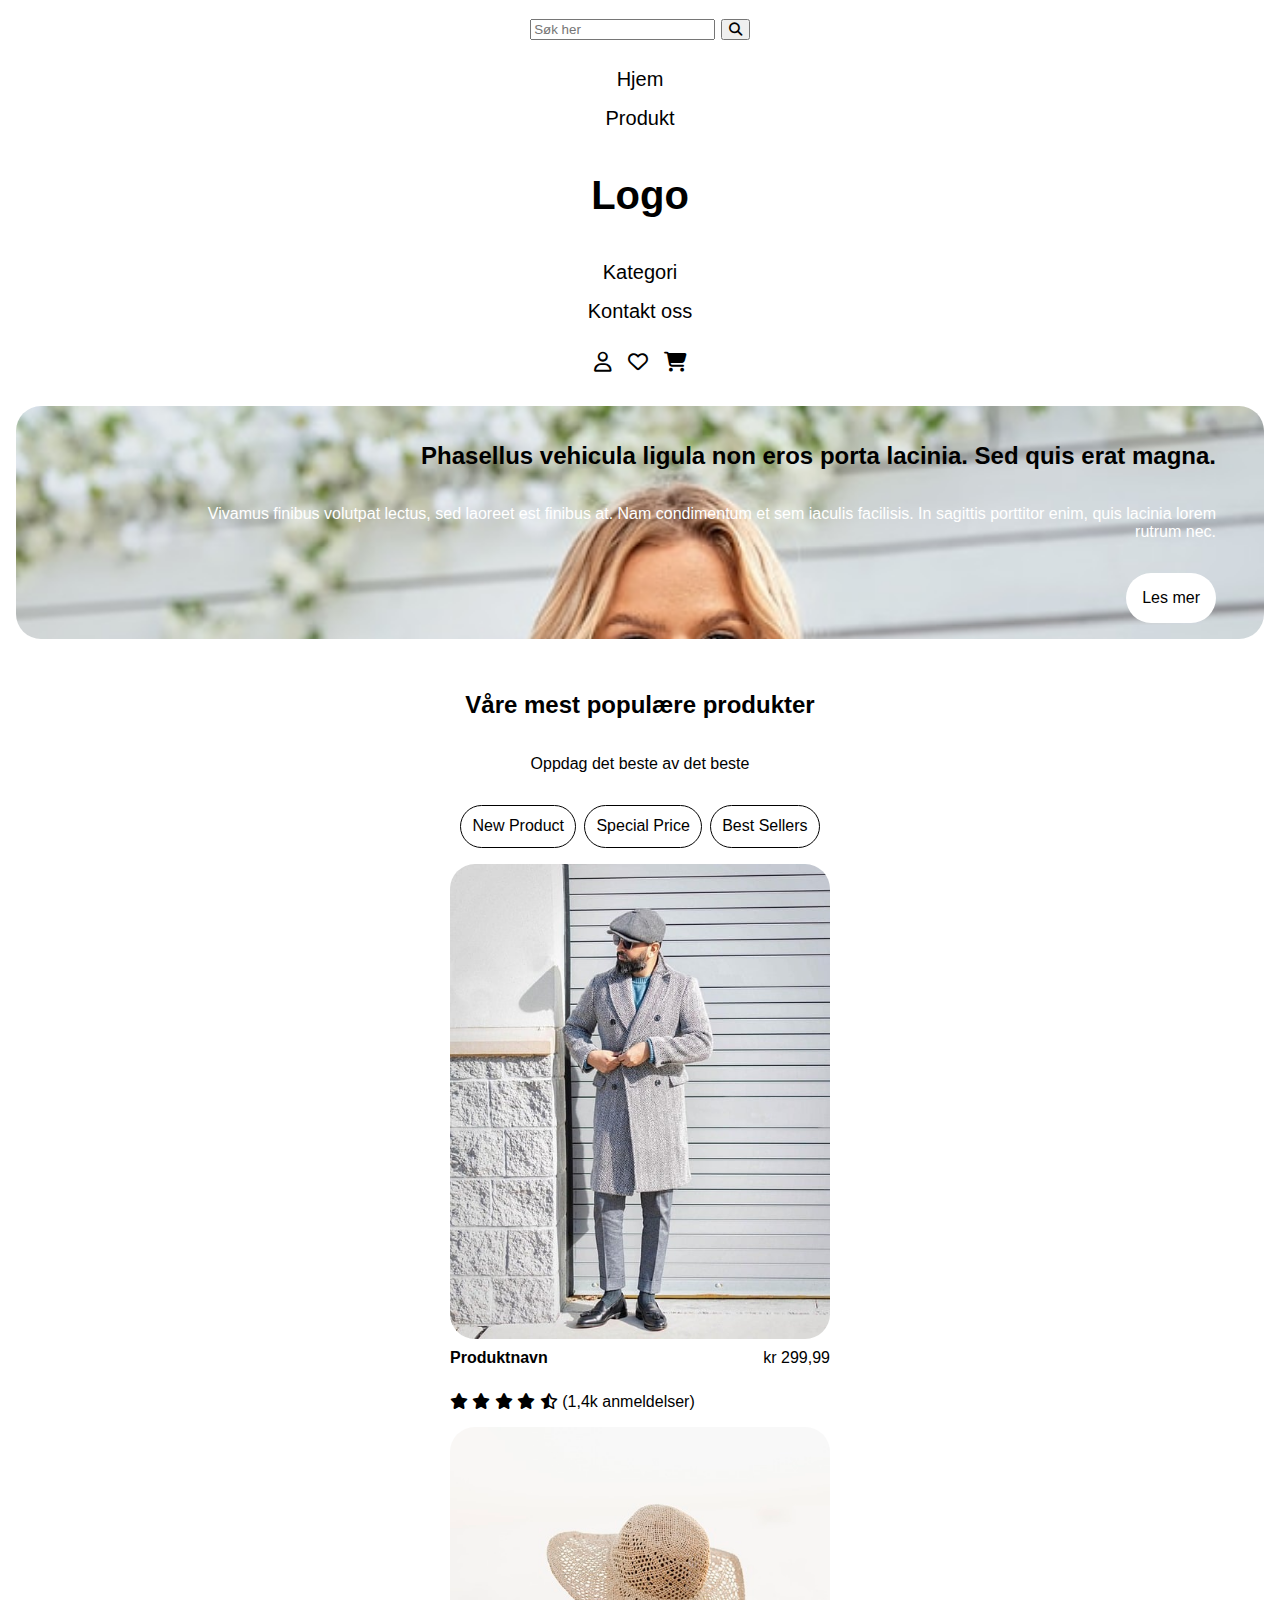
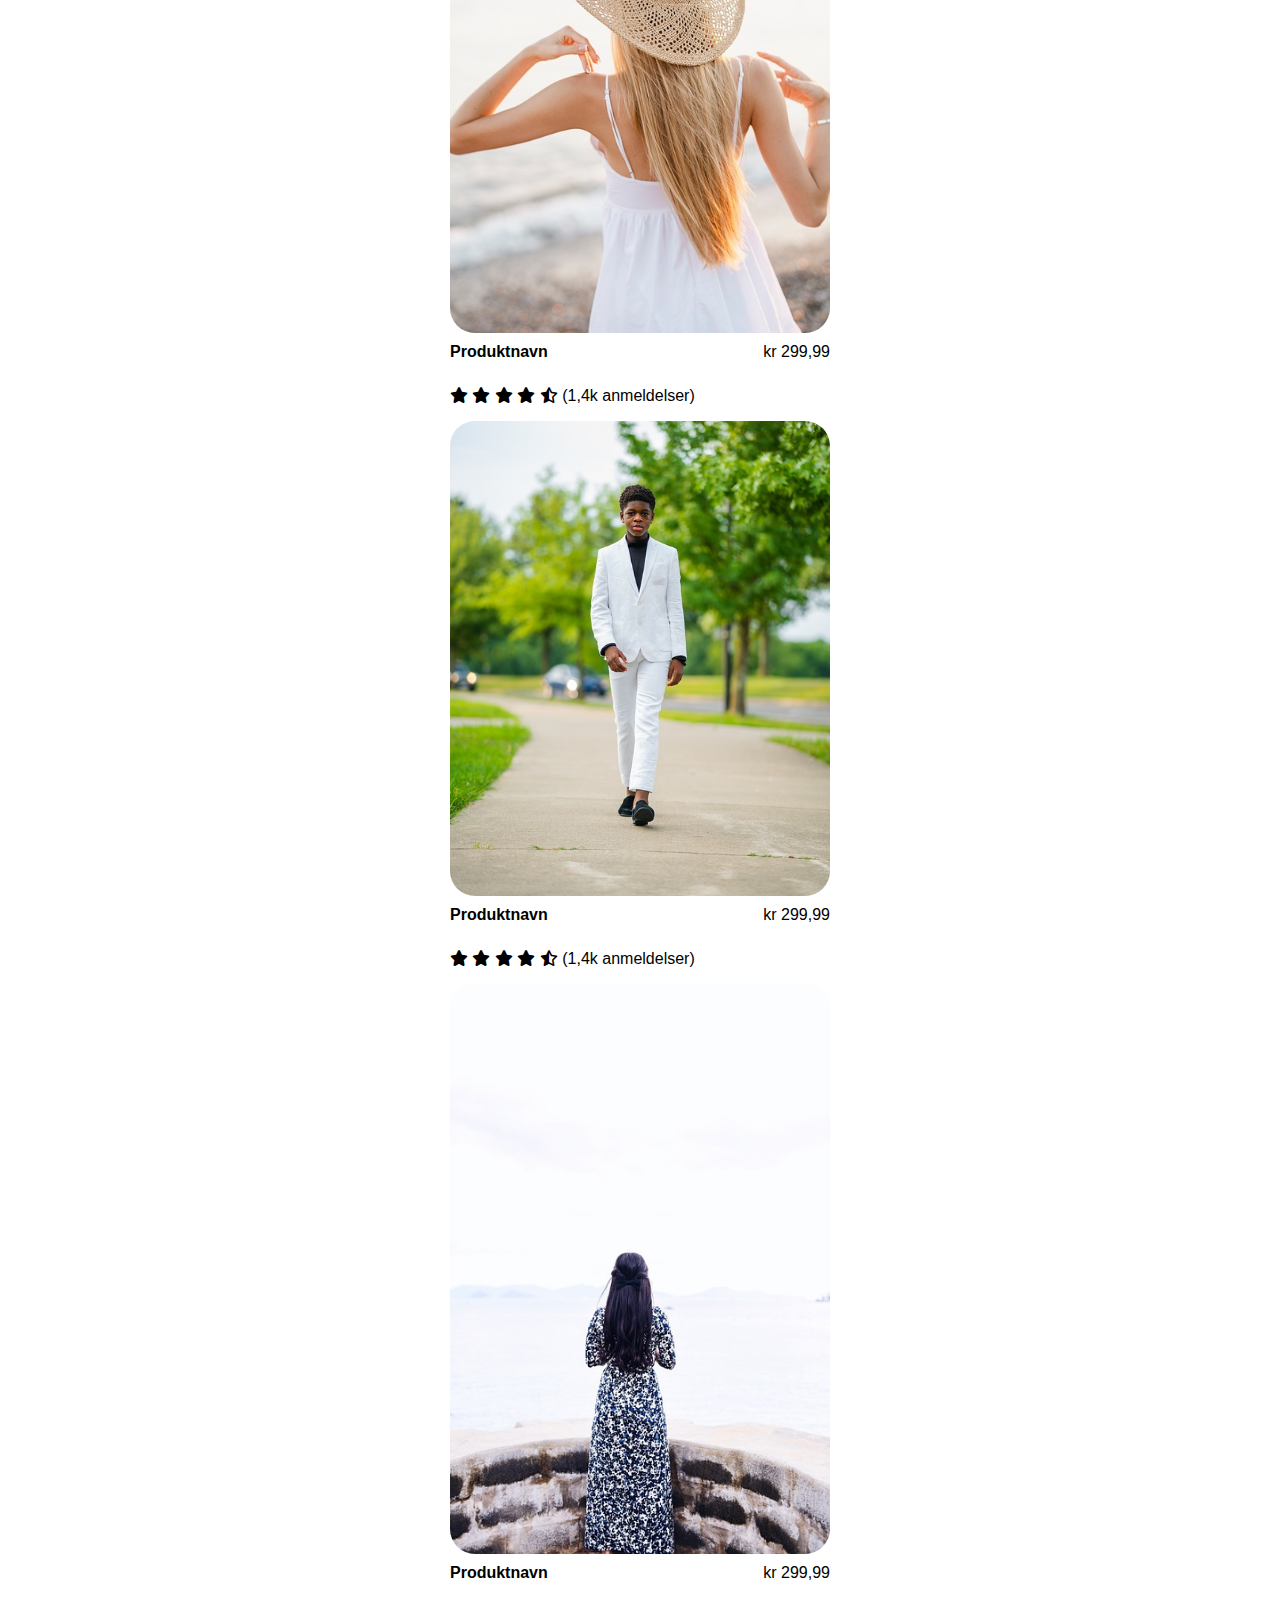
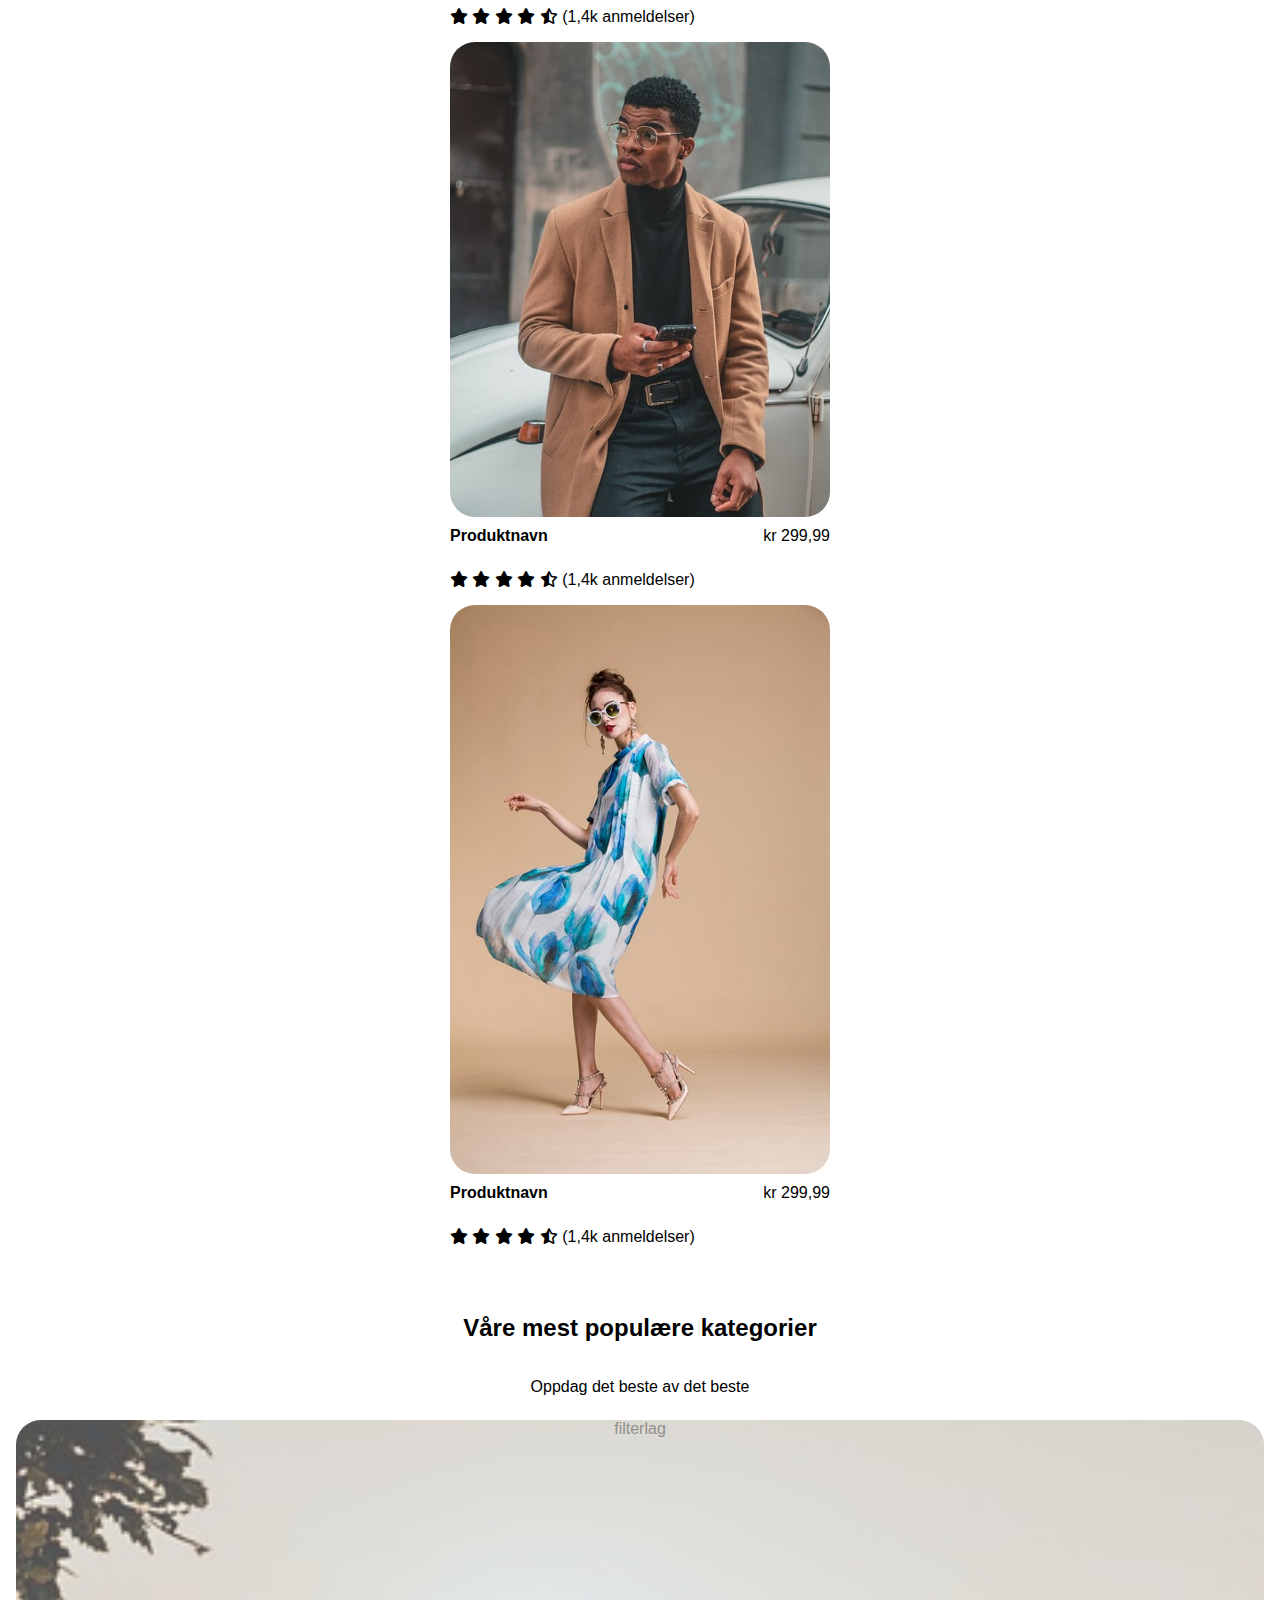
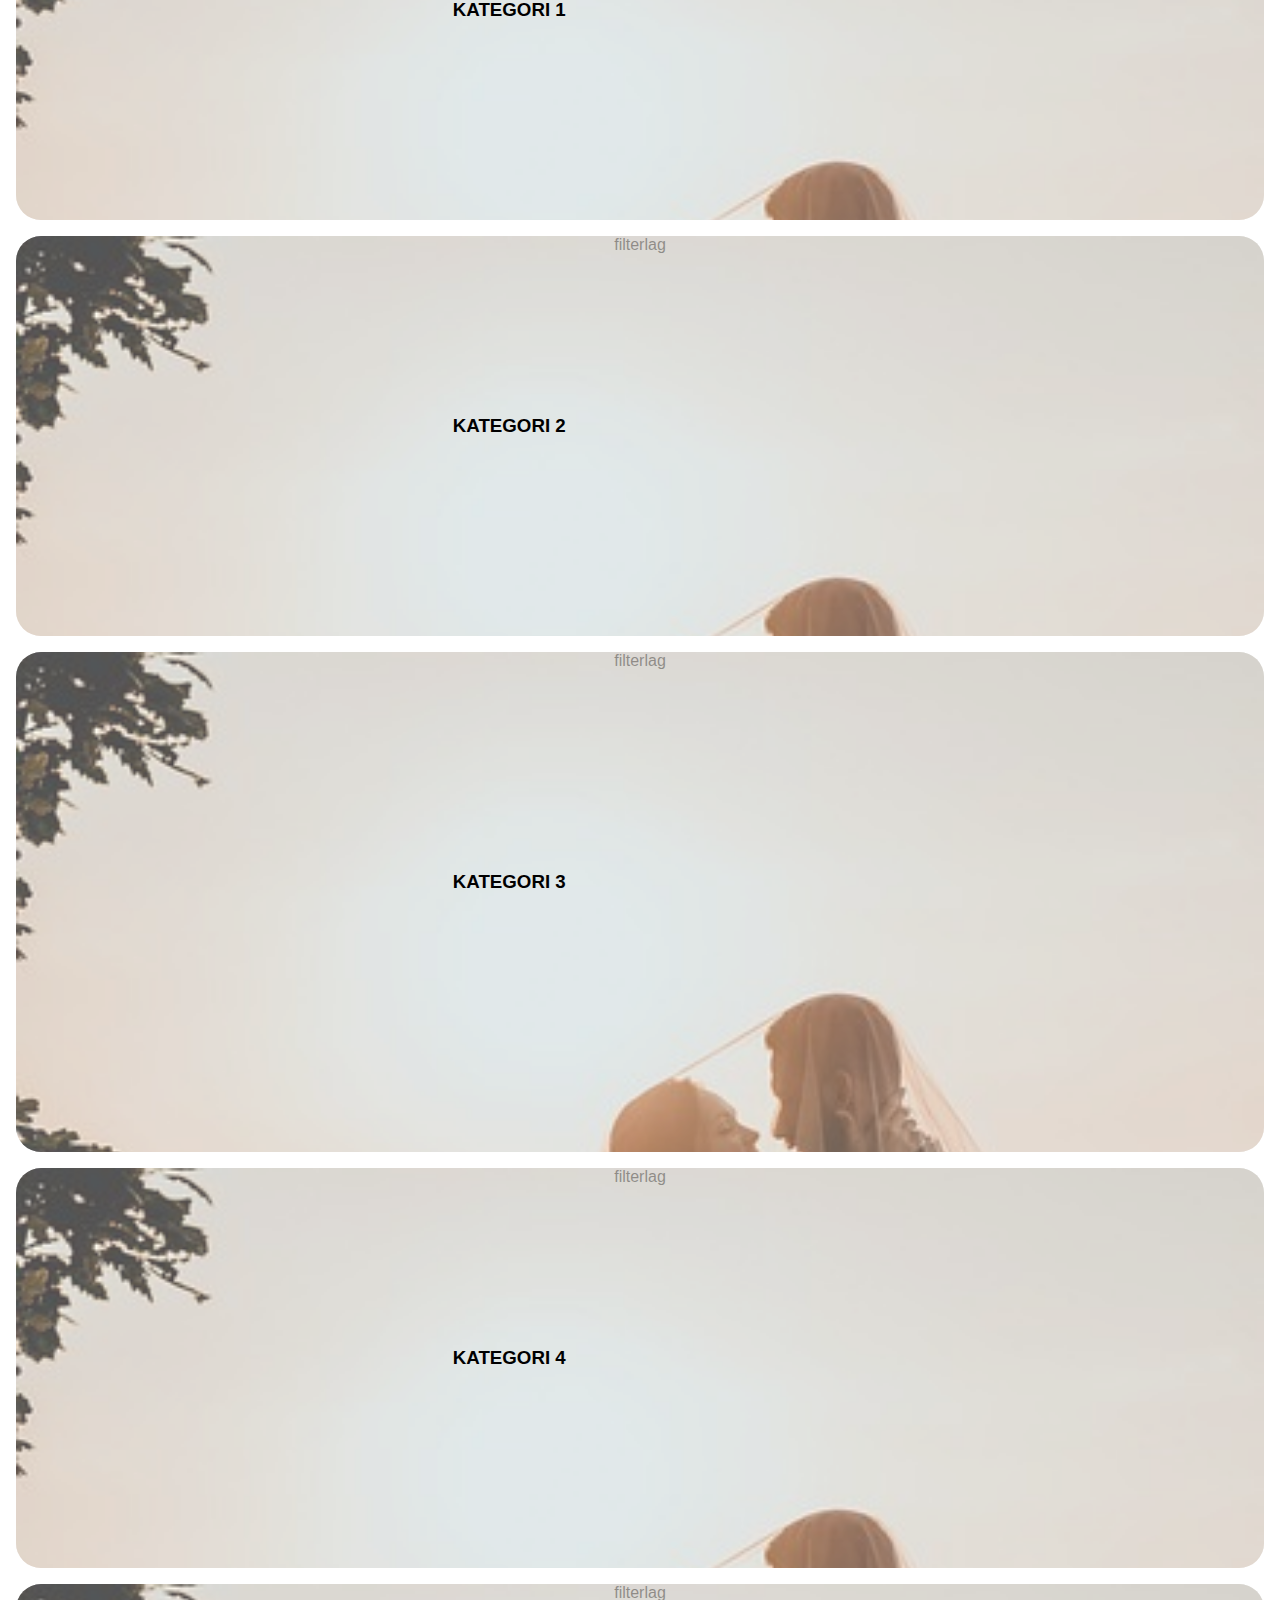
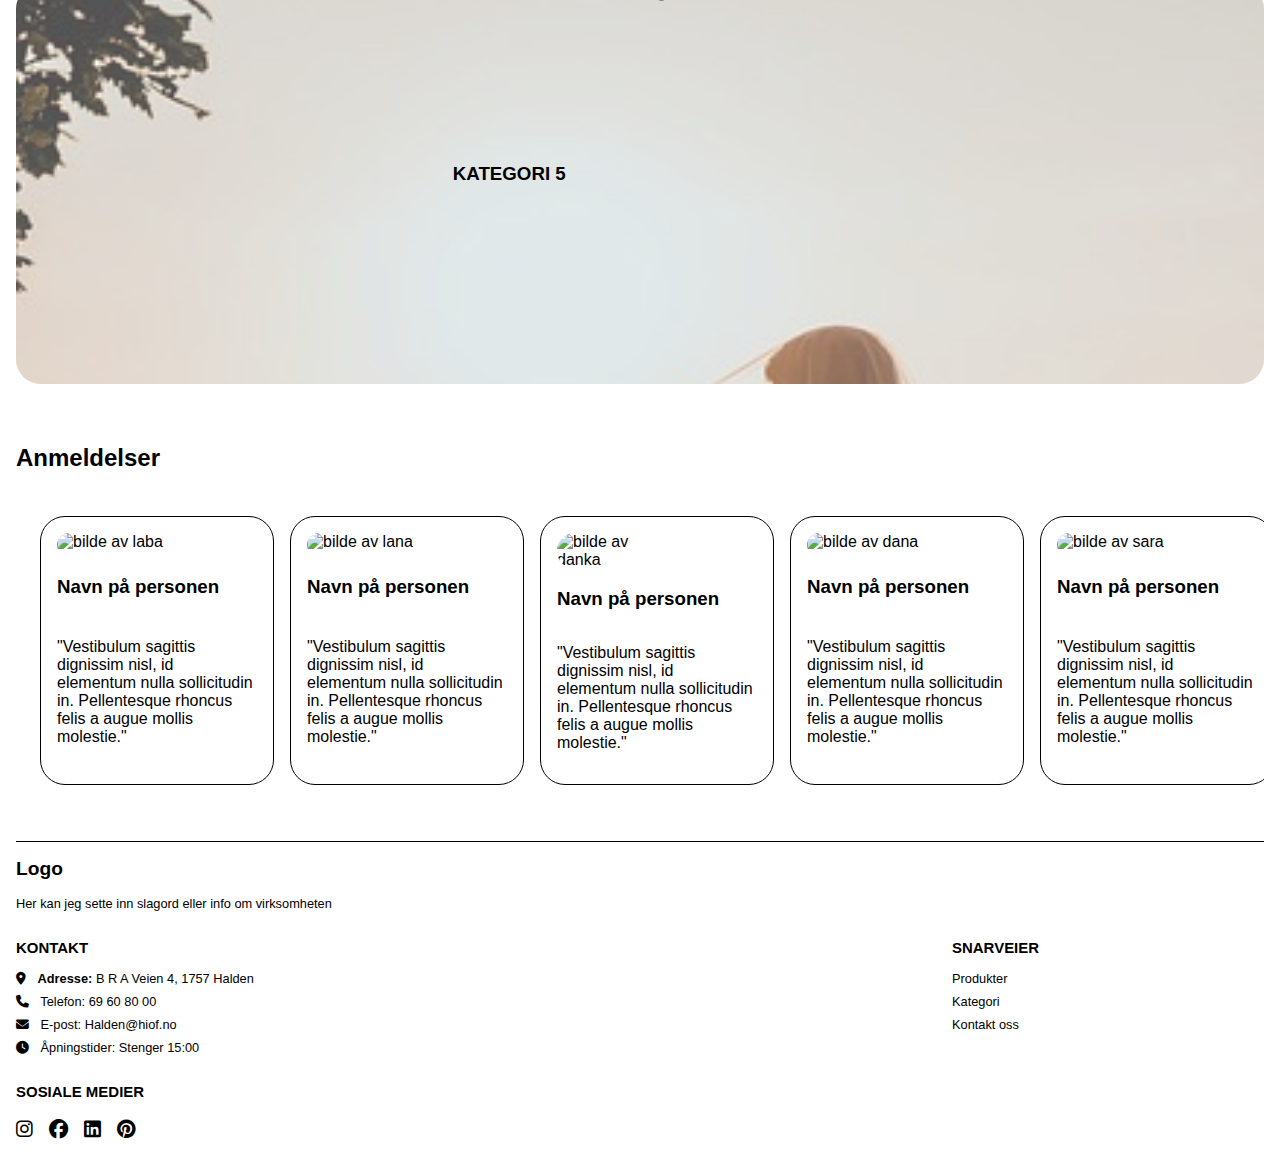
==== commit fa7fa39c: "Classe på span" ====
--- a/Eksamen_Webutvikling/index.html
+++ b/Eksamen_Webutvikling/index.html
@@ -135,24 +135,23 @@
             <p>Oppdag det beste av det beste</p>
             <article id="category_1">
                 <h3>KATEGORI 1</h3>
-                <span>filterlag</span>
+                <span class="filter">filterlag</span>
             </article>
             <article id="category_2">
                 <h3>KATEGORI 2</h3>
-                <span>filterlag</span>
+                <span class="filter">filterlag</span>
             </article>
             <article id="category_3">
                 <h3>KATEGORI 3</h3>
-                <img src="img/wedding.jpg" alt="test">
-                <!--<span>filterlag</span>-->
+                <span class="filter">filterlag</span>
             </article>
             <article id="category_4">
                 <h3>KATEGORI 4</h3>
-                <span>filterlag</span>
+                <span class="filter">filterlag</span>
             </article>
             <article id="category_5">
                 <h3>KATEGORI 5</h3>
-                <span>filterlag</span>
+                <span class="filter">filterlag</span>
             </article>
         </section>
         <section class="reviews">
--- a/Eksamen_Webutvikling/CSS/style.css
+++ b/Eksamen_Webutvikling/CSS/style.css
@@ -75,7 +75,7 @@
     /*Legger innvendig luft slik at innholdet i seksjonen ikke er helt ut til kantene*/
     padding: 1rem;
     /*Setter bakgrunnsbilde til seksjonen*/
-    background: url(../img/Roller_skates.jpg);
+    background: url(../img/blue-dress.jpg);
     /*Cover setter bildet til å dekke område, uten at den går på repeat og fuller området*/
     background-size: cover;
     /*Avrunner hjørnene*/
@@ -134,6 +134,12 @@
 .product-card {
     display: flex;
     flex-direction: column;
+
+    img {
+        width: 380px;
+        border-radius: 25px;
+    }
+
 }
 
 .product-card .name-price{
@@ -165,10 +171,8 @@
     }
 }
 
-img {
-    width: 380px;
-    border-radius: 25px;
-}
+
+
 
 
 
@@ -218,7 +222,7 @@
         z-index: 1;
     }
 
-    span{
+    .filter{
         position: absolute;
         width: 100%;
         height: 100%;
@@ -249,7 +253,7 @@
         z-index: 1;
     }
 
-    span{
+    .filter{
         position: absolute;
         width: 100%;
         height: 100%;
@@ -269,9 +273,9 @@
     width: 100%;
     margin: 0.5rem;
 
-    /*background-image: url(../img/wedding.jpg);
+    background-image: url(../img/wedding.jpg);
     background-size: cover;
-    border-radius: 25px;*/
+    border-radius: 25px;
 
     h3{
         position: absolute;
@@ -280,7 +284,7 @@
         z-index: 1;
     }
 
-    /*span{
+    .filter{
         position: absolute;
         width: 100%;
         height: 100%;
@@ -289,7 +293,7 @@
         border-radius: 25px;
         background-color: rgb(255, 255, 255);
         opacity: 0.3;
-    }*/
+    }
 }
 
 
@@ -311,7 +315,7 @@
         z-index: 1;
     }
 
-    span{
+    .filter{
         position: absolute;
         width: 100%;
         height: 100%;
@@ -341,7 +345,7 @@
         z-index: 1;
     }
 
-    span{
+    .filter{
         position: absolute;
         width: 100%;
         height: 100%;
@@ -677,6 +681,11 @@
     padding-right: 1rem;
     gap: 2rem;
 
+    article img{
+        width: 100%;
+        max-width: 450px;
+    }
+
     article ul{
         display: flex;
         list-style: none;
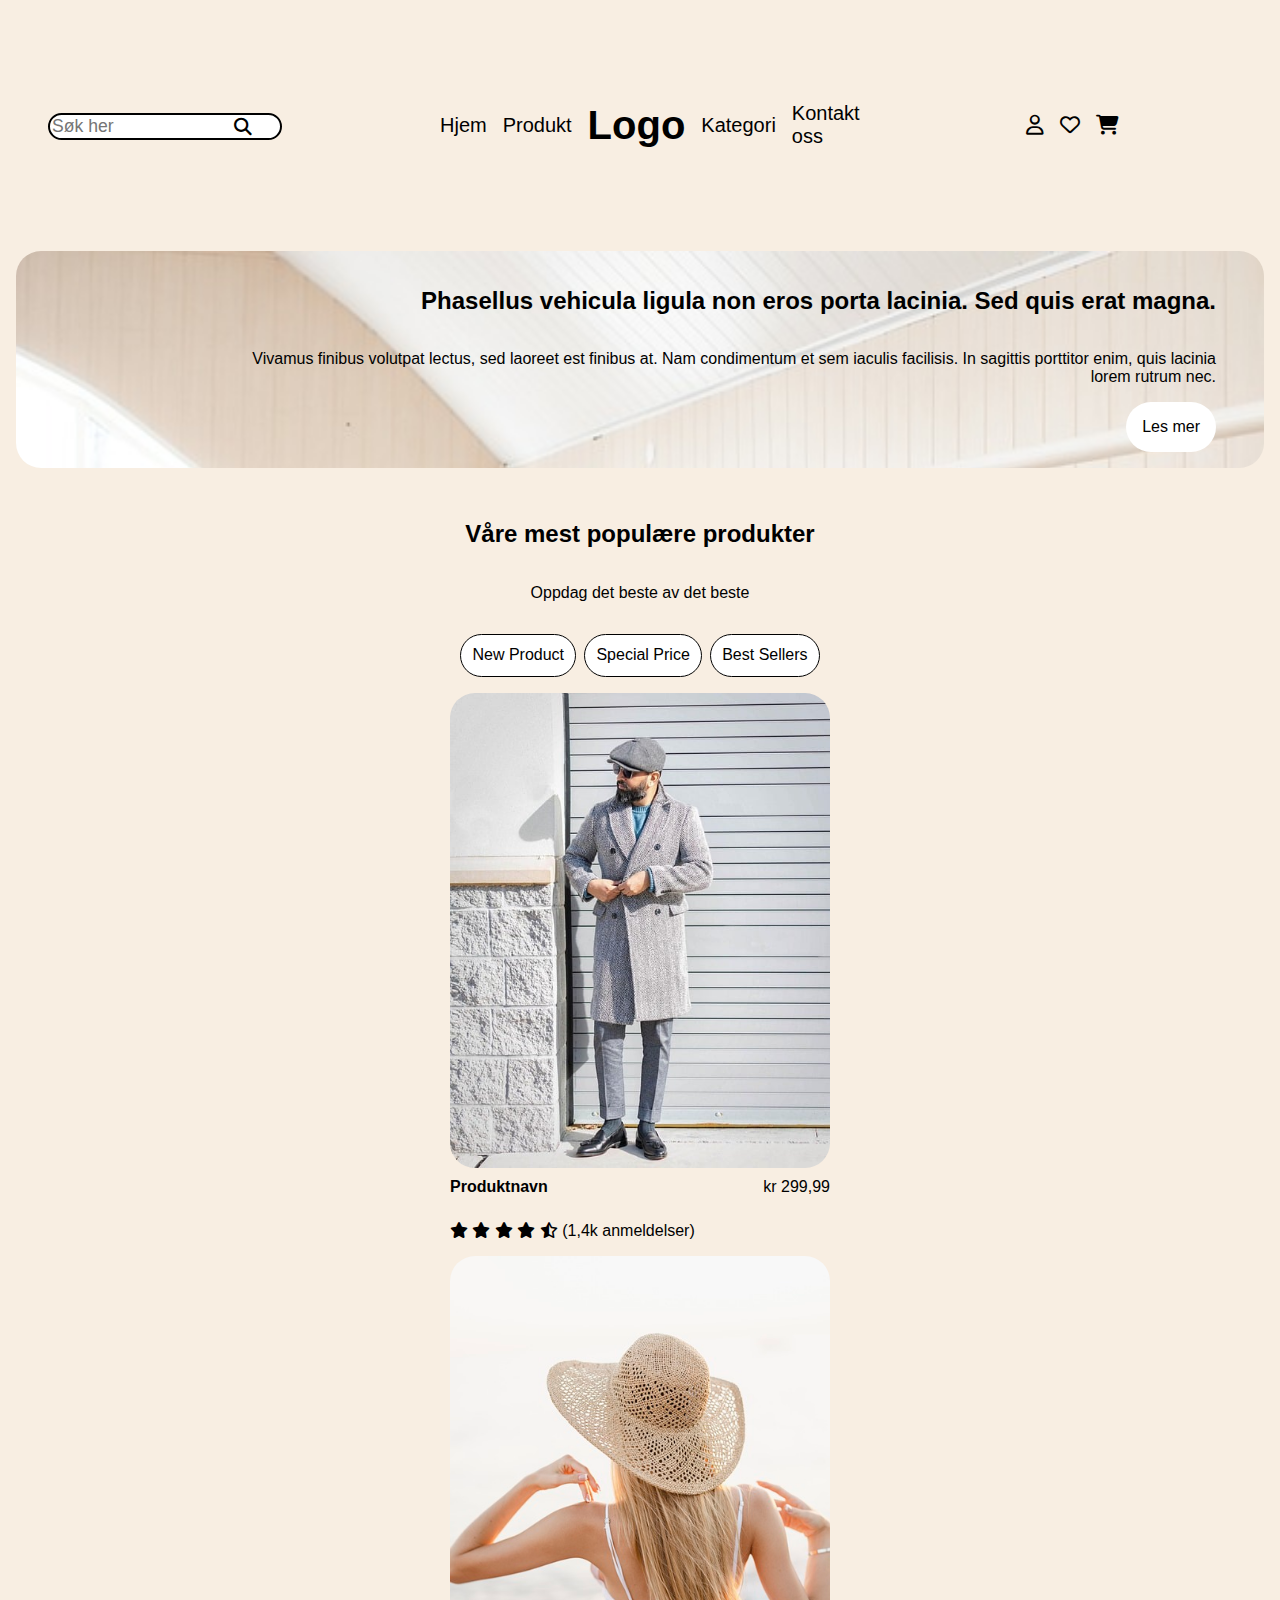
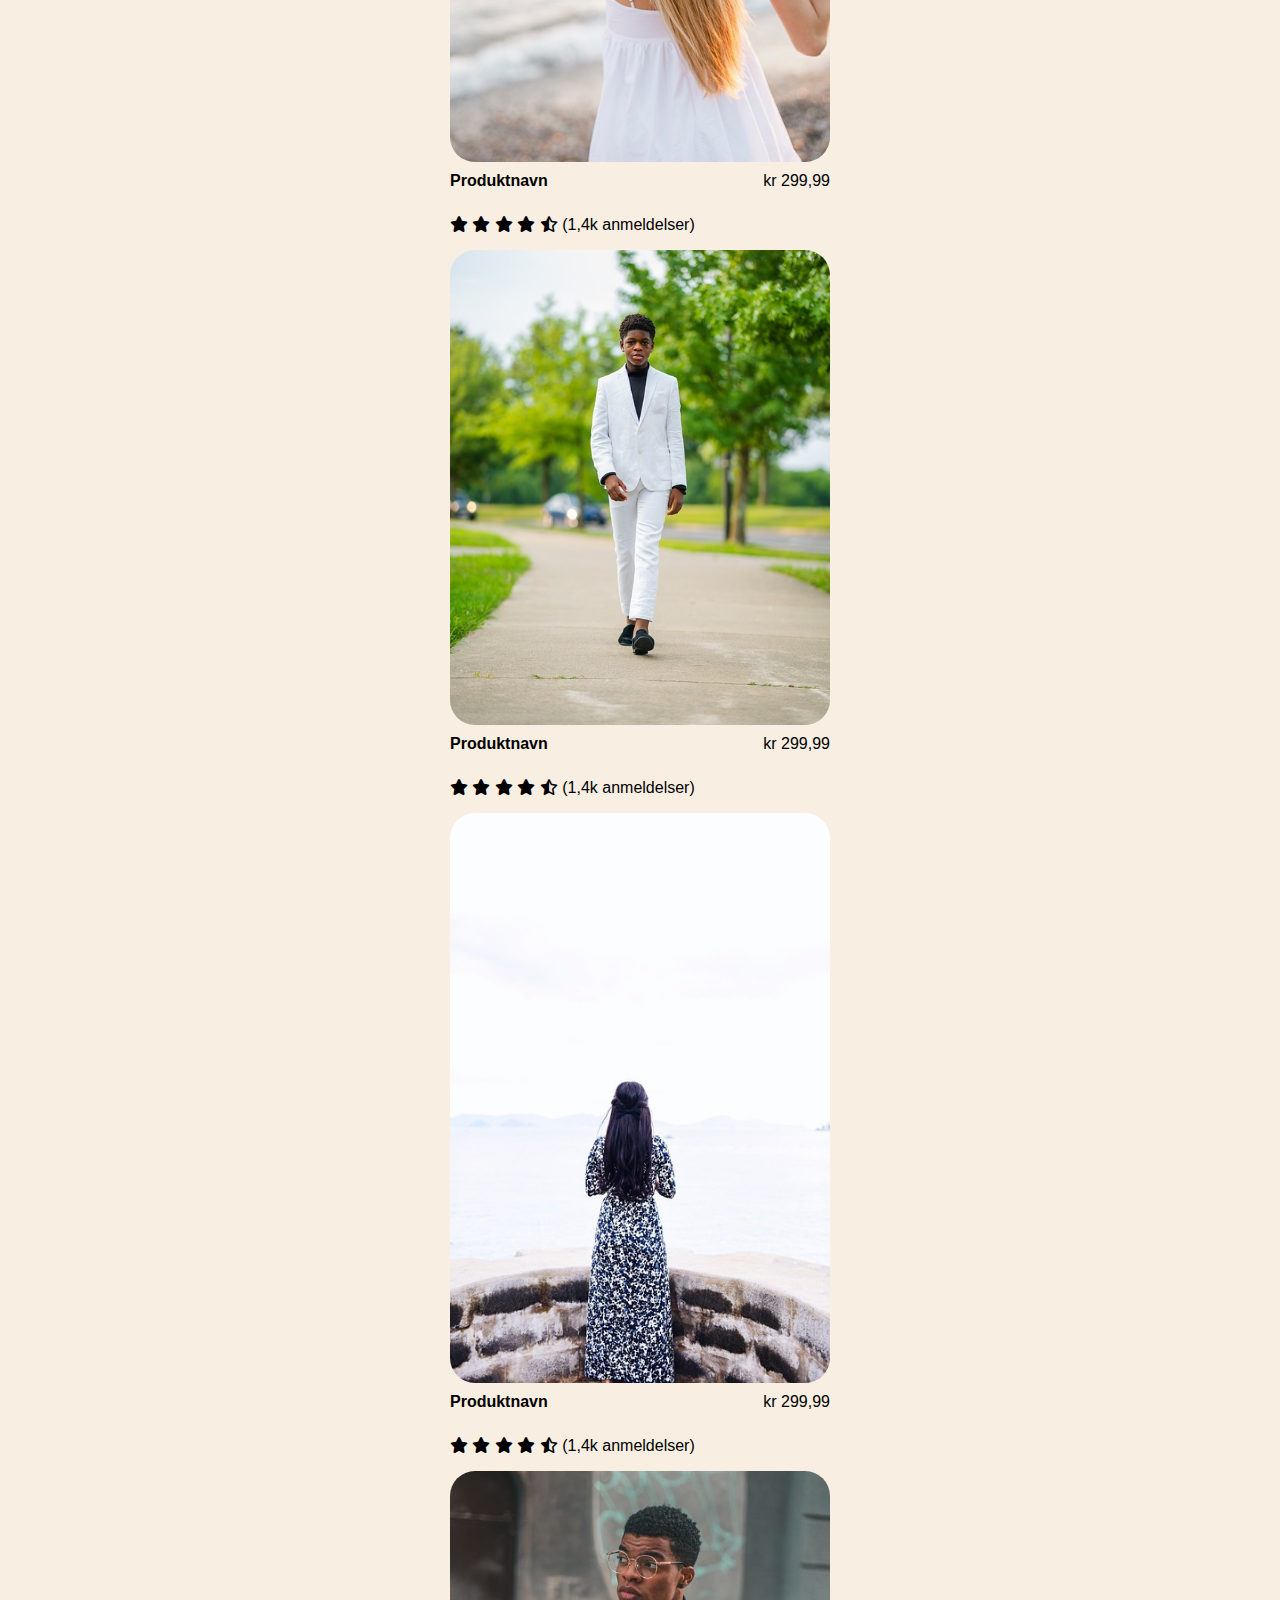
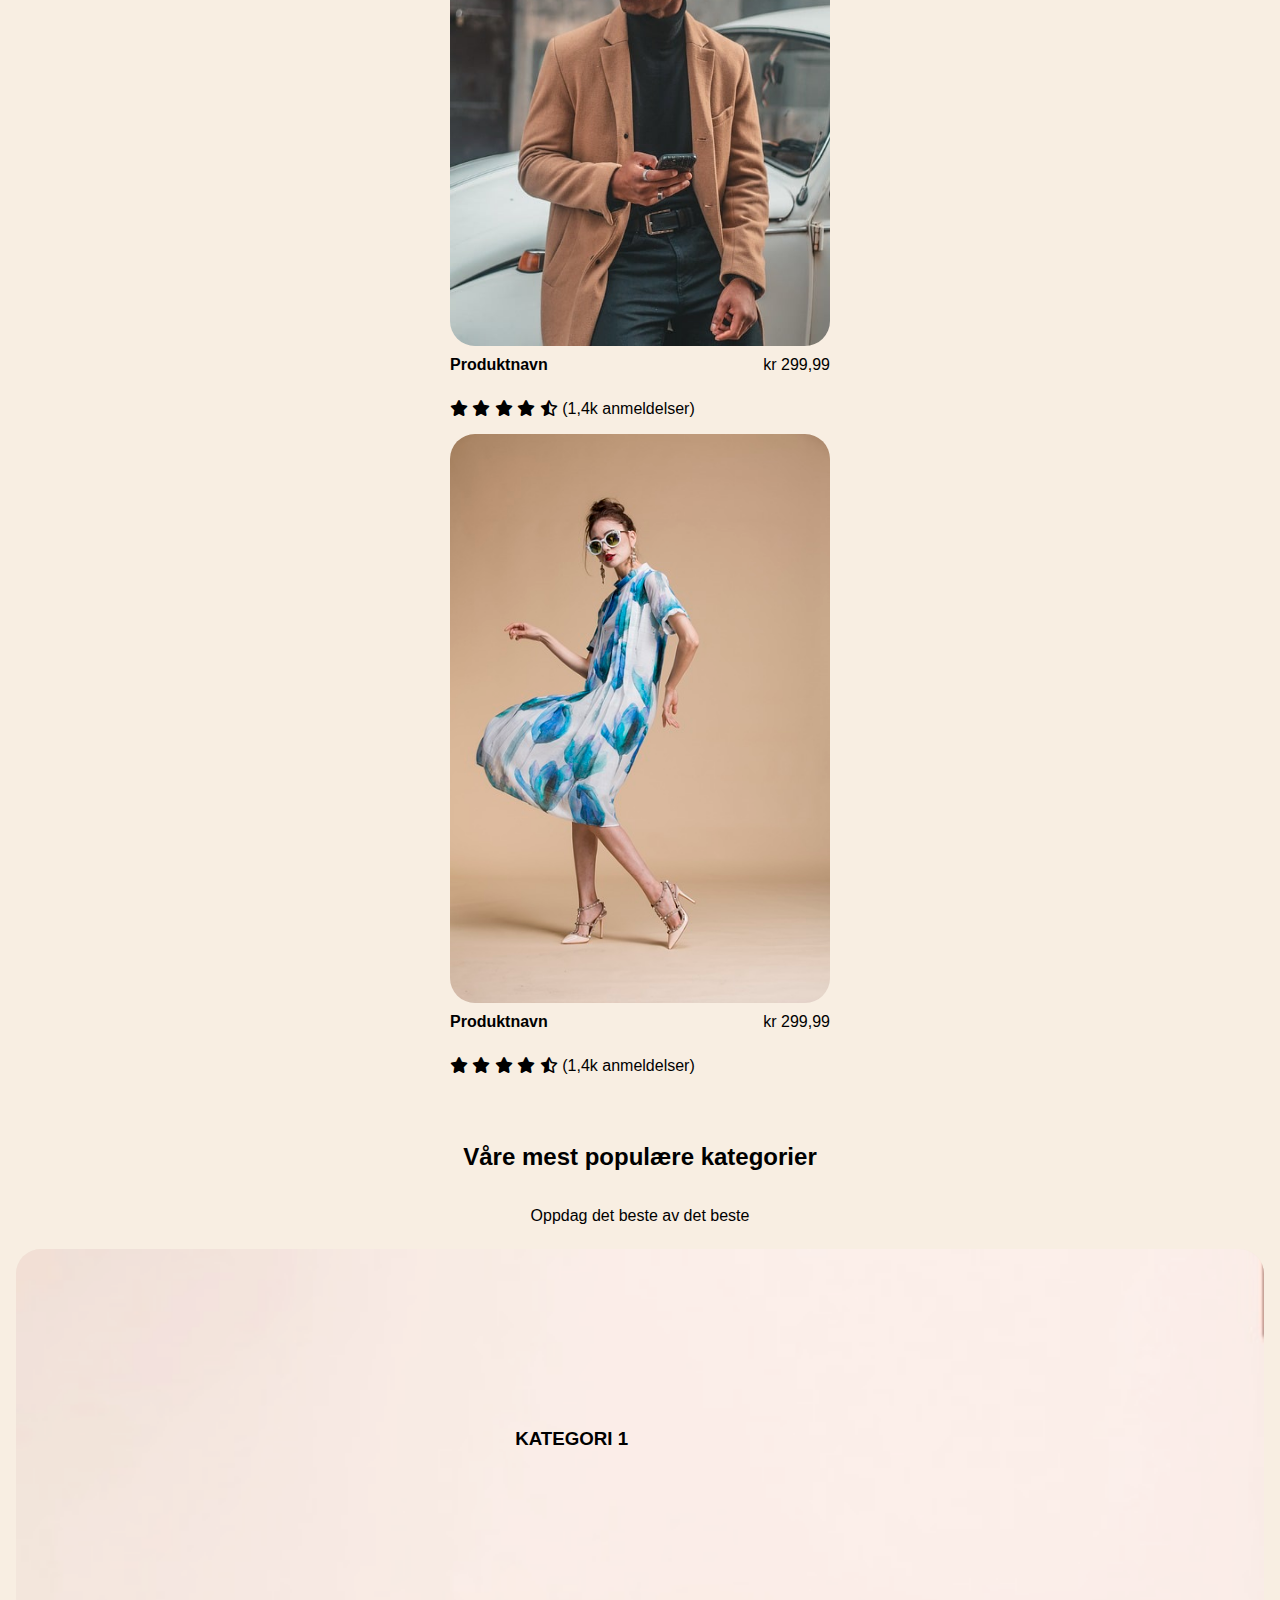
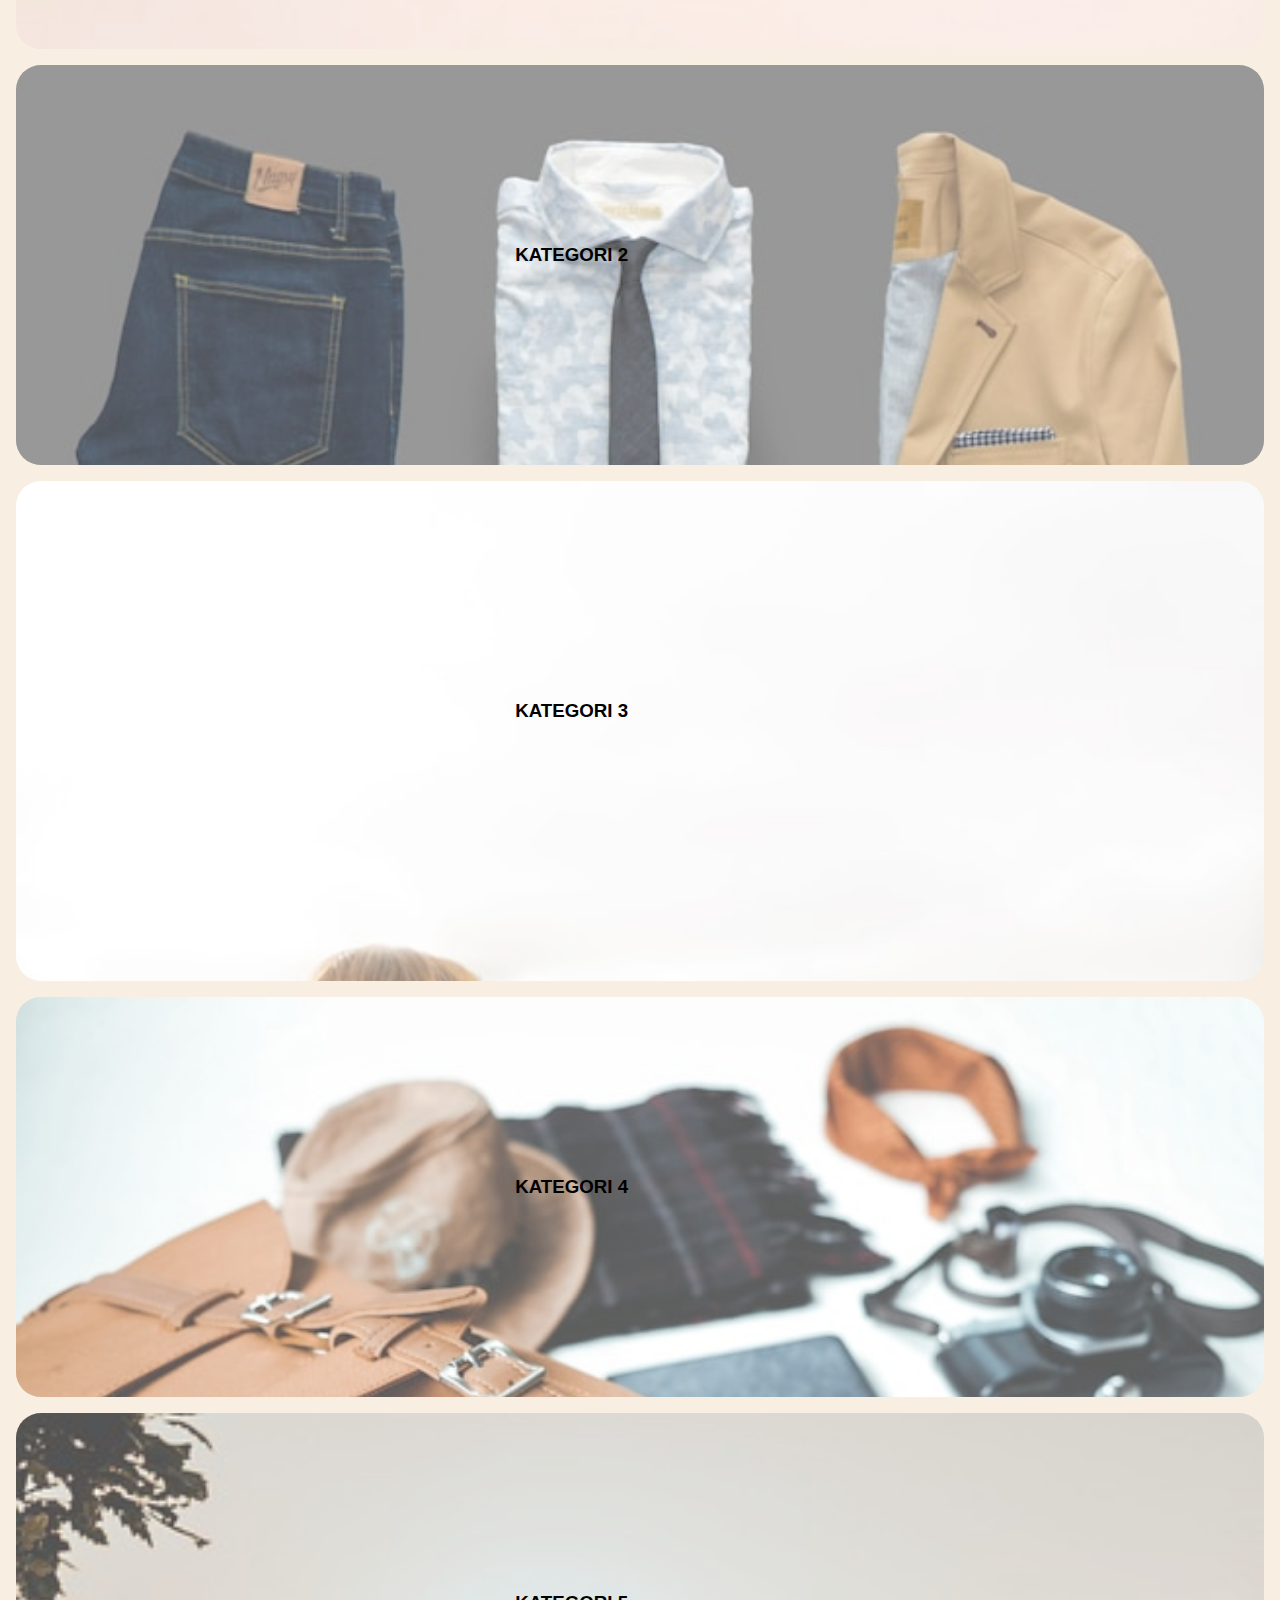
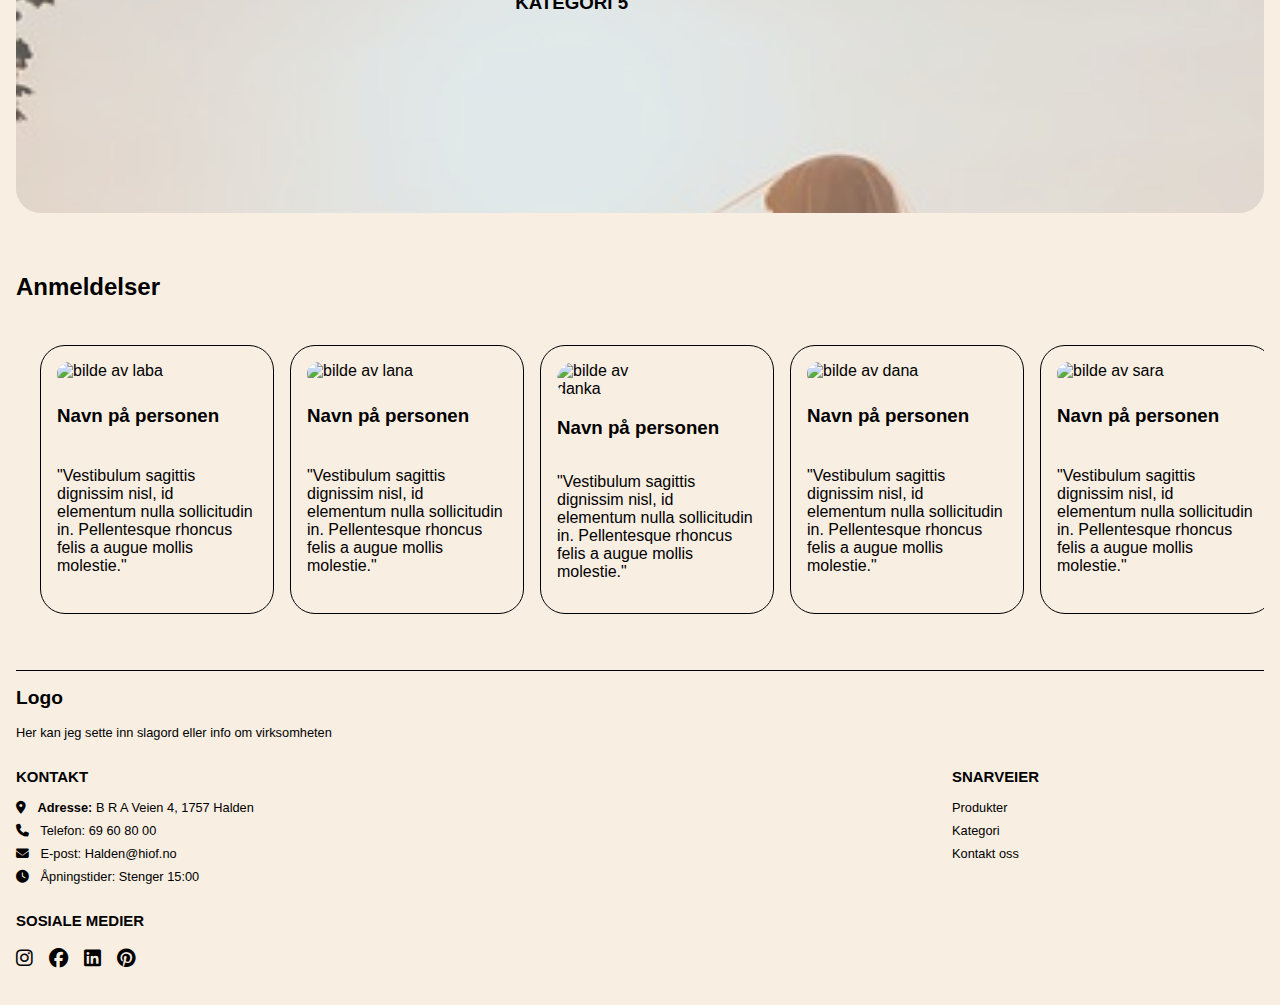
==== commit fa2faf92: "banner" ====
--- a/Eksamen_Webutvikling/index.html
+++ b/Eksamen_Webutvikling/index.html
@@ -39,17 +39,17 @@
         <section id="banner">
             <h2>Phasellus vehicula ligula non eros porta lacinia. Sed quis erat magna.</h2>
             <p>Vivamus finibus volutpat lectus, sed laoreet est finibus at. Nam condimentum et sem iaculis facilisis. In sagittis porttitor enim, quis lacinia lorem rutrum nec.</p>
-            <a href="#">Les mer</a>
+            <a href="#pop-items">Les mer</a>
         </section>
         <section id="pop-items">
             <h2>Våre mest populære produkter</h2>
             <p>Oppdag det beste av det beste</p>
             <span class="flt">
-                <a href="#" lang="en" class="fltr-btn">New Product</a>
-                <a href="#" lang="en" class="fltr-btn">Special Price</a>
-                <a href="#" lang="en" class="fltr-btn">Best Sellers</a>
+                <a href="#" lang="en" role="button" class="fltr-btn">New Product</a>
+                <a href="#" lang="en" role="button" class="fltr-btn">Special Price</a>
+                <a href="#" lang="en" role="button" class="fltr-btn">Best Sellers</a>
             </span>
-            <div>
+            <div id="product-container">
                 <article class="product-card">
                     <h3 class="hidden">Produktkort</h3>
                     <img src="img/man-coat.jpg" alt="mann i grå frakk">
@@ -65,7 +65,7 @@
                 </article>
                 <article class="product-card">
                     <h3 class="hidden">Produktkort</h3>
-                    <img src="img/woman-beach.jpg" alt="kvinne på stranda">
+                    <img src="img/woman-beach.jpg" alt="kvinne på stranda" id="product2">
                     <p class="name-price"><a href="product.html">Produktnavn</a>  kr 299,99</p>
                     <p>
                         <i class="fa-solid fa-star"></i>
@@ -91,33 +91,33 @@
                 </article>
                 <article class="product-card">
                     <h3 class="hidden">Produktkort</h3>
-                    <img src="img/people.jpg" alt="kvinne som ser ut mot havet">
-                    <p class="name-price"><a href="product.html">Produktnavn</a>  kr 299,99</p>
-                    <p>
-                        <i class="fa-solid fa-star"></i>
-                        <i class="fa-solid fa-star"></i>
-                        <i class="fa-solid fa-star"></i>
-                        <i class="fa-solid fa-star"></i>
-                        <i class="fa-regular fa-star-half-stroke"></i>
-                        (1,4k anmeldelser)
-                    </p>
-                </article>
-                <article class="product-card">
-                    <h3 class="hidden">Produktkort</h3>
-                    <img src="img/man.jpg" alt="mann i brun frakk">
-                    <p class="name-price"><a href="product.html">Produktnavn</a>  kr 299,99</p>
-                    <p>
-                        <i class="fa-solid fa-star"></i>
-                        <i class="fa-solid fa-star"></i>
-                        <i class="fa-solid fa-star"></i>
-                        <i class="fa-solid fa-star"></i>
-                        <i class="fa-regular fa-star-half-stroke"></i>
-                        (1,4k anmeldelser)
-                    </p>
-                </article>
-                <article class="product-card">
-                    <h3 class="hidden">Produktkort</h3>
-                    <img src="img/woman-whiteblue-dress.jpg" alt="kvinne i hvit og blo kjole">
+                    <img src="img/people.jpg" alt="kvinne som ser ut mot havet" id="product4">
+                    <p class="name-price"><a href="product.html">Produktnavn</a>  kr 299,99</p>
+                    <p>
+                        <i class="fa-solid fa-star"></i>
+                        <i class="fa-solid fa-star"></i>
+                        <i class="fa-solid fa-star"></i>
+                        <i class="fa-solid fa-star"></i>
+                        <i class="fa-regular fa-star-half-stroke"></i>
+                        (1,4k anmeldelser)
+                    </p>
+                </article>
+                <article class="product-card">
+                    <h3 class="hidden">Produktkort</h3>
+                    <img src="img/man.jpg" alt="mann i brun frakk" id="product5">
+                    <p class="name-price"><a href="product.html">Produktnavn</a>  kr 299,99</p>
+                    <p>
+                        <i class="fa-solid fa-star"></i>
+                        <i class="fa-solid fa-star"></i>
+                        <i class="fa-solid fa-star"></i>
+                        <i class="fa-solid fa-star"></i>
+                        <i class="fa-regular fa-star-half-stroke"></i>
+                        (1,4k anmeldelser)
+                    </p>
+                </article>
+                <article class="product-card">
+                    <h3 class="hidden">Produktkort</h3>
+                    <img src="img/woman-whiteblue-dress.jpg" alt="kvinne i hvit og blo kjole" id="product6">
                     <p class="name-price"><a href="product.html">Produktnavn</a>  kr 299,99</p>
                     <p>
                         <i class="fa-solid fa-star"></i>
@@ -135,23 +135,23 @@
             <p>Oppdag det beste av det beste</p>
             <article id="category_1">
                 <h3>KATEGORI 1</h3>
-                <span class="filter">filterlag</span>
+                <span class="filter"></span>
             </article>
             <article id="category_2">
                 <h3>KATEGORI 2</h3>
-                <span class="filter">filterlag</span>
+                <span class="filter"></span>
             </article>
             <article id="category_3">
                 <h3>KATEGORI 3</h3>
-                <span class="filter">filterlag</span>
+                <span class="filter"></span>
             </article>
             <article id="category_4">
                 <h3>KATEGORI 4</h3>
-                <span class="filter">filterlag</span>
+                <span class="filter"></span>
             </article>
             <article id="category_5">
                 <h3>KATEGORI 5</h3>
-                <span class="filter">filterlag</span>
+                <span class="filter"></span>
             </article>
         </section>
         <section class="reviews">
--- a/Eksamen_Webutvikling/CSS/style.css
+++ b/Eksamen_Webutvikling/CSS/style.css
@@ -3,6 +3,7 @@
     font-family: Arial, Helvetica, sans-serif;
     box-sizing: border-box;
     margin: 0;
+    background-color: rgba(244, 230, 212, 0.668);
 }
 
 /*Setter grid
@@ -19,10 +20,27 @@
     display: flex;
     align-items: center;
     flex-direction: column;
-    margin: 0;
-    padding: 1rem;
-    padding-top: 2;
+    margin: 1rem;
+    padding: 1rem;
     font-size: 20px;
+
+
+    .flex-nav form input{
+        display: block;
+        font-size: 1.1rem;
+        border: 2px solid rgb(0, 0, 0);
+        border-radius: 25px;
+    }
+
+    .flex-nav form button{
+        background: none;
+        border: none;
+        position: relative;
+        bottom: 25px;
+        left: 180px;
+        font-size: 1.1rem;
+
+    }
 }
 
 /*Listestyling, klassen fjerner punktene, evt understrek og gir svart tekst*/
@@ -75,23 +93,17 @@
     /*Legger innvendig luft slik at innholdet i seksjonen ikke er helt ut til kantene*/
     padding: 1rem;
     /*Setter bakgrunnsbilde til seksjonen*/
-    background: url(../img/blue-dress.jpg);
+    background: url(../img/pink-dress.jpg);
     /*Cover setter bildet til å dekke område, uten at den går på repeat og fuller området*/
     background-size: cover;
     /*Avrunner hjørnene*/
     border-radius: 25px;
 
-    h2{
-        padding-left: 10rem;
+    h2, p{
+        padding-left: 11rem;
         padding-right: 2rem;
     }
 
-    p{
-        margin-bottom: 2rem;
-        padding-left: 10rem;
-        padding-right: 2rem;
-        color: white;
-    }
 }
 
 #banner a{
@@ -211,14 +223,14 @@
     width: 100%;
     margin: 0.5rem;
 
-    background-image: url(../img/wedding.jpg);
+    background-image: url(../img/sandales.jpg);
     background-size: cover;
     border-radius: 25px;
 
     h3{
         position: absolute;
         top: 40%;
-        left: 35%;
+        left: 40%;
         z-index: 1;
     }
 
@@ -242,14 +254,14 @@
     margin: 0.5rem;
     
 
-    background-image: url(../img/wedding.jpg);
+    background-image: url(../img/clothing.jpg);
     background-size: cover;
     border-radius: 25px;
 
     h3{
         position: absolute;
         top: 40%;
-        left: 35%;
+        left: 40%;
         z-index: 1;
     }
 
@@ -273,14 +285,14 @@
     width: 100%;
     margin: 0.5rem;
 
-    background-image: url(../img/wedding.jpg);
+    background-image: url(../img/summer-clothes.jpg);
     background-size: cover;
     border-radius: 25px;
 
     h3{
         position: absolute;
         top: 40%;
-        left: 35%;
+        left: 40%;
         z-index: 1;
     }
 
@@ -304,14 +316,14 @@
     width: 100%;
     margin: 0.5rem;
 
-    background-image: url(../img/wedding.jpg);
+    background-image: url(../img/accessories.jpg);
     background-size: cover;
     border-radius: 25px;
 
     h3{
         position: absolute;
         top: 40%;
-        left: 35%;
+        left: 40%;
         z-index: 1;
     }
 
@@ -341,7 +353,7 @@
     h3{
         position: absolute;
         top: 40%;
-        left: 35%;
+        left: 40%;
         z-index: 1;
     }
 
@@ -788,10 +800,17 @@
     border: none;
     gap: 2rem;
 
-    label{
+
+    .delivery-methode{
         border: 2px solid rgb(233, 233, 237);
         padding: 0.5rem;
-    }
+
+        label{
+            display: flex;
+            gap: 4rem;
+        }
+    }
+
 
     input{
         float: left;
@@ -866,6 +885,60 @@
 
 
 
+@media only screen and (min-width: 860px) {
+    #global-header, .flex-nav{
+        display: flex;
+        align-items: baseline;
+    }
+
+    .flex-nav{
+        display: grid;
+        grid-template-columns: 1fr 1fr 1fr;
+        grid-template-rows: auto auto auto;
+        padding: 1rem;
+        width: 100%;
+
+        form{
+            grid-column: 1/2;
+            grid-row: 1/2;
+        }
+
+        .nav-text-center{
+            grid-column: 2/3;
+            grid-row: 1/2;
+            flex-direction: row;
+            width: 28rem;
+        }
+
+        .listitem-center{
+            grid-column: 3/4;
+            grid-row: 1/2;
+        }
+    }
+
+/* Rakk dessverre ikke mer
+    #product-container{
+        display: flex;
+        flex-wrap: wrap;
+        gap: 1rem;
+
+        #product2{
+            height: 438px;
+        }
+
+        #product4{
+            height: 465px;
+        }
+
+        #product5{
+            height: 465px;
+        }
+
+        #product6{
+            height: 465px;
+        }
+    }
+}
 
 
 
